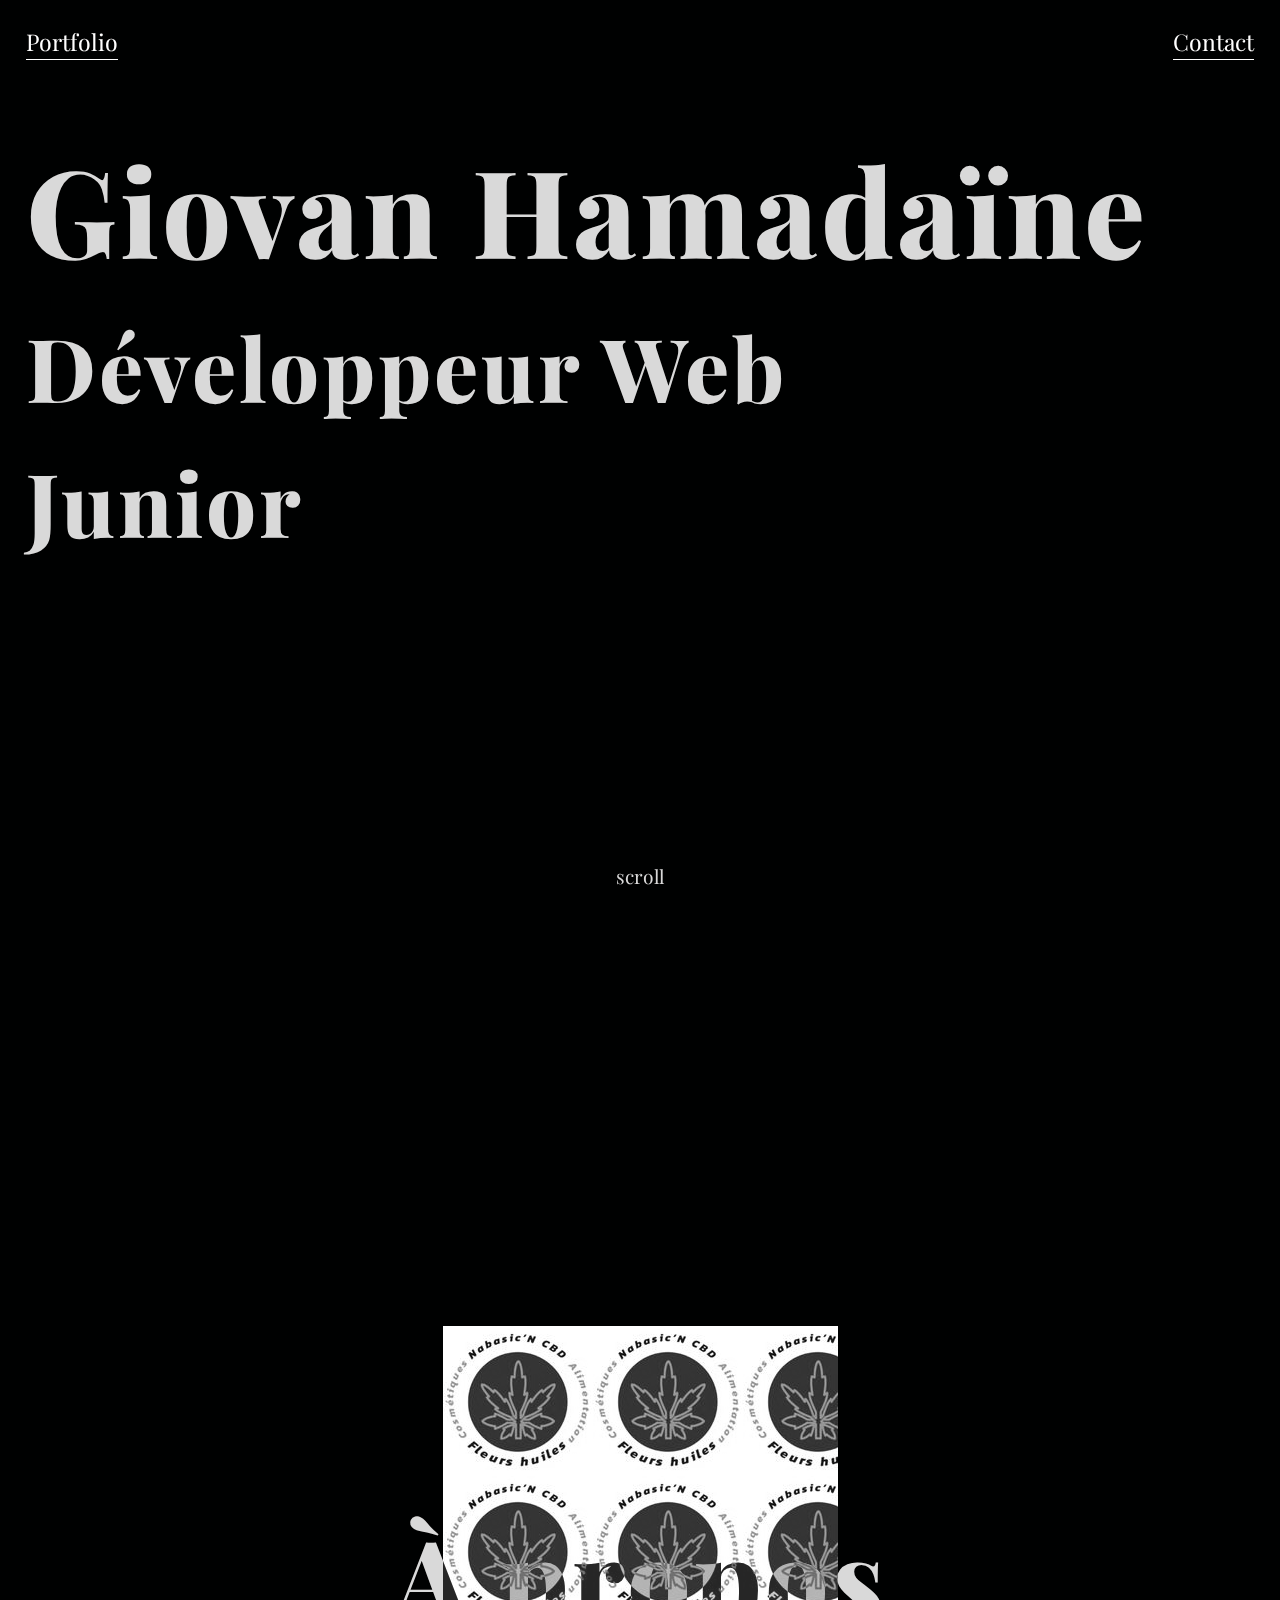
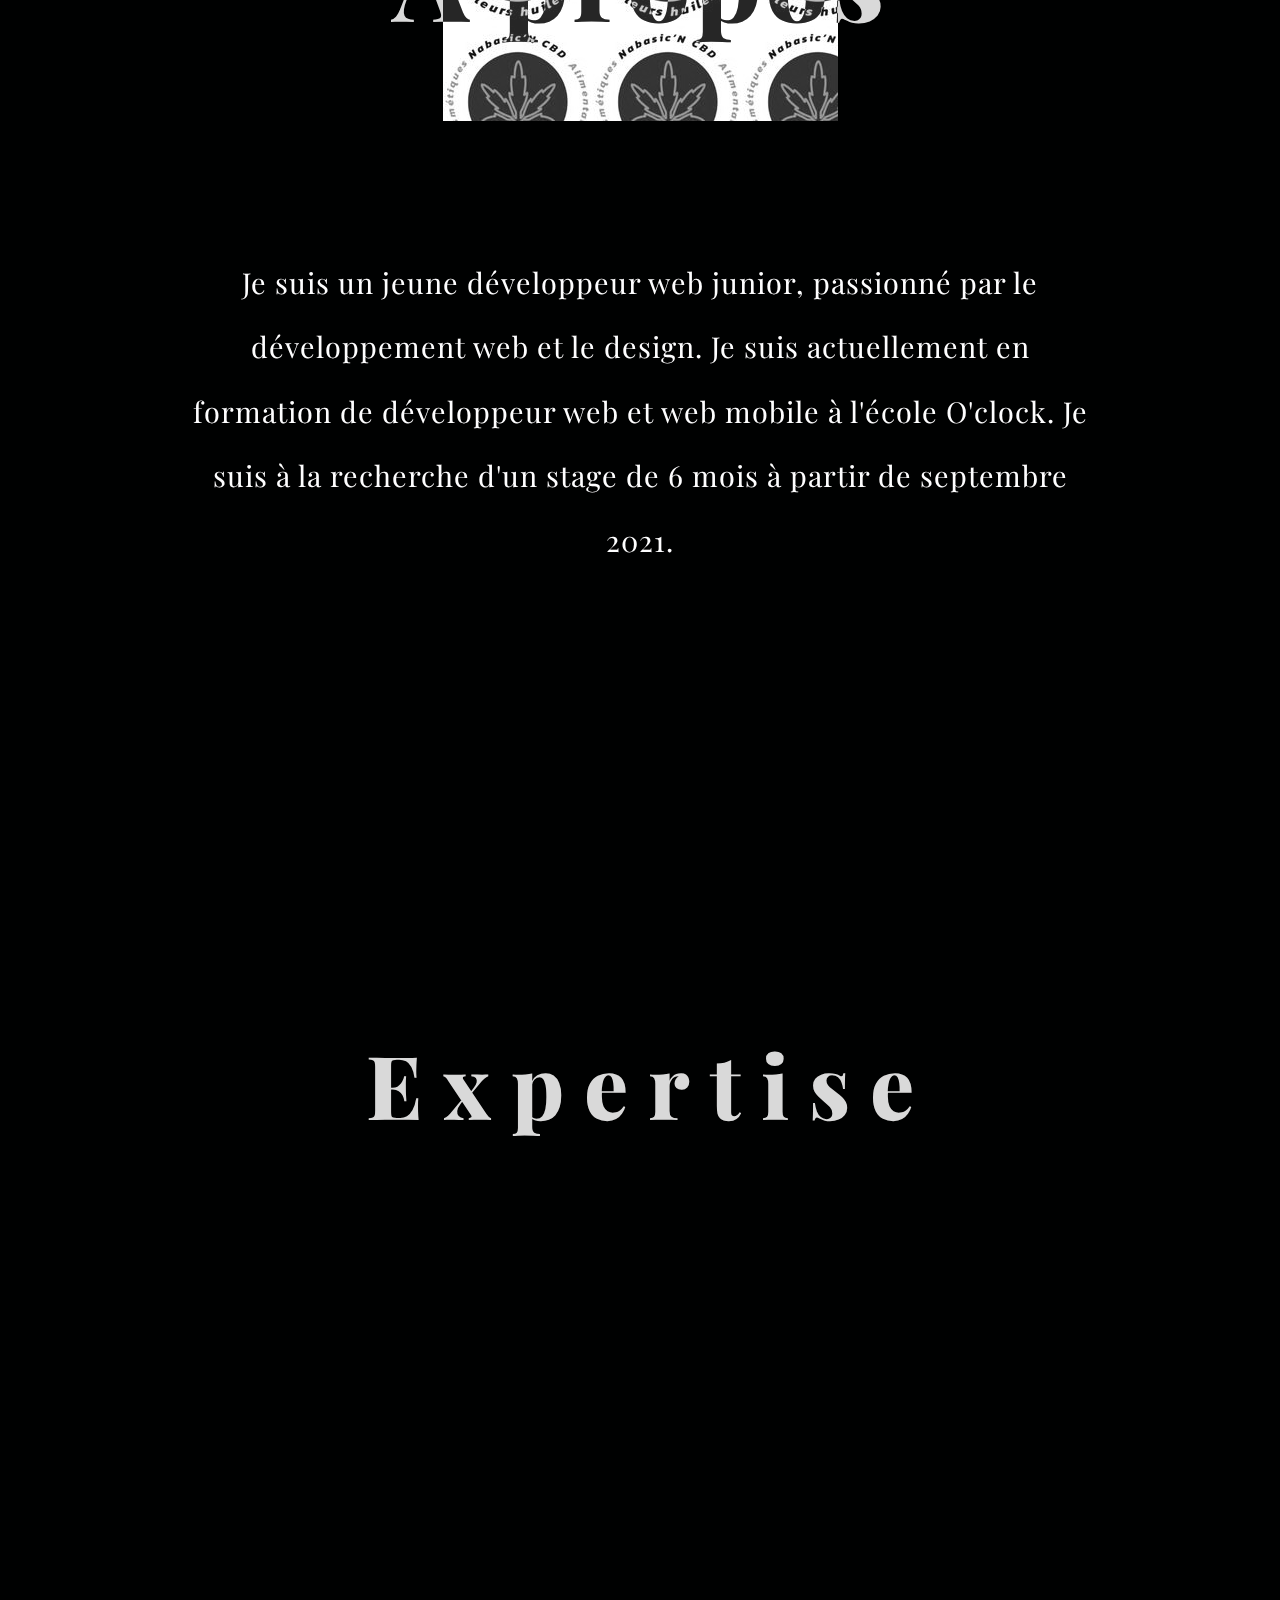
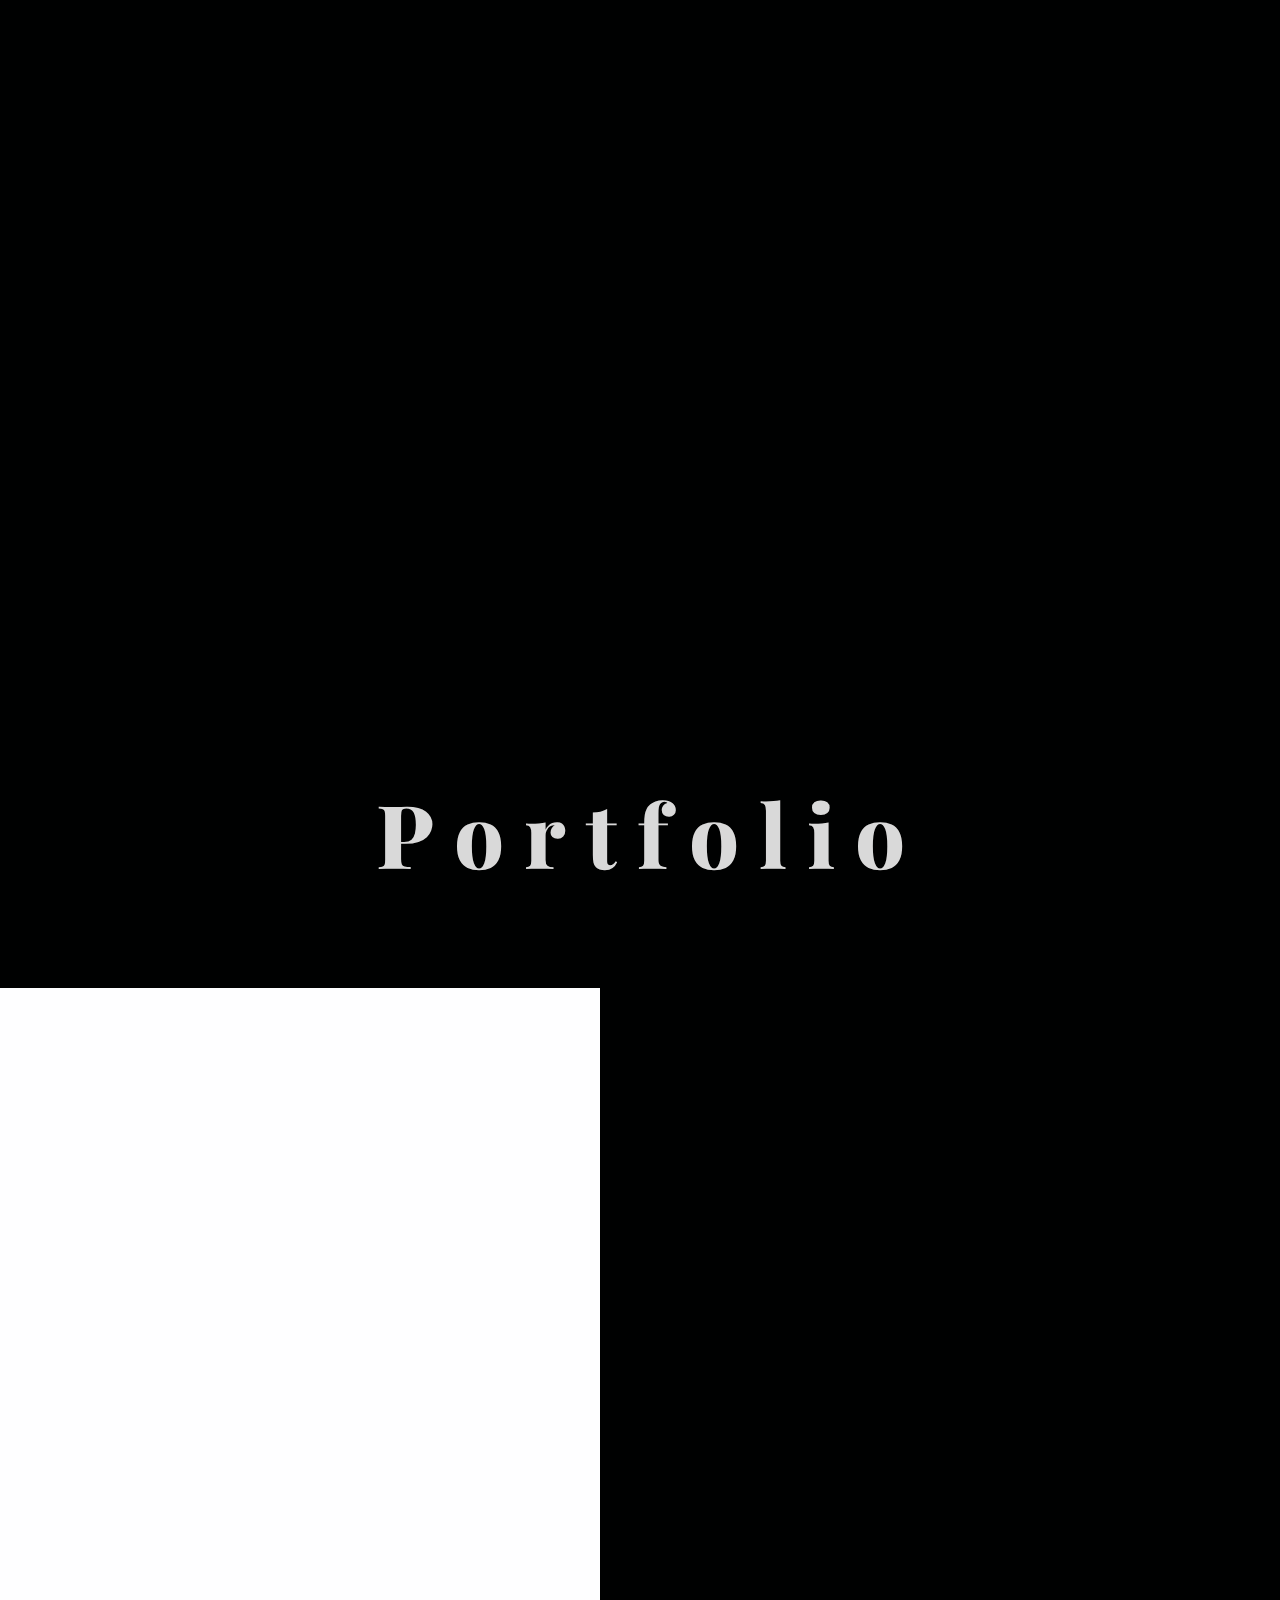
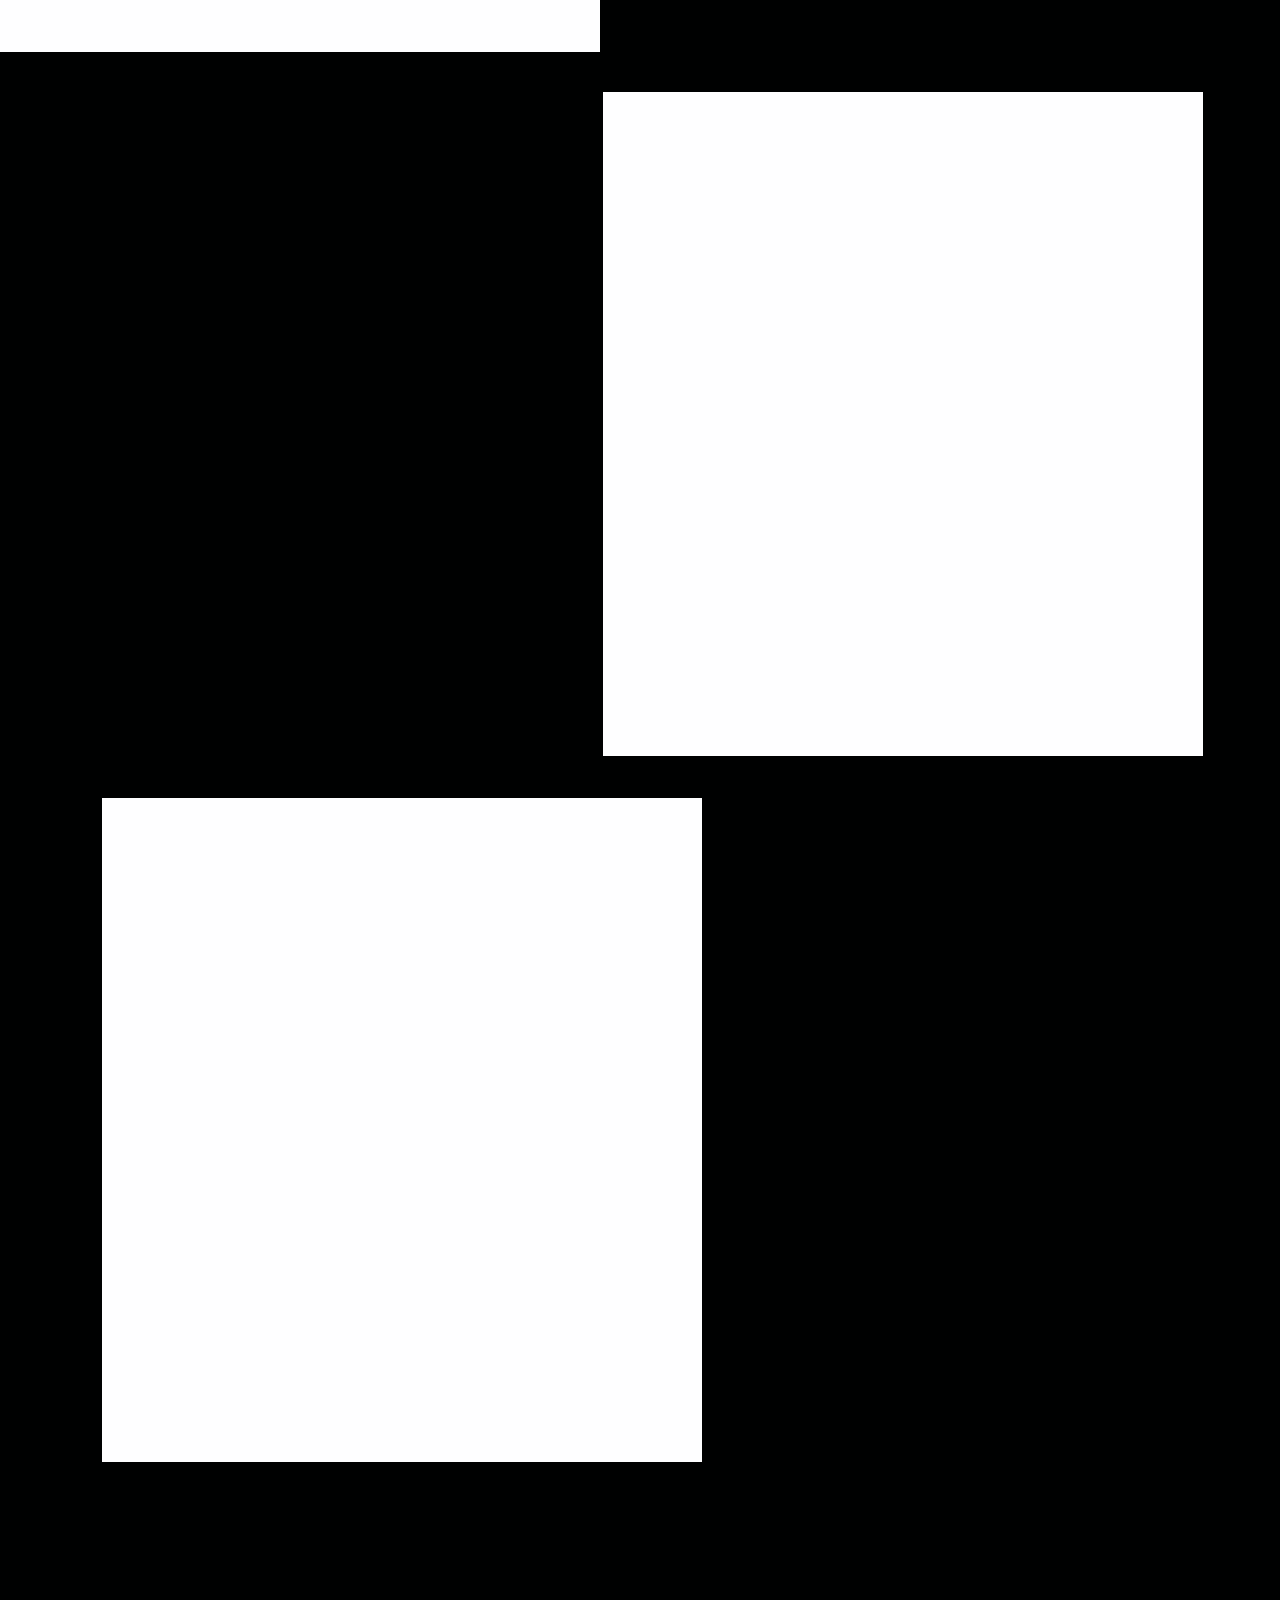
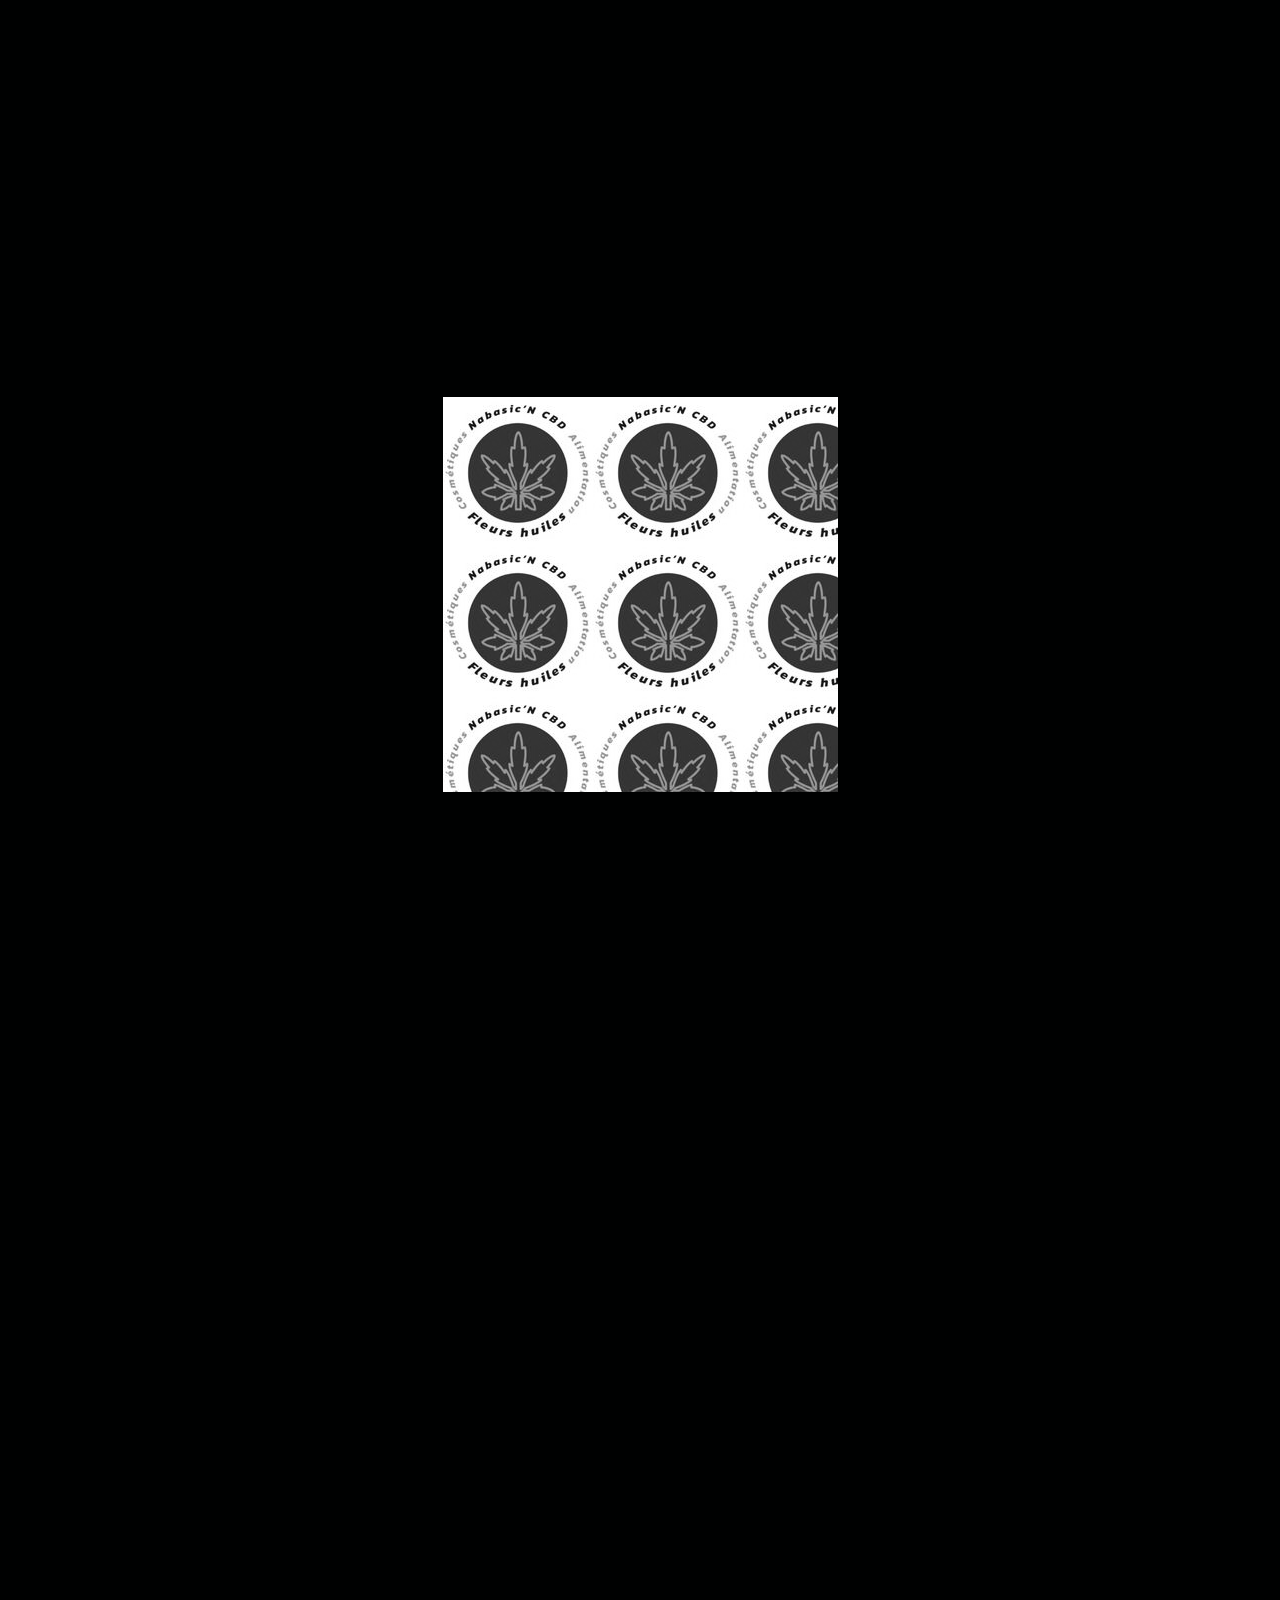
==== index.html @ 1a4fcc8e "Update index.html" ====
<!DOCTYPE html>
<html lang="fr" class="is-smooth-scroll-compatible is-loaded is-ready has-scroll-init has-scroll-smooth">
<head>
    <meta charset="UTF-8">
    <meta http-equiv="X-UA-Compatible" content="IE=edge">
    <meta name="viewport" content="width=device-width, initial-scale=1.0">
    <title>Site Vitrine</title>
    <link rel="stylesheet" href="./asset/lib/locomotive-scroll.css">
    <link rel="stylesheet" href="./asset/styles/style.css">
</head>
<body>
    <div data-scroll-container>
    <header>
        <div class="links">
            <a href="#portfolio" data-scroll-to>Portfolio</a>
            <a href="mailto:giovan.hamadaine@hotmail.com">Contact</a>
        </div>
        <div class="wrapper">
            <div data-scroll class="appear" id="h1-wrapper">
                <h1 data-scroll data-scroll-speed="4" data-scroll-position="left">Giovan Hamadaïne</h1>
            </div>
        </div>
        <div data-scroll data-scroll-repeat="true" class="wrapper" id="color">
            <div data-scroll class="appear" id="h2-1">
                <h2 
                data-scroll data-scroll-speed="6" 
                data-scroll-direction="horizontal" 
                data-scroll-position="left"
                 >Développeur Web</h2>
            </div>
        </div>
        <div class="wrapper">
            <div data-scroll class="appear" id="h2-2">
                <h2
                data-scroll data-scroll-speed="-6" 
                data-scroll-direction="horizontal"
                data-scroll-position="left"
                >Junior</h2>
            </div>
        </div>
        <div class="scroll-wrapper">
            <p
            data-scroll data-scroll-speed="-3" 
            data-scroll-position="top"            
            >scroll</p>
        </div>
    </header>
    <section class="about">
        <div data-scroll data-scroll-speed="-1"  data-scroll data-scroll-speed="-1" class="img1-wrapper">
            <div class="img img1"></div>
        </div>
        <div data-scroll data-scroll-speed="3"
        " class="h2-wrapper">
            <h2>À propos</h2>    
        </div>
        <p>Je suis un jeune développeur web junior, passionné par le développement web et le design. Je suis actuellement en formation de développeur web et web mobile à l'école O'clock. Je suis à la recherche d'un stage de 6 mois à partir de septembre 2021.</p>
    </section>

    <div data-scroll class="line-wrapper">
        <div class="line"></div>
    </div>

    <section class="skills">
        <h2 class="title">
            <span data-scroll data-scroll-speed="1" >E</span>
            <span data-scroll data-scroll-speed="0" >x</span>
            <span data-scroll data-scroll-speed="1" >p</span>
            <span data-scroll data-scroll-speed="2" >e</span>
            <span data-scroll data-scroll-speed="0" >r</span>
            <span data-scroll data-scroll-speed="1" >t</span>
            <span data-scroll data-scroll-speed="2" >i</span>
            <span data-scroll data-scroll-speed="1" >s</span>
            <span data-scroll data-scroll-speed="0" >e</span>
        </h2>
        <div class="wrapper">
            <div data-scroll class="appear">
                <p
                data-scroll data-scroll-speed="2" 
                data-scroll-direction="horizontal"
                >JavaScript</p>
            </div>
        </div>
        <div class="wrapper">
            <div data-scroll class="appear">
                <p
                data-scroll data-scroll-speed="-3" 
                data-scroll-direction="horizontal"
                >Front-end</p>
            </div>
        </div>
        <div class="wrapper">
            <div data-scroll class="appear">
                <p
                data-scroll data-scroll-speed="6" 
                data-scroll-direction="horizontal"
                >CSS</p>
            </div>
        </div>
        <div class="wrapper">
            <div data-scroll class="appear">
                <p
                data-scroll data-scroll-speed="-2" 
                data-scroll-direction="horizontal"
                >SEO</p>
            </div>
    </section>

    <div data-scroll class="line-wrapper">
        <div class="line"></div>
    </div>

    <section class="portfolio" id="portfolio">
        <h2 class="title">
            <span data-scroll data-scroll-speed="1" >P</span>
            <span data-scroll data-scroll-speed="0" >o</span>
            <span data-scroll data-scroll-speed="1" >r</span>
            <span data-scroll data-scroll-speed="2" >t</span>
            <span data-scroll data-scroll-speed="0" >f</span>
            <span data-scroll data-scroll-speed="1" >o</span>
            <span data-scroll data-scroll-speed="2" >l</span>
            <span data-scroll data-scroll-speed="1" >i</span>
            <span data-scroll data-scroll-speed="0" >o</span>
        </h2>
        <div class="projects-container">
            <div data-scroll data-scroll-speed="1" class="project" id="p1">
                <img src="./asset/Media/image/307111055_154417633896016_7622140852365068724_n.jpg" alt="Projet 1">
                <div class="projects-infos">
                    <a href="http://www.google.fr/" target="_blank">Projet 1</a>
                    <p>2020</p>
                </div>
            </div>
        </div>
        <div class="projects-container">
            <div data-scroll class="project" id="p2">
                <img src="./asset/Media/image/307111055_154417633896016_7622140852365068724_n.jpg" alt="Projet 2">
                <div class="projects-infos">
                    <a href="http://www.google.fr/" target="_blank">Projet 2</a>
                    <p>2021</p>
                </div>
            </div>
        </div>
        <div class="projects-container">
            <div data-scroll class="project" id="p3">
                <img src="./asset/Media/image/307111055_154417633896016_7622140852365068724_n.jpg" alt="Projet 3">
                <div class="projects-infos">
                    <a href="http://www.google.fr/" target="_blank">Projet 3</a>
                    <p>2022</p>
                </div>
            </div>
        </div>
    </section>

    <div data-scroll class="line-wrapper">
        <div class="line"></div>
    </div>

    <footer>
        <div class="wrapper">
            <div data-scroll class="appear">
                <p>
                Vous avez un projet ?
                </p>
            </div>
        </div>
        <div class="wrapper">
            <div data-scroll class="appear" id="l2">
                <p>Je serais ravi d'en <a href="mailto:giovan.hamadaine@hotmail.com">discuter</a></p>
            </div>
        </div>
        <div class="wrapper">
            <div data-scroll class="appear" id="l3">
                <p>
                avec vous.
                </p>
            </div>
        </div>
        <div data-scroll data-scroll-speed="7" data-scroll-position="bottom" class="img-wrapper">
            <div class="img img2"></div>
        </div>
        <br><br><br><br>
    </footer>
    </div>
   <script src="./asset/lib/locomotive-scroll.js"></script>     
   <script src="./asset/js/index.js"></script>
</body>
</html>
---- asset/lib/locomotive-scroll.css ----
/*! locomotive-scroll v4.1.3 | MIT License | https://github.com/locomotivemtl/locomotive-scroll */html.has-scroll-smooth{overflow:hidden}html.has-scroll-dragging{-webkit-user-select:none;-moz-user-select:none;-ms-user-select:none;user-select:none}.has-scroll-smooth body{overflow:hidden}.has-scroll-smooth [data-scroll-container]{min-height:100vh}[data-scroll-direction=horizontal] [data-scroll-container]{display:inline-block;height:100vh;white-space:nowrap}[data-scroll-direction=horizontal] [data-scroll-section]{display:inline-block;height:100%;vertical-align:top;white-space:nowrap}.c-scrollbar{height:100%;opacity:0;position:absolute;right:0;top:0;transform-origin:center right;transition:transform .3s,opacity .3s;width:11px}.c-scrollbar:hover{transform:scaleX(1.45)}.c-scrollbar:hover,.has-scroll-dragging .c-scrollbar,.has-scroll-scrolling .c-scrollbar{opacity:1}[data-scroll-direction=horizontal] .c-scrollbar{bottom:0;height:10px;top:auto;transform:scaleY(1);width:100%}[data-scroll-direction=horizontal] .c-scrollbar:hover{transform:scaleY(1.3)}.c-scrollbar_thumb{background-color:#000;border-radius:10px;cursor:-webkit-grab;cursor:grab;margin:2px;opacity:.5;position:absolute;right:0;top:0;width:7px}.has-scroll-dragging .c-scrollbar_thumb{cursor:-webkit-grabbing;cursor:grabbing}[data-scroll-direction=horizontal] .c-scrollbar_thumb{bottom:0;right:auto}
---- asset/styles/style.css ----
/* Paramètre généraux */
@font-face {
    font-family: 'Font-regular';
    src: url('/asset/fonts/PlayfairDisplay-Regular.ttf');
}
@font-face {
    font-family: 'Font-bold';
    src: url('/asset/fonts/PlayfairDisplay-ExtraBold.ttf');
}

* {
    margin: 0;
    padding: 0;
}

*::selection{
    background-color: #000;
    color: #fff;
}

html{
    scroll-behavior: smooth;
}

body{
    font-family: 'Font-regular', sans-serif;
    color: #fff;
    background: #000;
    transition: 0.7s ease-in-out;
}

h2 {
    font-size:calc(3rem + 5vw);
    text-align: center;
    color: rgb(217, 217, 217);
    font-family: 'Font-bold';
    letter-spacing: 3px;
}

.title {
    font-size:calc(1.5rem + 5vw);
    letter-spacing: 0;
}

span {
    display: inline-block;
}

a, a:visited {
    text-decoration: none;
    color: #fff;
    cursor: pointer;
    position: relative;
    transition: 0.1s linear;
    font-size: calc(0.8rem + 0.8vw);
}

a::after {
    content: '';
    position: absolute;
    width: 100%;
    background: #fff;
    height: 1px;
    bottom: -3px;
    left: 0;
    transform-origin: left;
}

a:hover {
    color: rgb(206, 206, 206);
    transform: scale(1.1);
}

a:hover::after {
    animation: animlink 1.4s infinite ease-in-out;
}

@keyframes animlink {
    50% {
        transform: scale(0.2);
    }
    100% {
        transform: scale(1);
    }
}

.img {
    width: 100vw;
    height: 395px;
    max-width: 395px;
    margin: 0 auto;
    filter: grayscale(100%);
    transition: 1.6s;
}

.img:hover {
    filter: grayscale(0%);
}

.line {
    width: 70%;
    height: 2px;
    background: #000;
    margin: 0 auto;
    transition: 1s cubic-bezier(0.77,0,0.18,1);
    transform-origin: center;
    transition-delay: 0.4s;
    opacity: 0;
    transform: scaleX(0);
}

.line-wrapper.is-inview .line {
    opacity: 1;
    transform: scaleX(1);
}

.wrapper {
    perspective: 900px;
}

.appear {
    opacity: 0;
    transform: translateY(100%) rotateX(-80deg);
    transform-origin: top center;
    transform-style: preserve-3d;
    transition: 0.8s cubic-bezier(0.215, 0.61, 0.355, 1);
}

.appear.is-inview {
    transition-delay: 1s;
    opacity: 1;
    transform: translateY(0) rotateX(0deg);
}
/* paramètre par ordre d'apparition */

/* Header */
header {
    position: relative;
    margin: 2vw 2vw 0 ;
    height: 100vh;
}

.links {
    display: flex;
    justify-content: space-between;
}

#h1-wrapper {
    transition-delay: 0.3s;
}

h1 {
    font-size: calc(2rem + 7vw);
    font-family: 'Font-bold', serif;
    margin-top: 70px;
    letter-spacing: 3px;
    color: rgb(217, 217, 217);
}

header h2 {
    font-size: calc(1.5rem + 5vw);
    margin: 18px 0;
    text-align: left;
}

#h2-1 {
    transition-delay: 0.8s;
}

#h2-2 {
    transition-delay: 1.1s;
}

.scroll-wrapper {
    position: absolute;
    bottom: 0;
    left: 0;
    width: 100%;
    height: 100px;
    display: flex;
    justify-content: center;
    align-items: center;
    transition: 0.7s ease-in-out;
    color: rgb(217, 217, 217);
    font-size: calc(0.8rem + 0.5vw);
}

/* About */

.about {
    margin: 400px 0 250px;
}

.img1 {
    background: url('/asset/Media/image/307111055_154417633896016_7622140852365068724_n.jpg');
}

.h2-wrapper {
    mix-blend-mode: exclusion;
    margin: -220px 0 200px;
}

.about p {
    width: 70%;
    min-width: 200px;
    text-align: center;
    margin: 0 auto;
    font-size: calc(1rem + 1vw);
    line-height: calc(7px + 4.5vw);
    letter-spacing: 1px;
}

/* Skills */

.skills {
    margin: 200px 0 250px;
}

.skills h2 {
    margin-bottom: 150px;
}

.skills .wrapper {
    margin: 30px 0;
}

.skills .appear {
    text-align: center;
    transition-delay: 0.6s;
}

.skills p {
    font-size: calc(1rem + 6vw);
    font-family: "Font-bold", serif;
    letter-spacing: 3px;
    background: #000;
    color: #fff;
    display: inline-block;
    padding: 0 12px 12px;
}

/* portfolio */

.portfolio {
    margin: 200px 0;
}

.projects-container {
    margin-top: 100px;
}

.project {
    position: relative;
    width: 60vw;
    max-width: 600px;
}

.project::before {
    content: '';
    position: absolute;
    width: 100%;
    height: 110%;
    top: -3px;
    background: #fefeff;
    transition: width 1s ease-out;
    transition-delay: 0.85s;
}

.project.is-inview::before {
    width: 0;
}

#p2 {
    margin: 0 6vw 0 auto;
}

#p3 {
    margin: 8vw;
}

.project img {
    transition: 0.4s ease-out;
    width: 100%;
}

.project:hover img {
    filter: brightness(20%);
}

.project:hover .projects-infos {
    opacity: 1;
    transform: translate(0, -50%);
}

.projects-infos {
    position: absolute;
    top: 50%;
    transform: translate(-50px, -50%);
    margin-left: 8vw;
    transition: 0.4s ease-out;
    opacity: 0;
}

.projects-infos a {
    font-size: calc(1rem + 3vw);
}

.projects-infos p {
    font-size: 2rem;
    margin-top: 1.5vw;
    color: rgb(206, 206, 206);
}

/* footer */

footer {
    margin: 150px 0 120px;
}

footer p {
    font-size: calc(1rem + 2vw);
    margin: 25px 0;
    text-align: center;
}

#l2 {
    transition-delay: 1.2s;
}

#l3 {
    transition-delay: 1.6s;
}   

footer a {
    font-family: "Font-bold", serif;
    color: #000101; 
    font-size: calc(1rem + 2vw);
}

.img2 {
    background: url('/asset/Media/image/307111055_154417633896016_7622140852365068724_n.jpg');
}
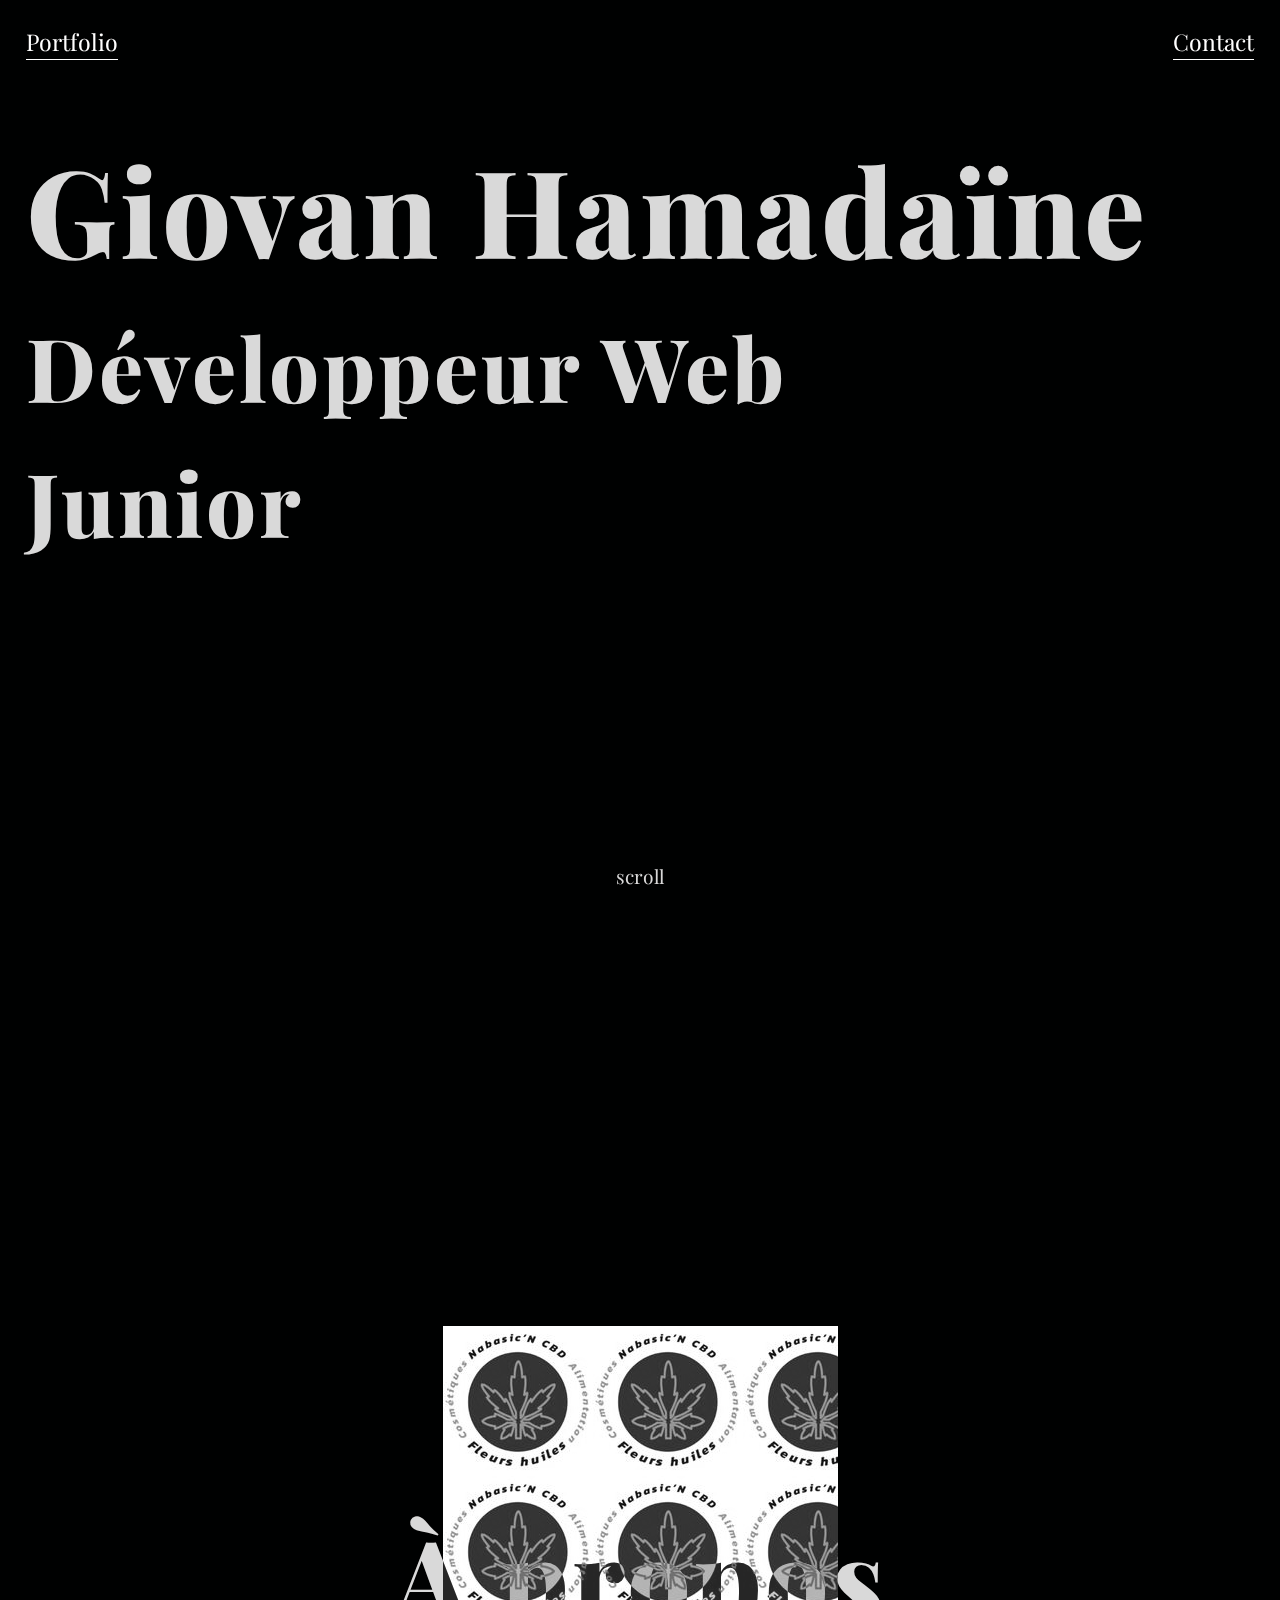
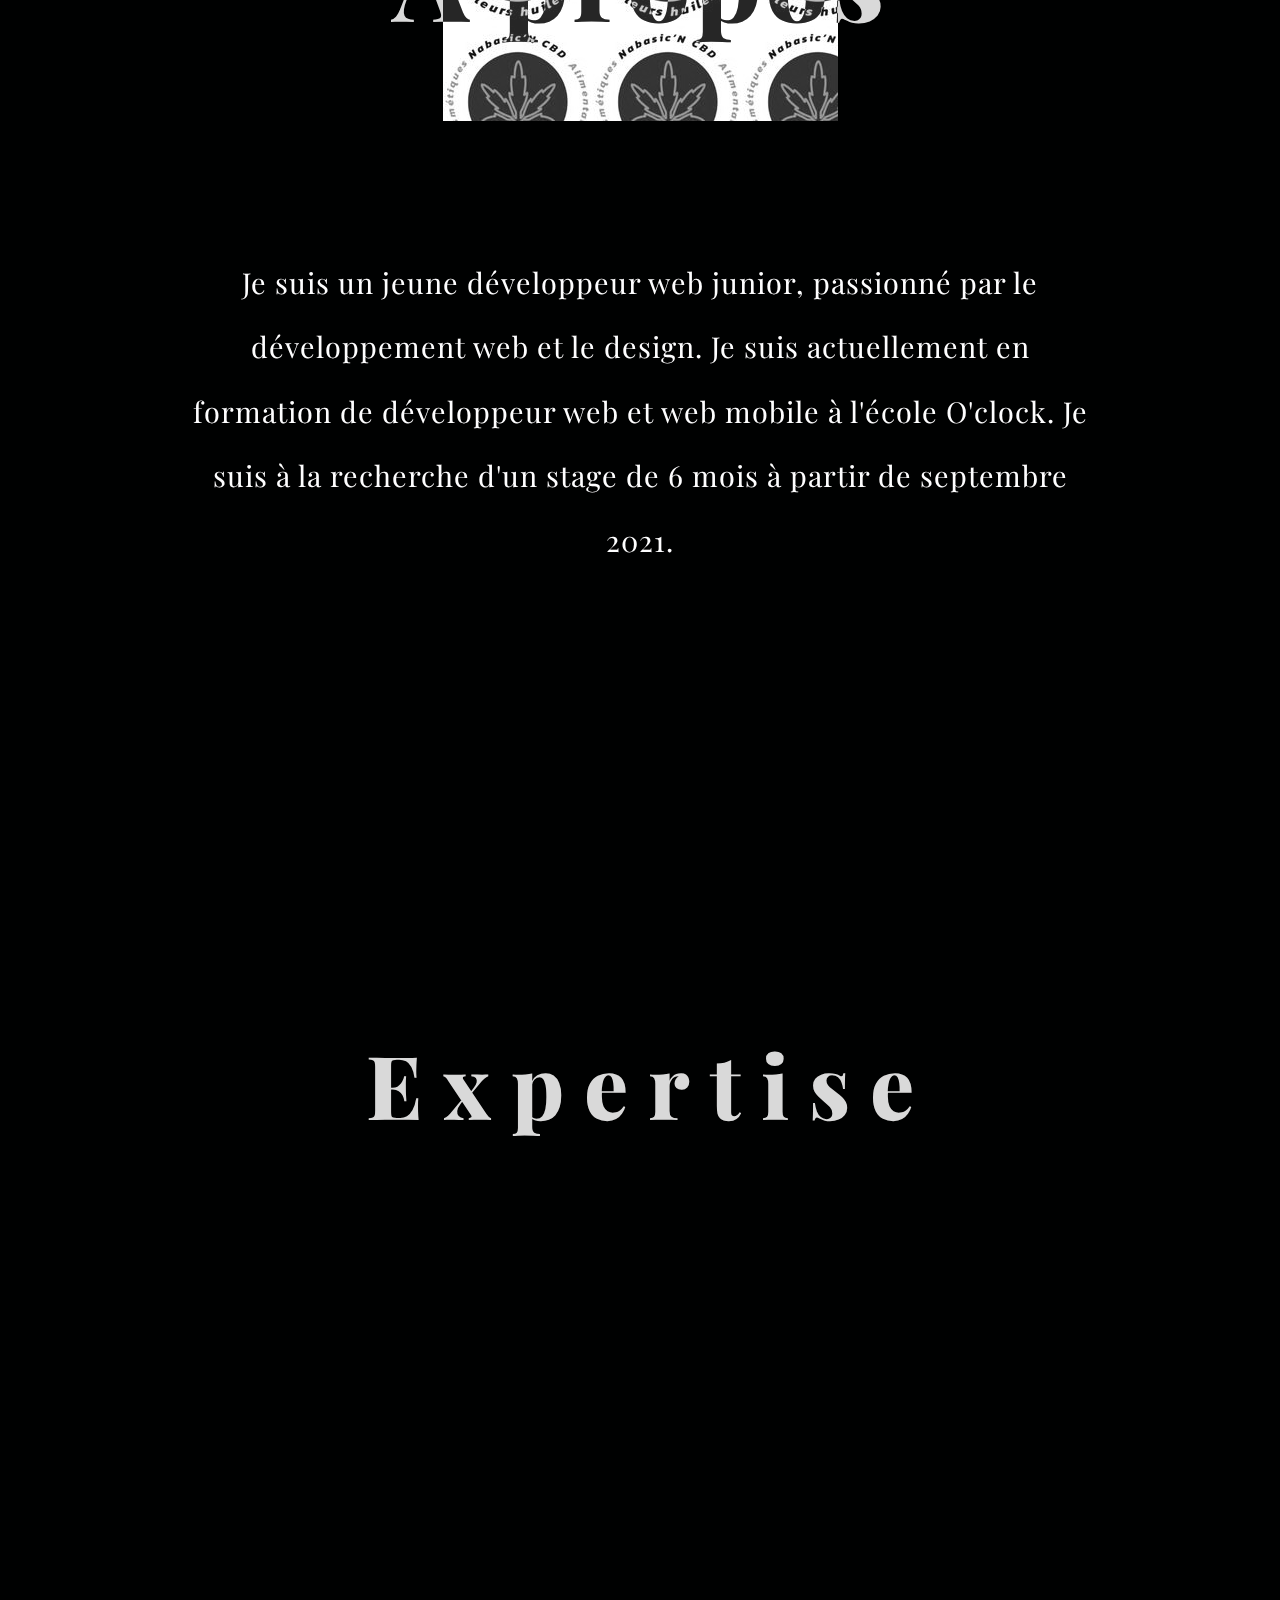
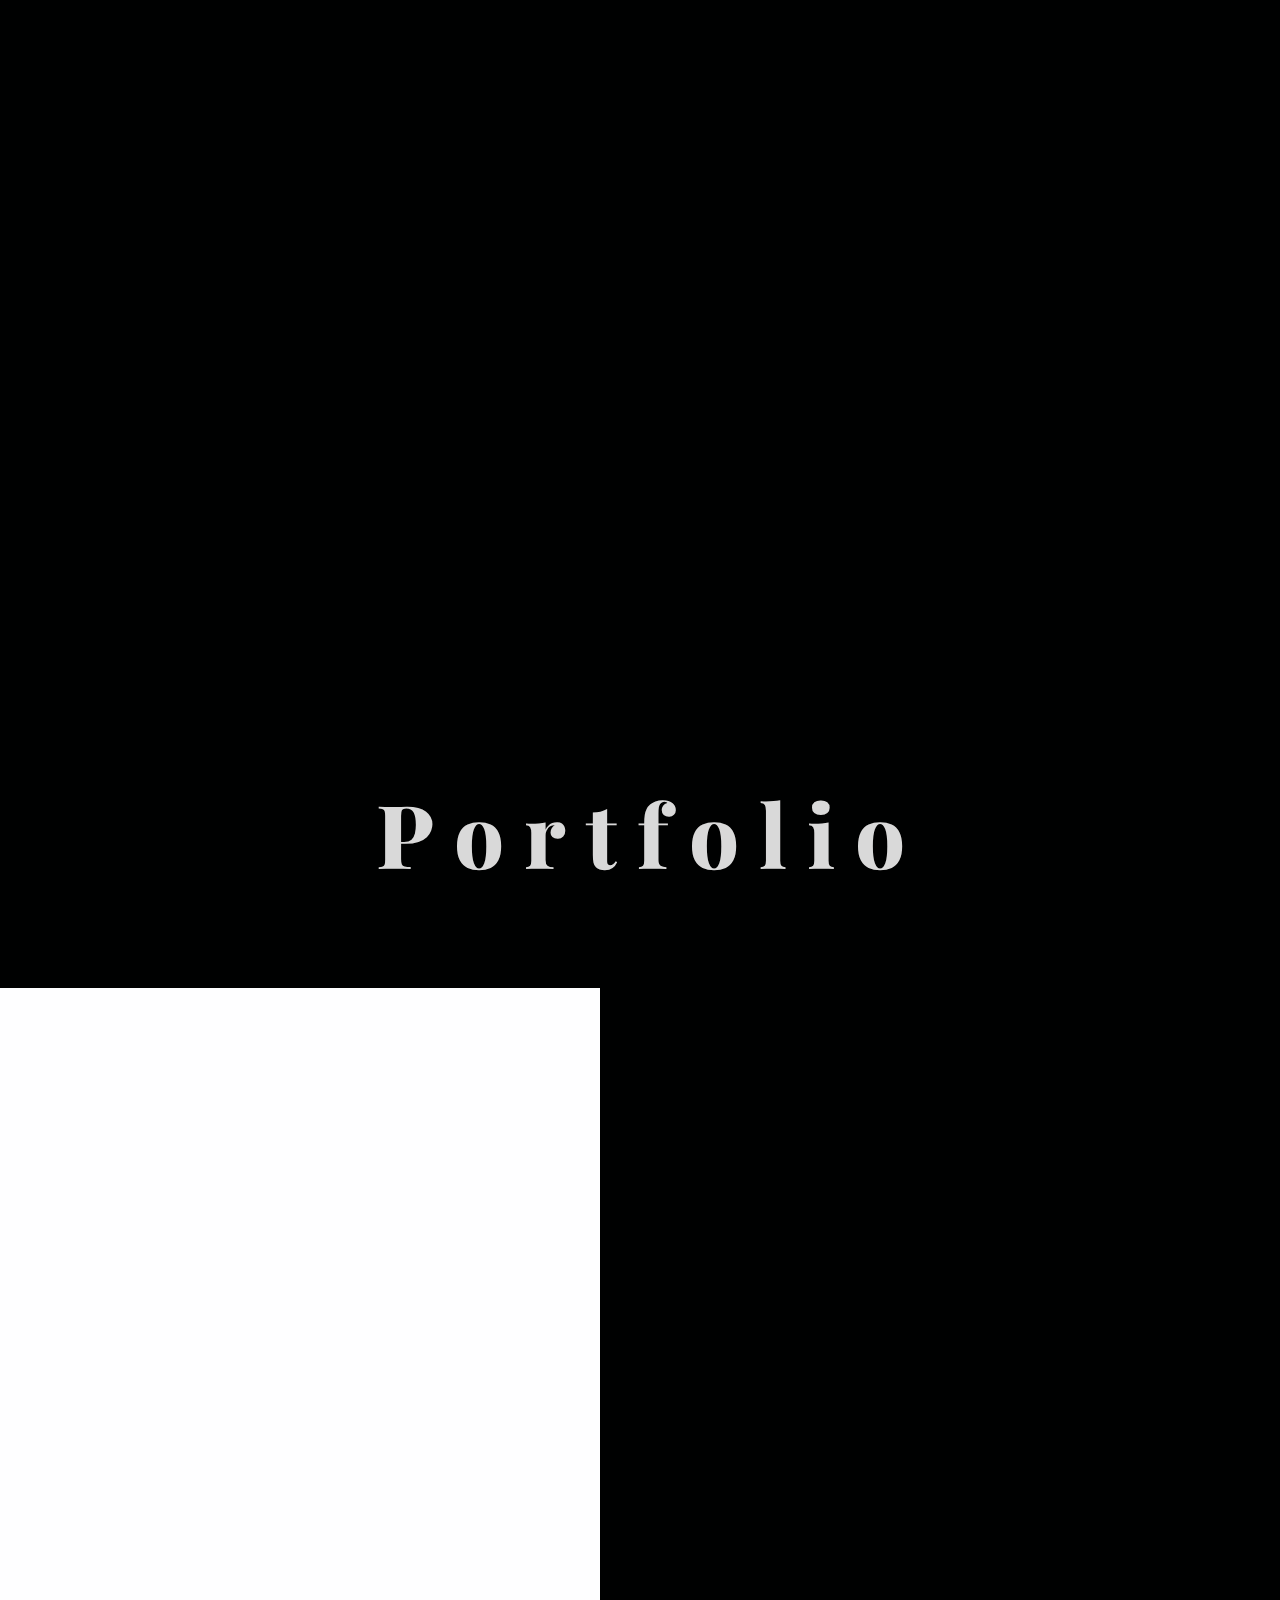
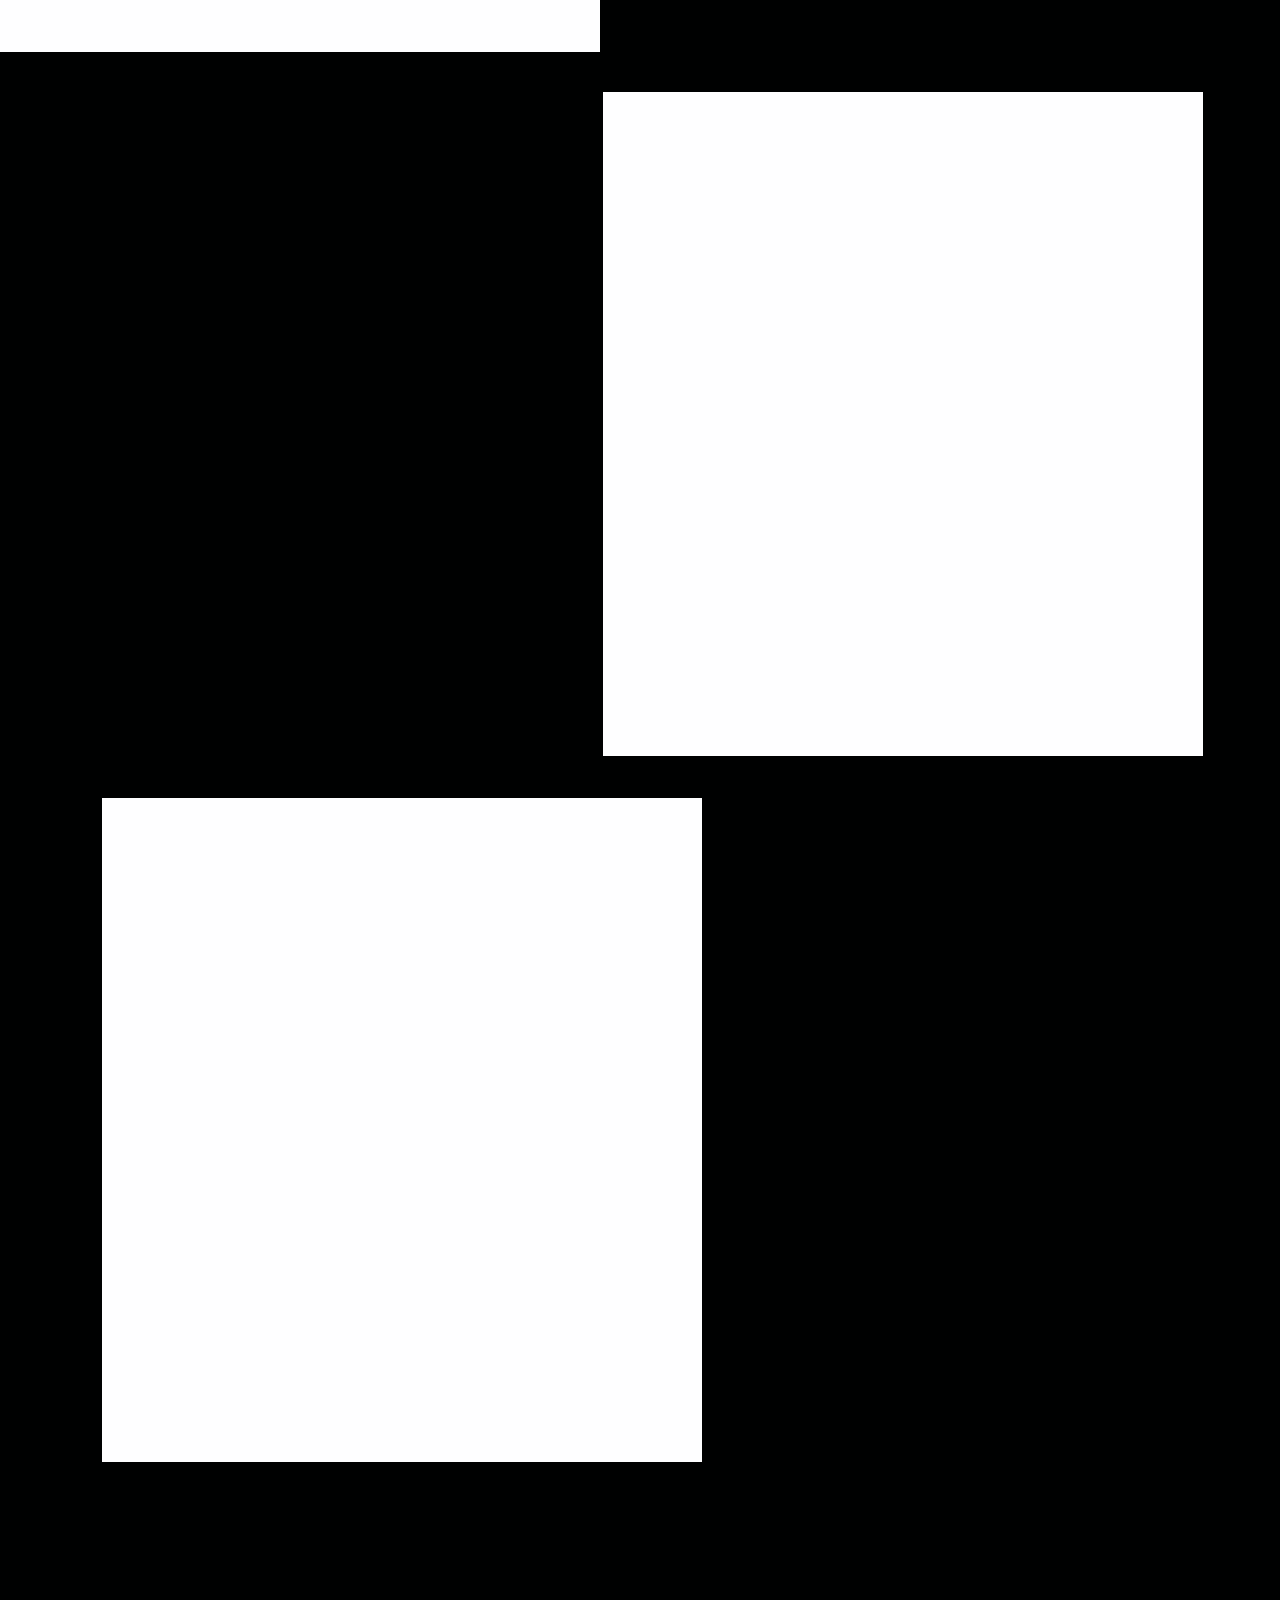
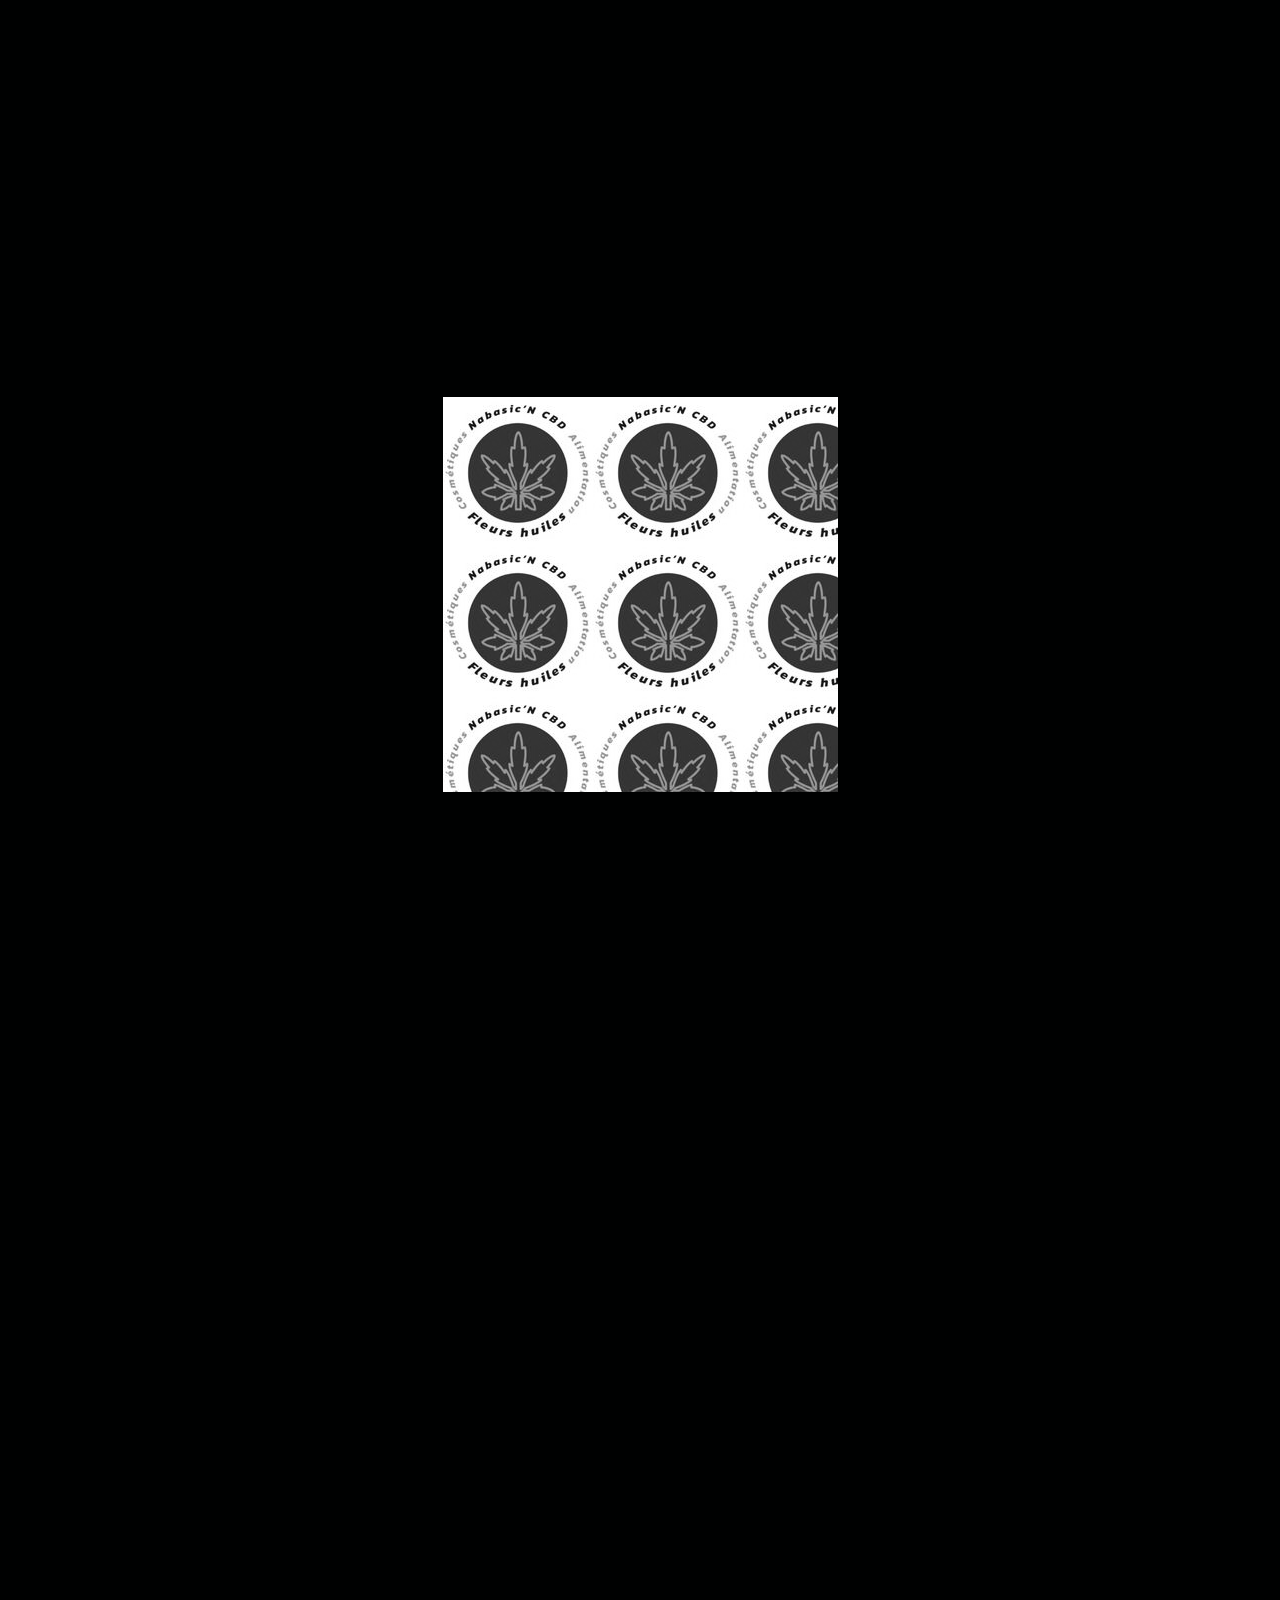
==== commit 961bc297: "Update index.html" ====
--- a/index.html
+++ b/index.html
@@ -177,7 +177,7 @@
         <div data-scroll data-scroll-speed="7" data-scroll-position="bottom" class="img-wrapper">
             <div class="img img2"></div>
         </div>
-        <br><br><br><br>
+        <br><br>
     </footer>
     </div>
    <script src="./asset/lib/locomotive-scroll.js"></script>     
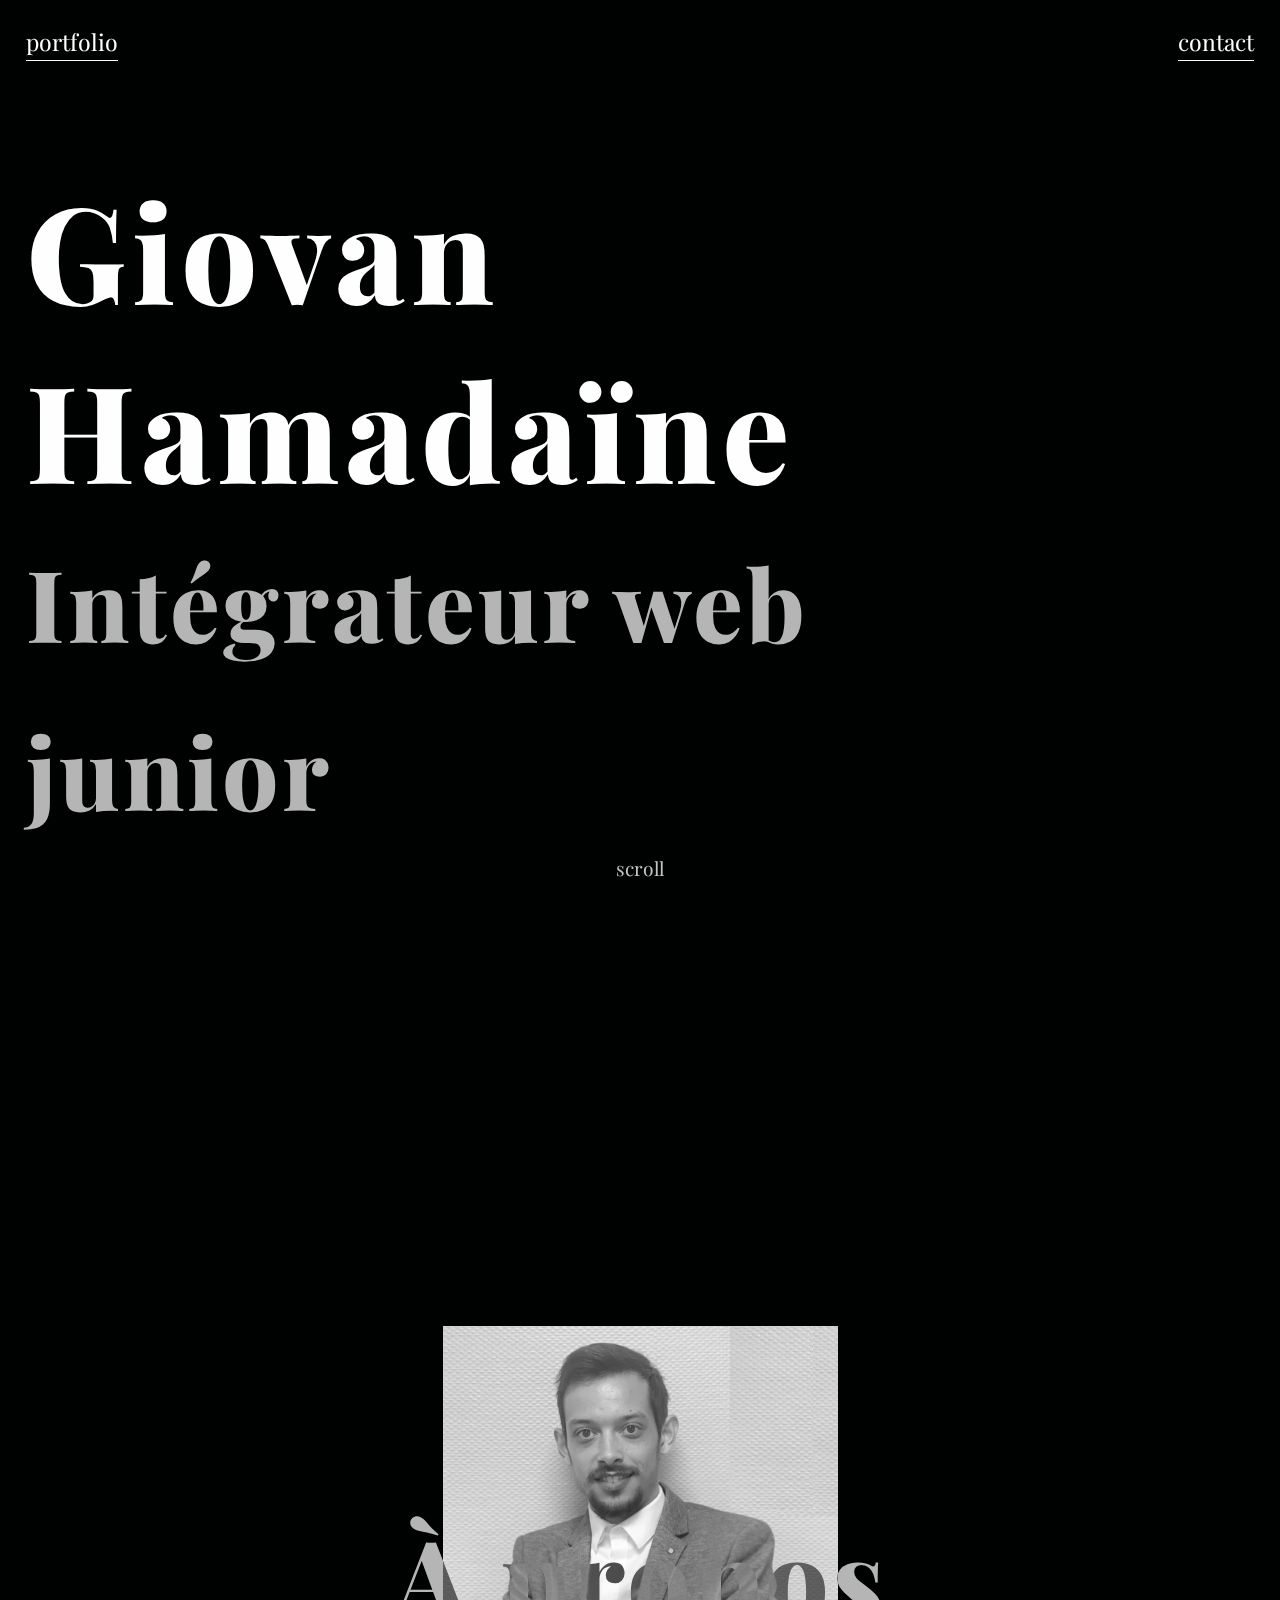
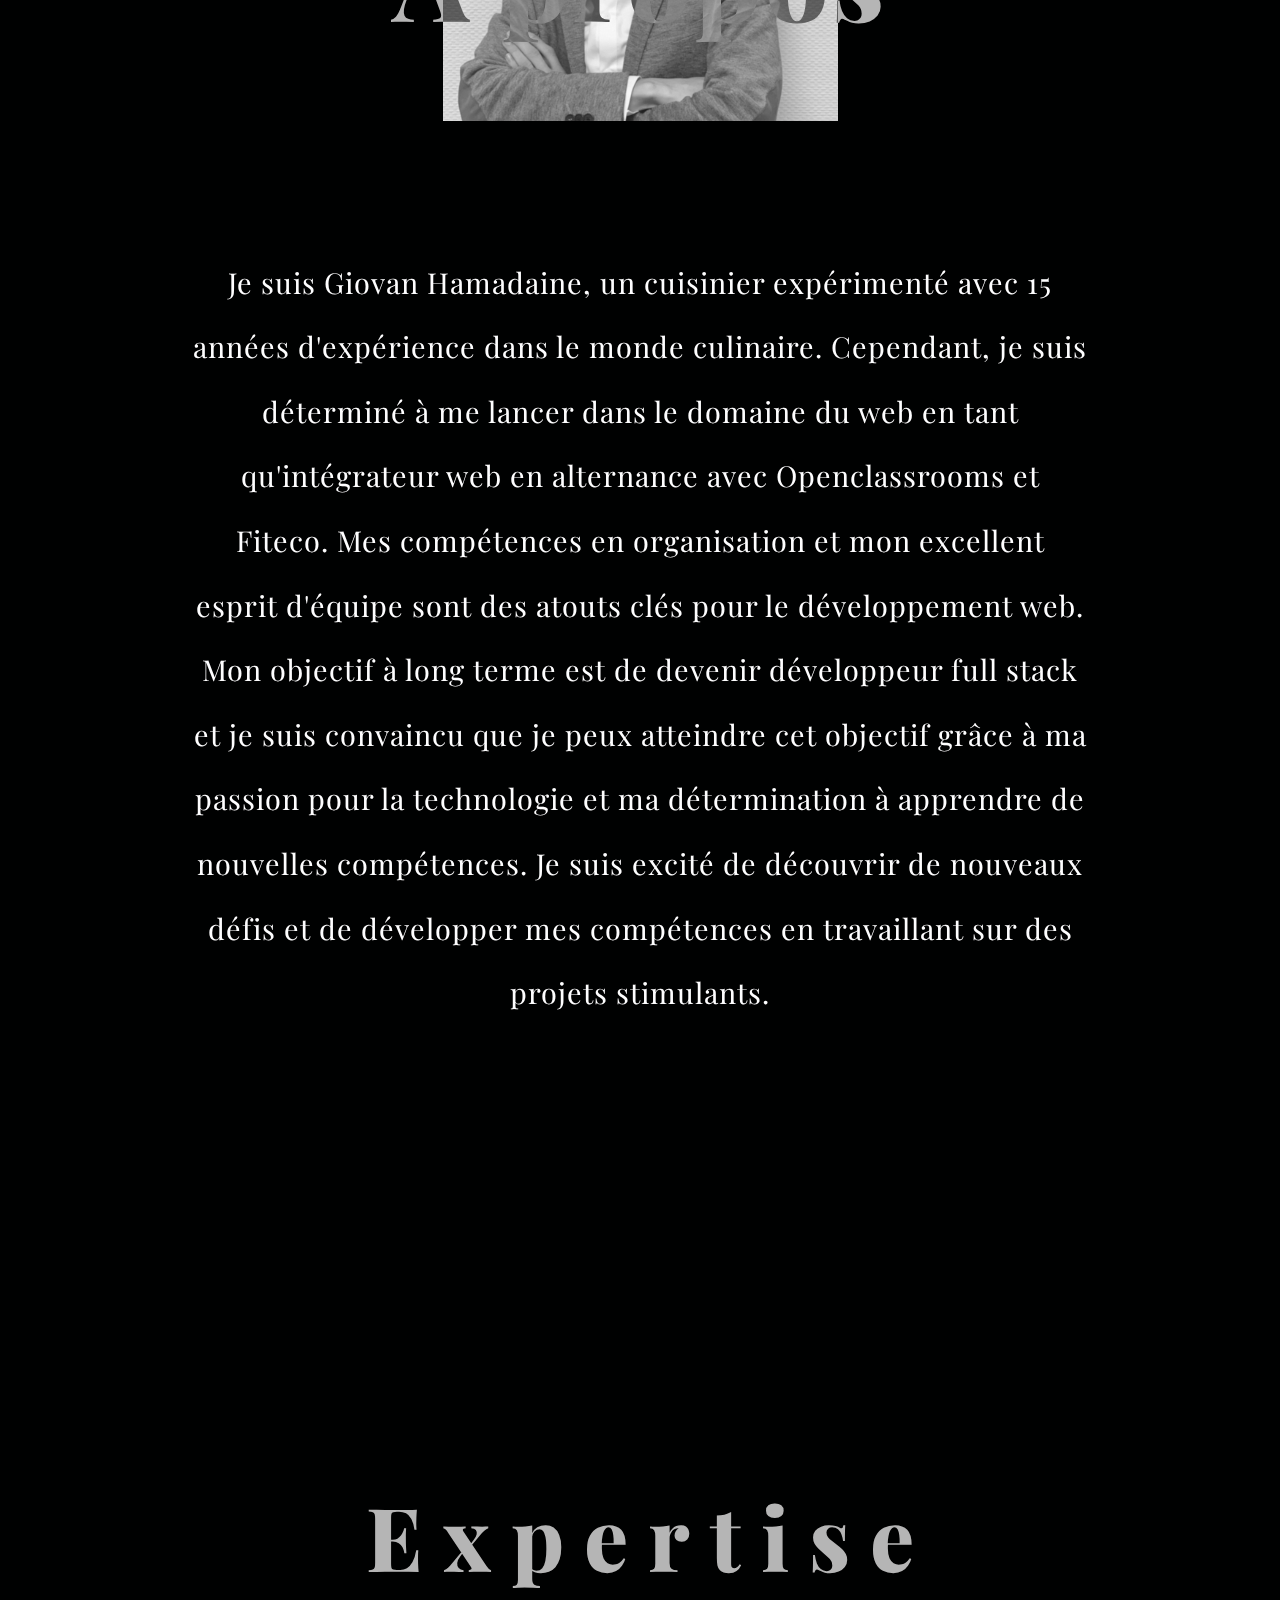
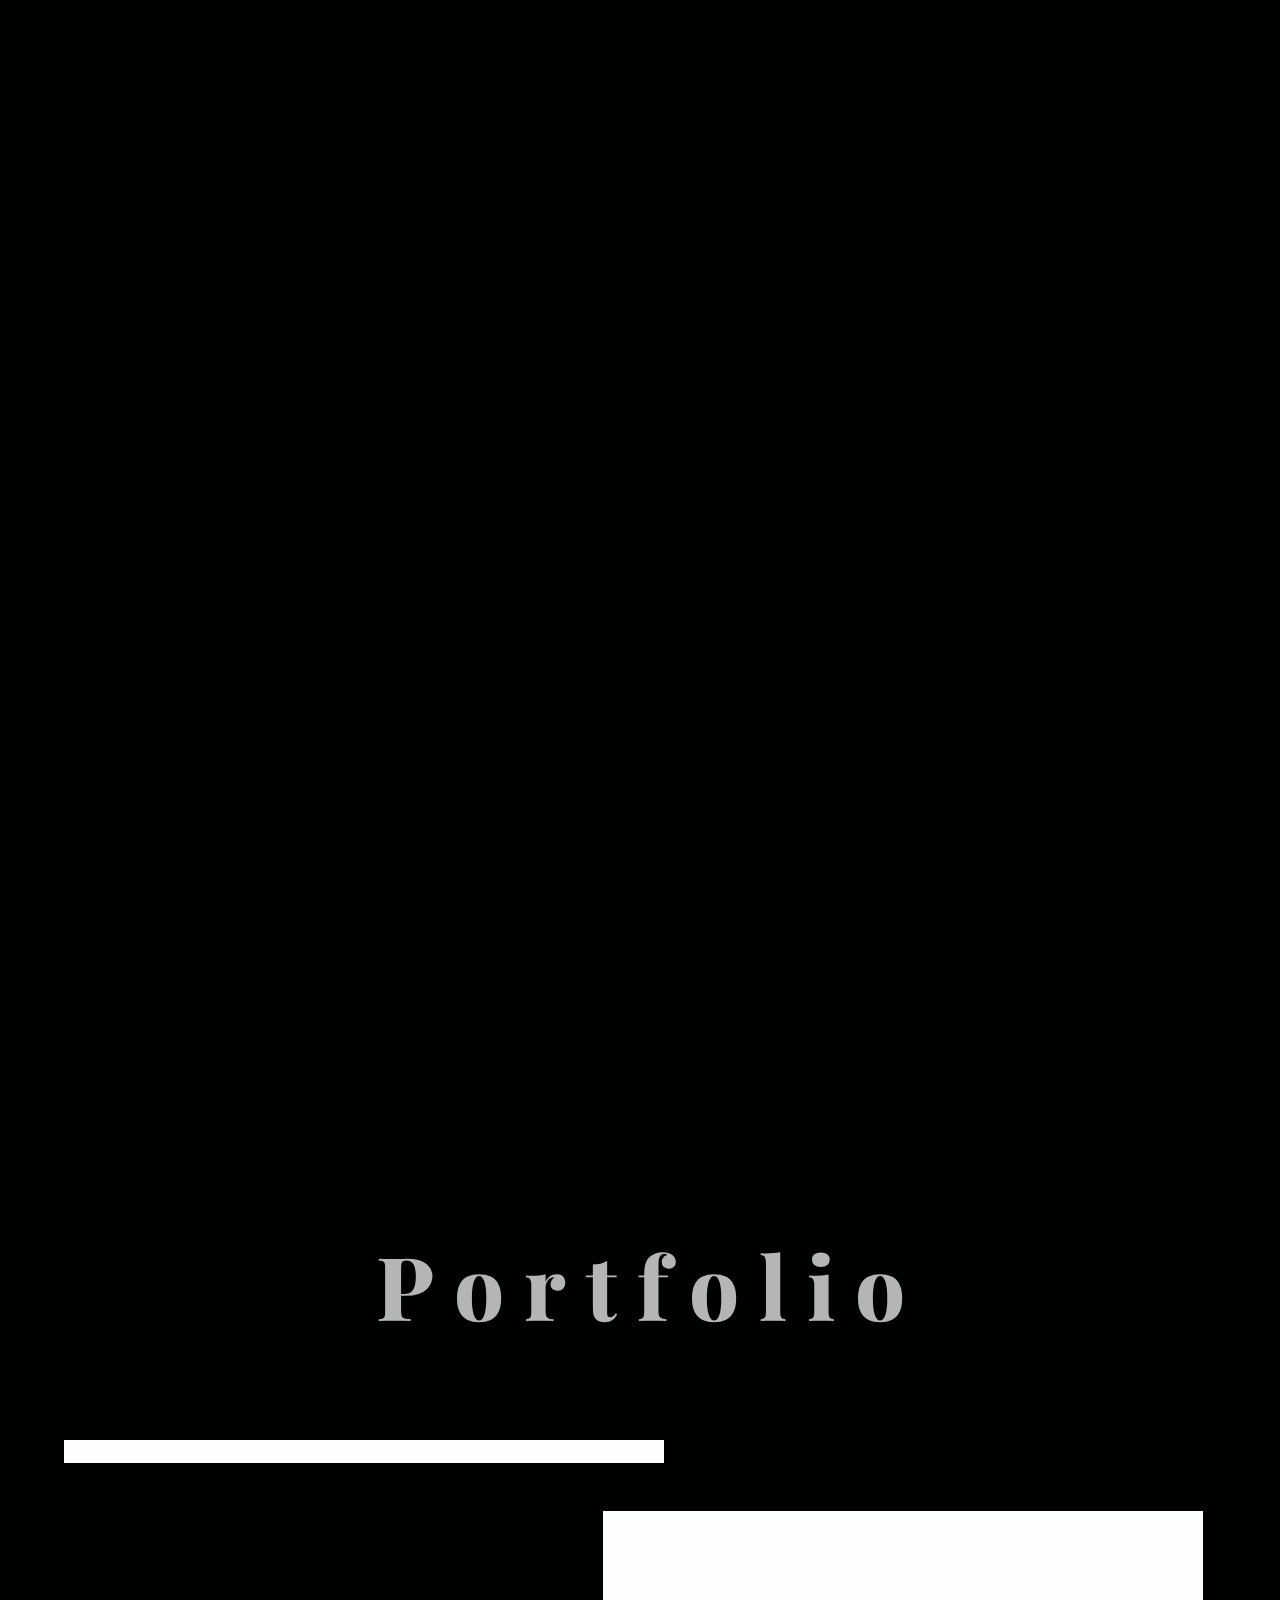
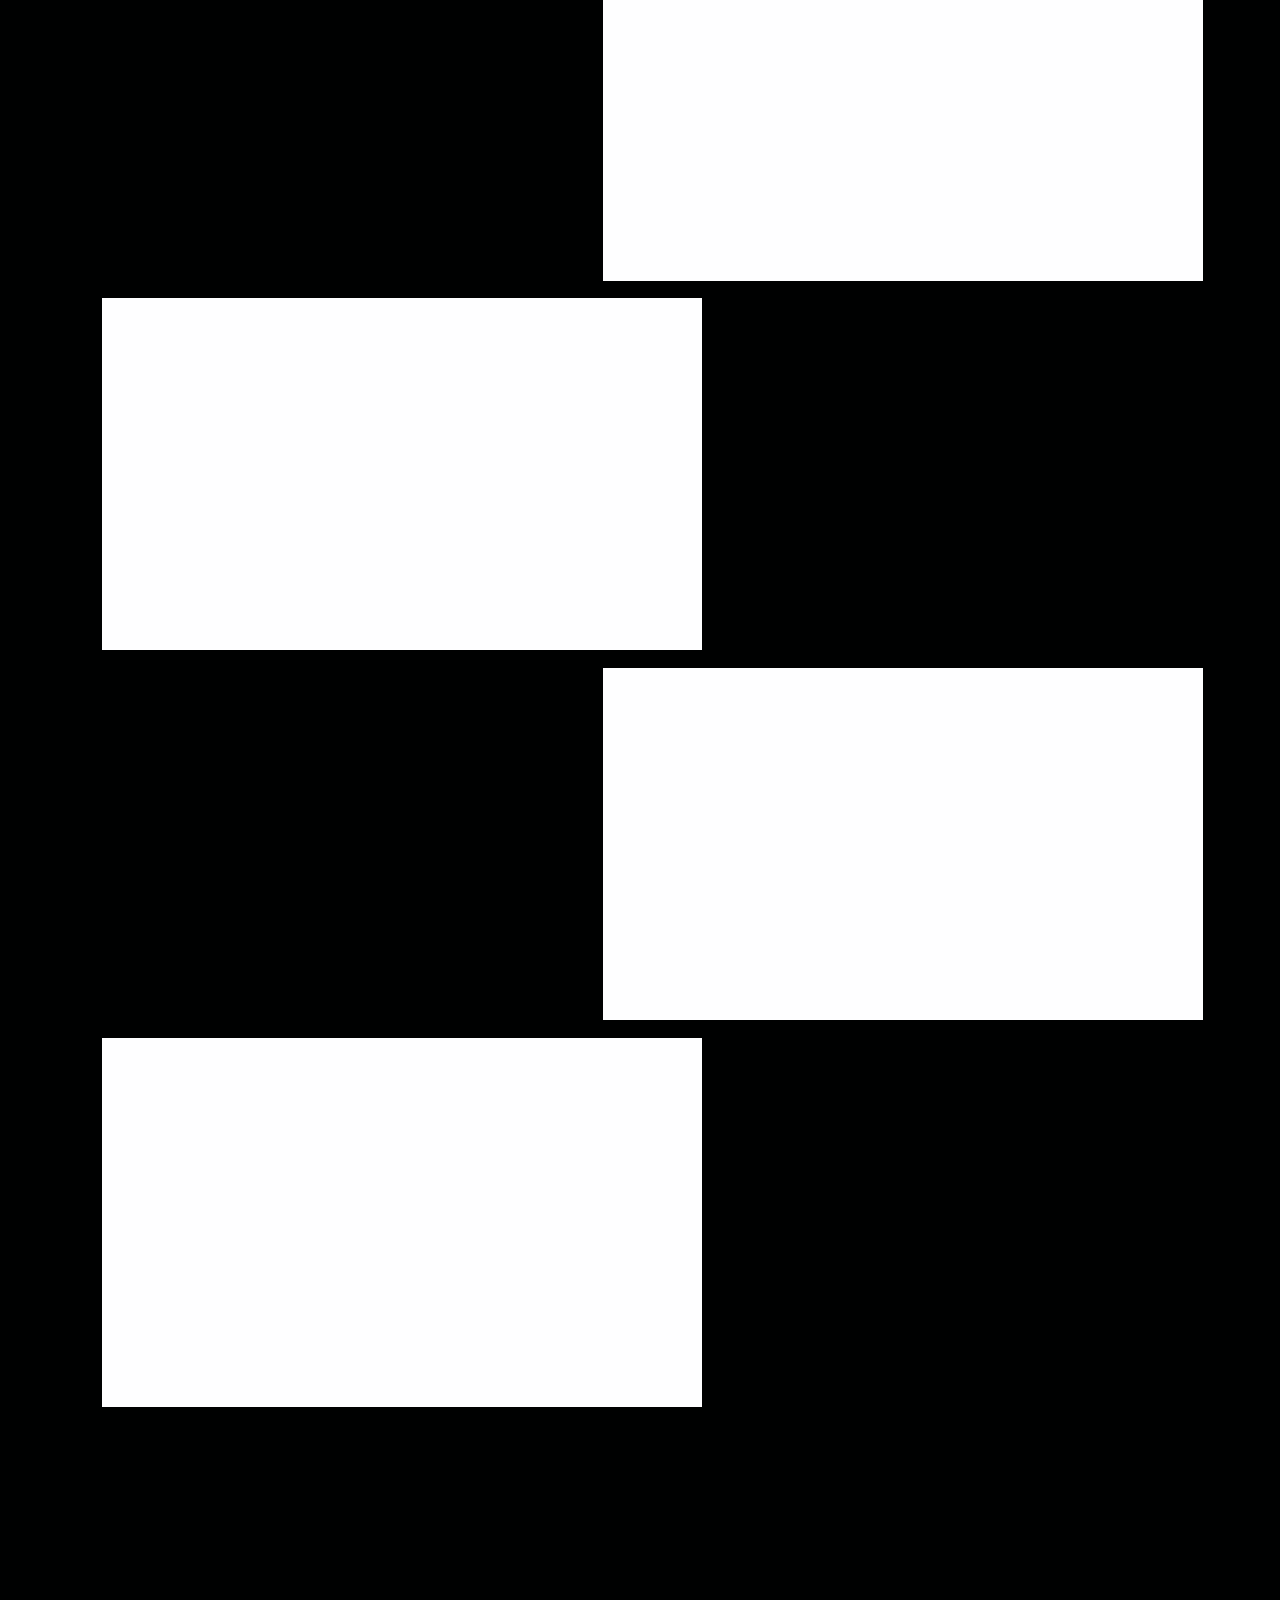
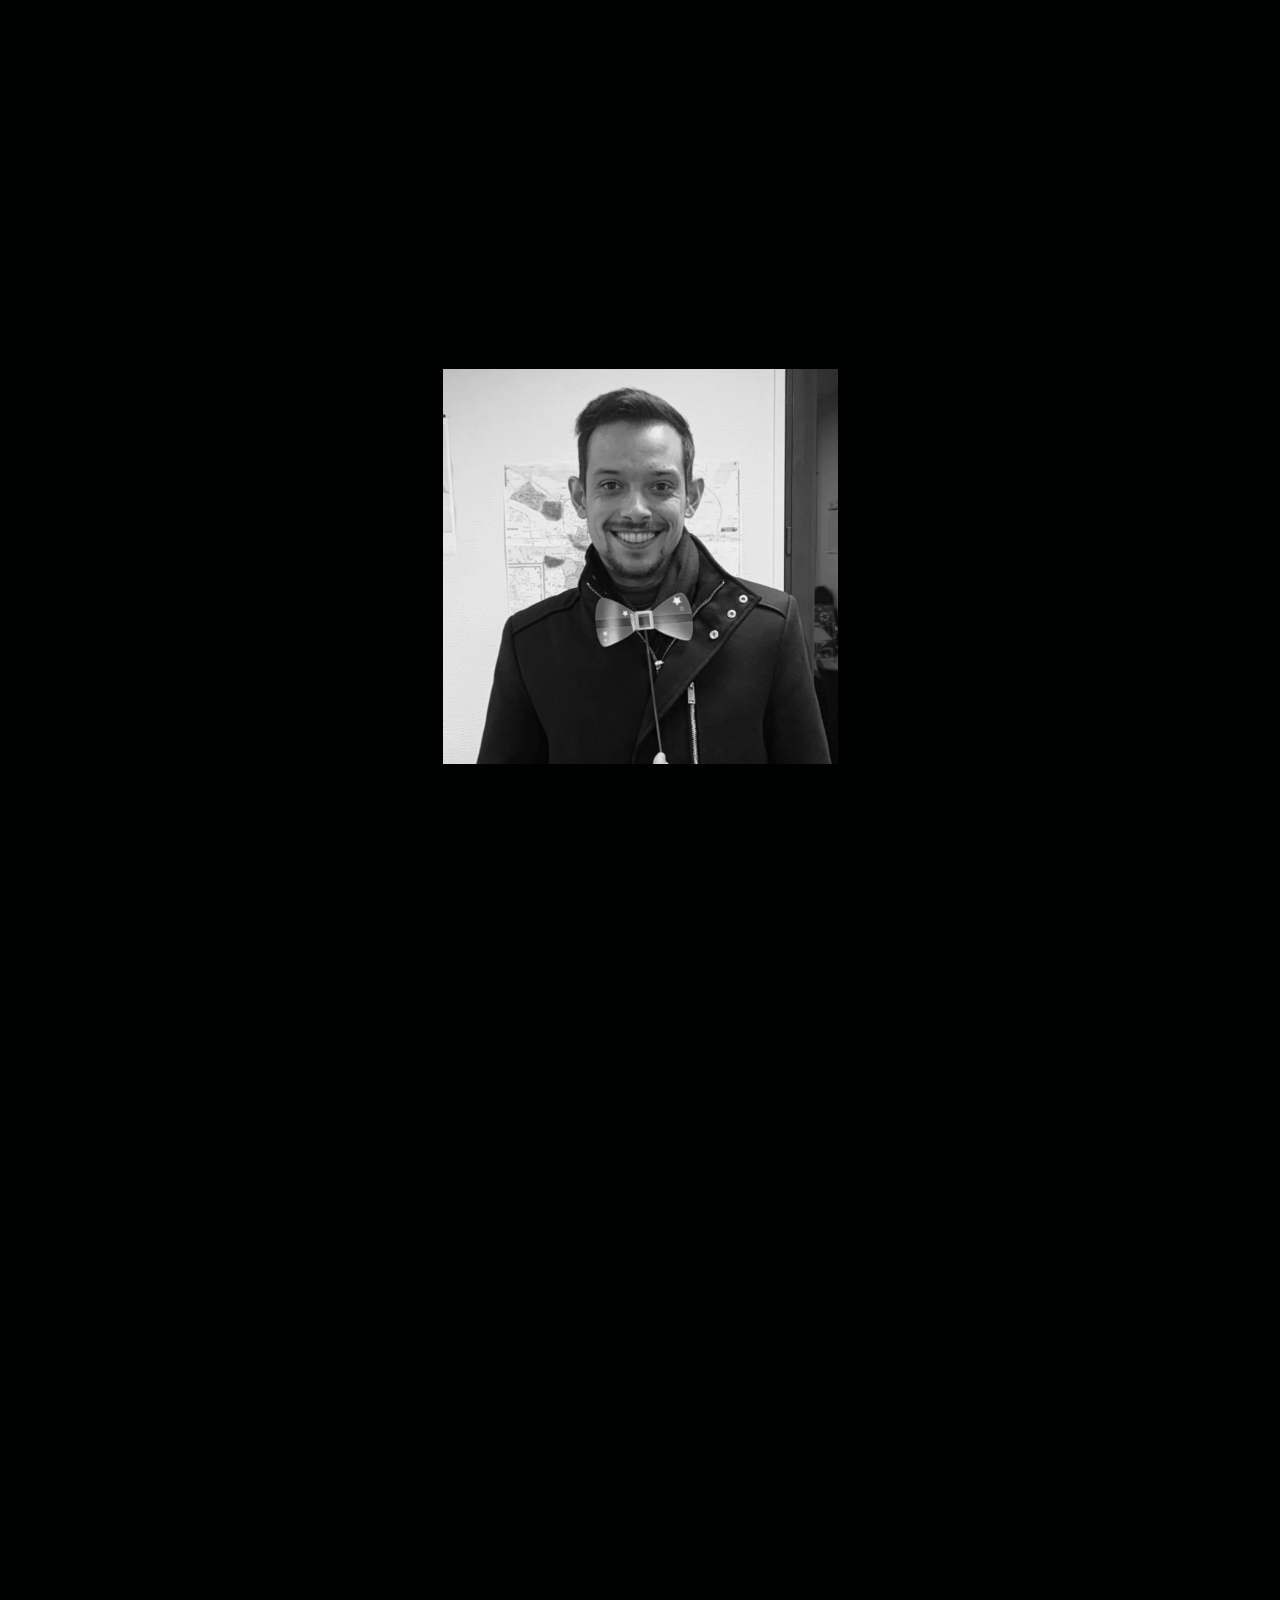
==== commit ade87c1a: "version final portfolio" ====
--- a/index.html
+++ b/index.html
@@ -1,186 +1,257 @@
-<!DOCTYPE html>
-<html lang="fr" class="is-smooth-scroll-compatible is-loaded is-ready has-scroll-init has-scroll-smooth">
-<head>
-    <meta charset="UTF-8">
-    <meta http-equiv="X-UA-Compatible" content="IE=edge">
-    <meta name="viewport" content="width=device-width, initial-scale=1.0">
-    <title>Site Vitrine</title>
-    <link rel="stylesheet" href="./asset/lib/locomotive-scroll.css">
-    <link rel="stylesheet" href="./asset/styles/style.css">
-</head>
-<body>
-    <div data-scroll-container>
-    <header>
-        <div class="links">
-            <a href="#portfolio" data-scroll-to>Portfolio</a>
-            <a href="mailto:giovan.hamadaine@hotmail.com">Contact</a>
-        </div>
-        <div class="wrapper">
-            <div data-scroll class="appear" id="h1-wrapper">
-                <h1 data-scroll data-scroll-speed="4" data-scroll-position="left">Giovan Hamadaïne</h1>
-            </div>
-        </div>
-        <div data-scroll data-scroll-repeat="true" class="wrapper" id="color">
-            <div data-scroll class="appear" id="h2-1">
-                <h2 
-                data-scroll data-scroll-speed="6" 
-                data-scroll-direction="horizontal" 
-                data-scroll-position="left"
-                 >Développeur Web</h2>
-            </div>
-        </div>
-        <div class="wrapper">
-            <div data-scroll class="appear" id="h2-2">
-                <h2
-                data-scroll data-scroll-speed="-6" 
-                data-scroll-direction="horizontal"
-                data-scroll-position="left"
-                >Junior</h2>
-            </div>
-        </div>
-        <div class="scroll-wrapper">
-            <p
-            data-scroll data-scroll-speed="-3" 
-            data-scroll-position="top"            
-            >scroll</p>
-        </div>
-    </header>
-    <section class="about">
-        <div data-scroll data-scroll-speed="-1"  data-scroll data-scroll-speed="-1" class="img1-wrapper">
-            <div class="img img1"></div>
-        </div>
-        <div data-scroll data-scroll-speed="3"
-        " class="h2-wrapper">
-            <h2>À propos</h2>    
-        </div>
-        <p>Je suis un jeune développeur web junior, passionné par le développement web et le design. Je suis actuellement en formation de développeur web et web mobile à l'école O'clock. Je suis à la recherche d'un stage de 6 mois à partir de septembre 2021.</p>
-    </section>
-
-    <div data-scroll class="line-wrapper">
-        <div class="line"></div>
-    </div>
-
-    <section class="skills">
-        <h2 class="title">
-            <span data-scroll data-scroll-speed="1" >E</span>
-            <span data-scroll data-scroll-speed="0" >x</span>
-            <span data-scroll data-scroll-speed="1" >p</span>
-            <span data-scroll data-scroll-speed="2" >e</span>
-            <span data-scroll data-scroll-speed="0" >r</span>
-            <span data-scroll data-scroll-speed="1" >t</span>
-            <span data-scroll data-scroll-speed="2" >i</span>
-            <span data-scroll data-scroll-speed="1" >s</span>
-            <span data-scroll data-scroll-speed="0" >e</span>
-        </h2>
-        <div class="wrapper">
-            <div data-scroll class="appear">
-                <p
-                data-scroll data-scroll-speed="2" 
-                data-scroll-direction="horizontal"
-                >JavaScript</p>
-            </div>
-        </div>
-        <div class="wrapper">
-            <div data-scroll class="appear">
-                <p
-                data-scroll data-scroll-speed="-3" 
-                data-scroll-direction="horizontal"
-                >Front-end</p>
-            </div>
-        </div>
-        <div class="wrapper">
-            <div data-scroll class="appear">
-                <p
-                data-scroll data-scroll-speed="6" 
-                data-scroll-direction="horizontal"
-                >CSS</p>
-            </div>
-        </div>
-        <div class="wrapper">
-            <div data-scroll class="appear">
-                <p
-                data-scroll data-scroll-speed="-2" 
-                data-scroll-direction="horizontal"
-                >SEO</p>
-            </div>
-    </section>
-
-    <div data-scroll class="line-wrapper">
-        <div class="line"></div>
-    </div>
-
-    <section class="portfolio" id="portfolio">
-        <h2 class="title">
-            <span data-scroll data-scroll-speed="1" >P</span>
-            <span data-scroll data-scroll-speed="0" >o</span>
-            <span data-scroll data-scroll-speed="1" >r</span>
-            <span data-scroll data-scroll-speed="2" >t</span>
-            <span data-scroll data-scroll-speed="0" >f</span>
-            <span data-scroll data-scroll-speed="1" >o</span>
-            <span data-scroll data-scroll-speed="2" >l</span>
-            <span data-scroll data-scroll-speed="1" >i</span>
-            <span data-scroll data-scroll-speed="0" >o</span>
-        </h2>
-        <div class="projects-container">
-            <div data-scroll data-scroll-speed="1" class="project" id="p1">
-                <img src="./asset/Media/image/307111055_154417633896016_7622140852365068724_n.jpg" alt="Projet 1">
-                <div class="projects-infos">
-                    <a href="http://www.google.fr/" target="_blank">Projet 1</a>
-                    <p>2020</p>
-                </div>
-            </div>
-        </div>
-        <div class="projects-container">
-            <div data-scroll class="project" id="p2">
-                <img src="./asset/Media/image/307111055_154417633896016_7622140852365068724_n.jpg" alt="Projet 2">
-                <div class="projects-infos">
-                    <a href="http://www.google.fr/" target="_blank">Projet 2</a>
-                    <p>2021</p>
-                </div>
-            </div>
-        </div>
-        <div class="projects-container">
-            <div data-scroll class="project" id="p3">
-                <img src="./asset/Media/image/307111055_154417633896016_7622140852365068724_n.jpg" alt="Projet 3">
-                <div class="projects-infos">
-                    <a href="http://www.google.fr/" target="_blank">Projet 3</a>
-                    <p>2022</p>
-                </div>
-            </div>
-        </div>
-    </section>
-
-    <div data-scroll class="line-wrapper">
-        <div class="line"></div>
-    </div>
-
-    <footer>
-        <div class="wrapper">
-            <div data-scroll class="appear">
-                <p>
-                Vous avez un projet ?
-                </p>
-            </div>
-        </div>
-        <div class="wrapper">
-            <div data-scroll class="appear" id="l2">
-                <p>Je serais ravi d'en <a href="mailto:giovan.hamadaine@hotmail.com">discuter</a></p>
-            </div>
-        </div>
-        <div class="wrapper">
-            <div data-scroll class="appear" id="l3">
-                <p>
-                avec vous.
-                </p>
-            </div>
-        </div>
-        <div data-scroll data-scroll-speed="7" data-scroll-position="bottom" class="img-wrapper">
-            <div class="img img2"></div>
-        </div>
-        <br><br>
-    </footer>
-    </div>
-   <script src="./asset/lib/locomotive-scroll.js"></script>     
-   <script src="./asset/js/index.js"></script>
-</body>
-</html>
+<!DOCTYPE html>
+<html
+  lang="fr"
+  class="is-smooth-scroll-compatible is-loaded is-ready has-scroll-init has-scroll-smooth"
+>
+  <head>
+    <meta charset="UTF-8" />
+    <meta http-equiv="X-UA-Compatible" content="IE=edge" />
+    <meta name="viewport" content="width=device-width, initial-scale=1.0" />
+    <title>Portfolio Giovan Hamadaïne</title>
+
+    <link rel="stylesheet" href="./assets/lib/locomotive-scroll.min.css" />
+    <link rel="stylesheet" href="./assets/styles/style.css" />
+  </head>
+  <body>
+    <div data-scroll-container>
+      <header data-scroll>
+        <div class="links">
+          <a href="#portfolio" data-scroll-to>portfolio</a>
+          <a href="mailto:giovan.hamadaine@hotmail.com">contact</a>
+        </div>
+        <div class="flex-center">
+          <div class="wrapper">
+            <div data-scroll class="appear" id="h1-wrapper">
+              <h1 data-scroll data-scroll-speed="4" data-scroll-position="left">
+                Giovan Hamadaïne
+              </h1>
+            </div>
+          </div>
+          <div data-scroll data-scroll-repeat="true" class="wrapper" id="color">
+            <div data-scroll class="appear" id="h2-1">
+              <h2
+                data-scroll
+                data-scroll-speed="6"
+                data-scroll-direction="horizontal"
+                data-scroll-position="left"
+              >
+                Intégrateur web
+              </h2>
+            </div>
+          </div>
+          <div class="wrapper">
+            <div data-scroll class="appear" id="h2-2">
+              <h2
+                data-scroll
+                data-scroll-speed="-6"
+                data-scroll-direction="horizontal"
+                data-scroll-position="left"
+              >
+                junior
+              </h2>
+            </div>
+          </div>
+        </div>
+        <div class="scroll-wrapper">
+          <p data-scroll data-scroll-speed="-3" data-scroll-position="top">
+            scroll
+          </p>
+        </div>
+      </header>
+
+      <section class="about">
+        <div data-scroll data-scroll-speed="-1" class="img1-wrapper">
+          <div class="img img1"></div>
+        </div>
+        <div data-scroll data-scroll-speed="3" class="h2-wrapper">
+          <h2>À propos</h2>
+        </div>
+        <p>
+          Je suis Giovan Hamadaine, un cuisinier expérimenté avec 15 années
+          d'expérience dans le monde culinaire. Cependant, je suis déterminé à
+          me lancer dans le domaine du web en tant qu'intégrateur web en
+          alternance avec Openclassrooms et Fiteco. Mes compétences en
+          organisation et mon excellent esprit d'équipe sont des atouts clés
+          pour le développement web. Mon objectif à long terme est de devenir
+          développeur full stack et je suis convaincu que je peux atteindre cet
+          objectif grâce à ma passion pour la technologie et ma détermination à
+          apprendre de nouvelles compétences. Je suis excité de découvrir de
+          nouveaux défis et de développer mes compétences en travaillant sur des
+          projets stimulants.
+        </p>
+      </section>
+
+      <div data-scroll class="line-wrapper">
+        <div class="line"></div>
+      </div>
+
+      <section class="skills">
+        <h2 class="title">
+          <span data-scroll data-scroll-speed="1">E</span>
+          <span data-scroll data-scroll-speed="0">x</span>
+          <span data-scroll data-scroll-speed="1">p</span>
+          <span data-scroll data-scroll-speed="2">e</span>
+          <span data-scroll data-scroll-speed="0">r</span>
+          <span data-scroll data-scroll-speed="1">t</span>
+          <span data-scroll data-scroll-speed="2">i</span>
+          <span data-scroll data-scroll-speed="1">s</span>
+          <span data-scroll data-scroll-speed="0">e</span>
+        </h2>
+
+        <div class="wrapper">
+          <div data-scroll class="appear">
+            <p
+              data-scroll
+              data-scroll-speed="-2"
+              data-scroll-direction="horizontal"
+            >
+              HTML
+            </p>
+          </div>
+        </div>
+        <div class="wrapper">
+          <div data-scroll class="appear">
+            <p
+              data-scroll
+              data-scroll-speed="1"
+              data-scroll-direction="horizontal"
+            >
+              design
+            </p>
+          </div>
+        </div>
+        <div class="wrapper">
+          <div data-scroll class="appear">
+            <p
+              data-scroll
+              data-scroll-speed="-6"
+              data-scroll-direction="horizontal"
+            >
+              SASS
+            </p>
+          </div>
+        </div>
+        <div class="wrapper">
+          <div data-scroll class="appear">
+            <p
+              data-scroll
+              data-scroll-speed="3"
+              data-scroll-direction="horizontal"
+            >
+              SEO
+            </p>
+          </div>
+        </div>
+      </section>
+
+      <div data-scroll class="line-wrapper">
+        <div class="line"></div>
+      </div>
+
+      <section class="portfolio" id="portfolio">
+        <h2 class="title">
+          <span data-scroll data-scroll-speed="1">P</span>
+          <span data-scroll data-scroll-speed="0">o</span>
+          <span data-scroll data-scroll-speed="1">r</span>
+          <span data-scroll data-scroll-speed="2">t</span>
+          <span data-scroll data-scroll-speed="0">f</span>
+          <span data-scroll data-scroll-speed="1">o</span>
+          <span data-scroll data-scroll-speed="2">l</span>
+          <span data-scroll data-scroll-speed="1">i</span>
+          <span data-scroll data-scroll-speed="0">o</span>
+        </h2>
+        <div class="projects-container">
+          <div data-scroll data-scroll-speed="1" class="project" id="p1">
+            <img src="./assets/img/projet-1.png" alt="projet 1" />
+            <div class="project-infos">
+              <a
+                href="/assets/projet/robbie-photographe/index.html"
+                target="_blank"
+                >Robbie Lens</a
+              >
+              <p>2023</p>
+            </div>
+          </div>
+          <div data-scroll class="project project-right">
+            <img src="./assets/img/helium.png" alt="projet 2" />
+            <div class="project-infos">
+              <a href="/assets/projet/helium/index.html" target="_blank"
+                >Helium</a
+              >
+              <p>2023</p>
+            </div>
+          </div>
+          <div data-scroll class="project project-left">
+            <img src="./assets/img/run.png" alt="projet 3" />
+            <div class="project-infos">
+              <a href="/assets/projet/Run/index.html" target="_blank">Run</a>
+              <p>2023</p>
+            </div>
+          </div>
+          <div data-scroll class="project project-right">
+            <img src="./assets/img/montagne.png" alt="projet 4" />
+            <div class="project-infos">
+              <a href="/assets/projet/la-montagne/index.html" target="_blank"
+                >La Montagne</a
+              >
+              <p>2023</p>
+            </div>
+          </div>
+          <div data-scroll class="project project-left">
+            <img src="./assets/img/gaming-campus.png" alt="projet 5" />
+            <div class="project-infos">
+              <a href="/assets/projet/Gaming-campus/index.html" target="_blank"
+                >Gaming Campus</a
+              >
+              <p>2023</p>
+            </div>
+          </div>
+          <!-- <div data-scroll class="project project-right">
+            <img src="./assets/img/projet-3.jpg" alt="projet 6" />
+            <div class="project-infos">
+              <a href="https://www.google.com" target="_blank">Resto</a>
+              <p>2023</p>
+            </div>
+          </div> -->
+        </div>
+      </section>
+
+      <div data-scroll class="line-wrapper">
+        <div class="line"></div>
+      </div>
+
+      <footer>
+        <div class="wrapper">
+          <div data-scroll class="appear">
+            <p>Vous avez des questions ?</p>
+          </div>
+        </div>
+        <div class="wrapper">
+          <div data-scroll class="appear" id="l2">
+            <p>
+              Je serai ravi d'en
+              <a href="mailto:giovan.hamadaine@hotmail.com">discuter</a>
+            </p>
+          </div>
+        </div>
+        <div class="wrapper">
+          <div data-scroll class="appear" id="l3">
+            <p>avec vous</p>
+          </div>
+        </div>
+        <div
+          data-scroll
+          data-scroll-speed="7"
+          data-scroll-position="bottom"
+          class="img-wrapper"
+        >
+          <div class="img img2"></div>
+        </div>
+        <br /><br /><br /><br /><br /><br /><br /><br /><br />
+      </footer>
+    </div>
+
+    <script src="./assets/lib/locomotive-scroll.min.js"></script>
+    <script src="./assets/js/index.js"></script>
+  </body>
+</html>
--- a/assets/styles/style.css
+++ b/assets/styles/style.css
@@ -0,0 +1,281 @@
+/* Paramètres généraux */
+@font-face {
+  font-family: "font-reg";
+  src: url(../fonts/PlayfairDisplay-Regular.ttf);
+}
+@font-face {
+  font-family: "font-bold";
+  src: url(../fonts/PlayfairDisplay-ExtraBold.ttf);
+}
+
+* {
+  padding: 0;
+  margin: 0;
+}
+*::selection {
+  background: #000101;
+  color: #fefeff;
+}
+html {
+  scroll-behavior: smooth;
+}
+body {
+  font-family: "font-reg", serif;
+  background: #101010;
+  color: #fefeff;
+  transition: 0.7s ease-in-out;
+}
+.wrapper {
+  perspective: 900px;
+}
+.appear {
+  opacity: 0;
+  transform: translateY(100%) rotateX(-80deg);
+  transform-origin: top center;
+  transform-style: preserve-3d;
+  transition: 0.8s cubic-bezier(0.215, 0.61, 0.355, 1);
+}
+.appear.is-inview {
+  transition-delay: 1s;
+  opacity: 1;
+  transform: none;
+}
+h2 {
+  font-size: calc(3rem + 5vw);
+  text-align: center;
+  color: rgb(181, 181, 181);
+  font-family: "font-bold", serif;
+  letter-spacing: 3px;
+}
+.title {
+  font-size: calc(1.5rem + 5vw);
+  letter-spacing: 0;
+}
+span {
+  display: inline-block;
+}
+a,
+a:visited {
+  cursor: pointer;
+  position: relative;
+  text-decoration: none;
+  color: #fefeff;
+  transition: 0.1s linear;
+  font-size: calc(0.8rem + 0.8vw);
+}
+a::after {
+  content: "";
+  position: absolute;
+  width: 100%;
+  background: #fefeff;
+  height: 1px;
+  bottom: -4px;
+  left: 0;
+  transform-origin: left;
+}
+a:hover {
+  transform: scale(1.04);
+  color: rgb(217, 217, 217);
+}
+a:hover::after {
+  animation: animLink 1.4s infinite ease-in-out;
+}
+@keyframes animLink {
+  50% {
+    transform: scaleX(0.2);
+  }
+  100% {
+    transform: scaleX(1);
+  }
+}
+.img {
+  height: 395px;
+  width: 100vw;
+  max-width: 395px;
+  margin: 0 auto;
+  filter: grayscale(100%);
+  transition: 1.6s;
+}
+.img:hover {
+  filter: grayscale(10%);
+}
+.line {
+  height: 2px;
+  width: 70%;
+  margin: 0 auto;
+  background: #000101;
+  transition: 1s cubic-bezier(0.77, 0, 0.18, 1);
+  transition-delay: 0.45s;
+  opacity: 0;
+  transform: scaleX(0);
+}
+.line-wrapper.is-inview .line {
+  opacity: 1;
+  transform: scaleX(1);
+}
+
+/* Paramètres par ordre d'apparition */
+header {
+  height: 100vh;
+  position: relative;
+  margin: 2vw 2vw 0;
+}
+.links {
+  display: flex;
+  justify-content: space-between;
+}
+.flex-center {
+  display: flex;
+  flex-direction: column;
+  justify-content: center;
+  height: 100%;
+}
+#h1-wrapper {
+  transition-delay: 0.3s;
+}
+h1 {
+  font-size: calc(2rem + 8vw);
+  font-family: "font-bold", serif;
+  letter-spacing: 6px;
+  color: #fefeff;
+}
+header h2 {
+  font-size: calc(1rem + 6.5vw);
+  margin: 18px 0;
+  text-align: left;
+}
+#h2-1 {
+  transition-delay: 0.9s;
+}
+#h2-2 {
+  transition-delay: 1.2s;
+}
+.scroll-wrapper {
+  position: absolute;
+  left: 50%;
+  transform: translateX(-50%);
+  bottom: 3.5vw;
+  color: rgb(196, 196, 196);
+  font-size: calc(0.8rem + 0.5vw);
+}
+.about {
+  margin: 400px 0 250px;
+}
+.img1 {
+  background: url(../img/Giovan-1.png) top/cover;
+}
+.h2-wrapper {
+  mix-blend-mode: exclusion;
+  margin: -220px 0 200px;
+}
+.about p {
+  width: 70%;
+  min-width: 280px;
+  text-align: center;
+  margin: 0 auto;
+  line-height: calc(7px + 4.5vw);
+  font-size: calc(1rem + 1vw);
+  letter-spacing: 1px;
+}
+.skills {
+  margin: 200px 0 250px;
+}
+.skills h2 {
+  margin-bottom: 150px;
+}
+.skills .wrapper {
+  margin: 30px 0;
+}
+.skills .appear {
+  text-align: center;
+  transition-delay: 0.6s;
+}
+.skills p {
+  font-size: calc(1rem + 6vw);
+  font-family: "font-bold", serif;
+  letter-spacing: 4px;
+  background: #000101;
+  color: #fefeff;
+  display: inline-block;
+  padding: 0 12px 12px;
+}
+.portfolio {
+  margin: 200px 0;
+}
+.projects-container {
+  margin-top: 100px;
+}
+.project {
+  position: relative;
+  width: 60vw;
+  max-width: 600px;
+  margin: 50px 5vw;
+}
+.project::before {
+  content: "";
+  position: absolute;
+  height: 110%;
+  width: 100%;
+  top: -3px;
+  background: #fefeff;
+  transition: width 1s ease-out;
+  transition-delay: 0.85s;
+}
+.project.is-inview::before {
+  width: 0;
+}
+.project-right {
+  margin: 0 6vw 0 auto;
+}
+.project-left {
+  margin-left: 8vw;
+}
+.project img {
+  transition: 0.4s ease-out;
+  width: 100%;
+}
+.project:hover img {
+  filter: brightness(20%);
+}
+.project:hover .project-infos {
+  opacity: 1;
+  transform: translate(0, -50%);
+}
+.project-infos {
+  position: absolute;
+  top: 50%;
+  transform: translate(-50px, -50%);
+  margin-left: 8vw;
+  transition: 0.4s ease-out;
+  opacity: 0;
+}
+.project-infos a {
+  font-size: calc(1rem + 3vw);
+}
+.project-infos p {
+  font-size: 2rem;
+  margin-top: 1.5vw;
+  color: #fefeff;
+}
+footer {
+  margin: 150px 0 120px;
+}
+footer p {
+  font-size: calc(1rem + 2vw);
+  margin: 25px 0;
+  text-align: center;
+}
+#l2 {
+  transition-delay: 1.2s;
+}
+#l3 {
+  transition-delay: 1.6s;
+}
+footer a {
+  font-family: "font-bold", serif;
+  color: #000101;
+  font-size: calc(1rem + 2vw);
+}
+.img2 {
+  background: url(../img/Giovan-2.png) center/cover;
+}
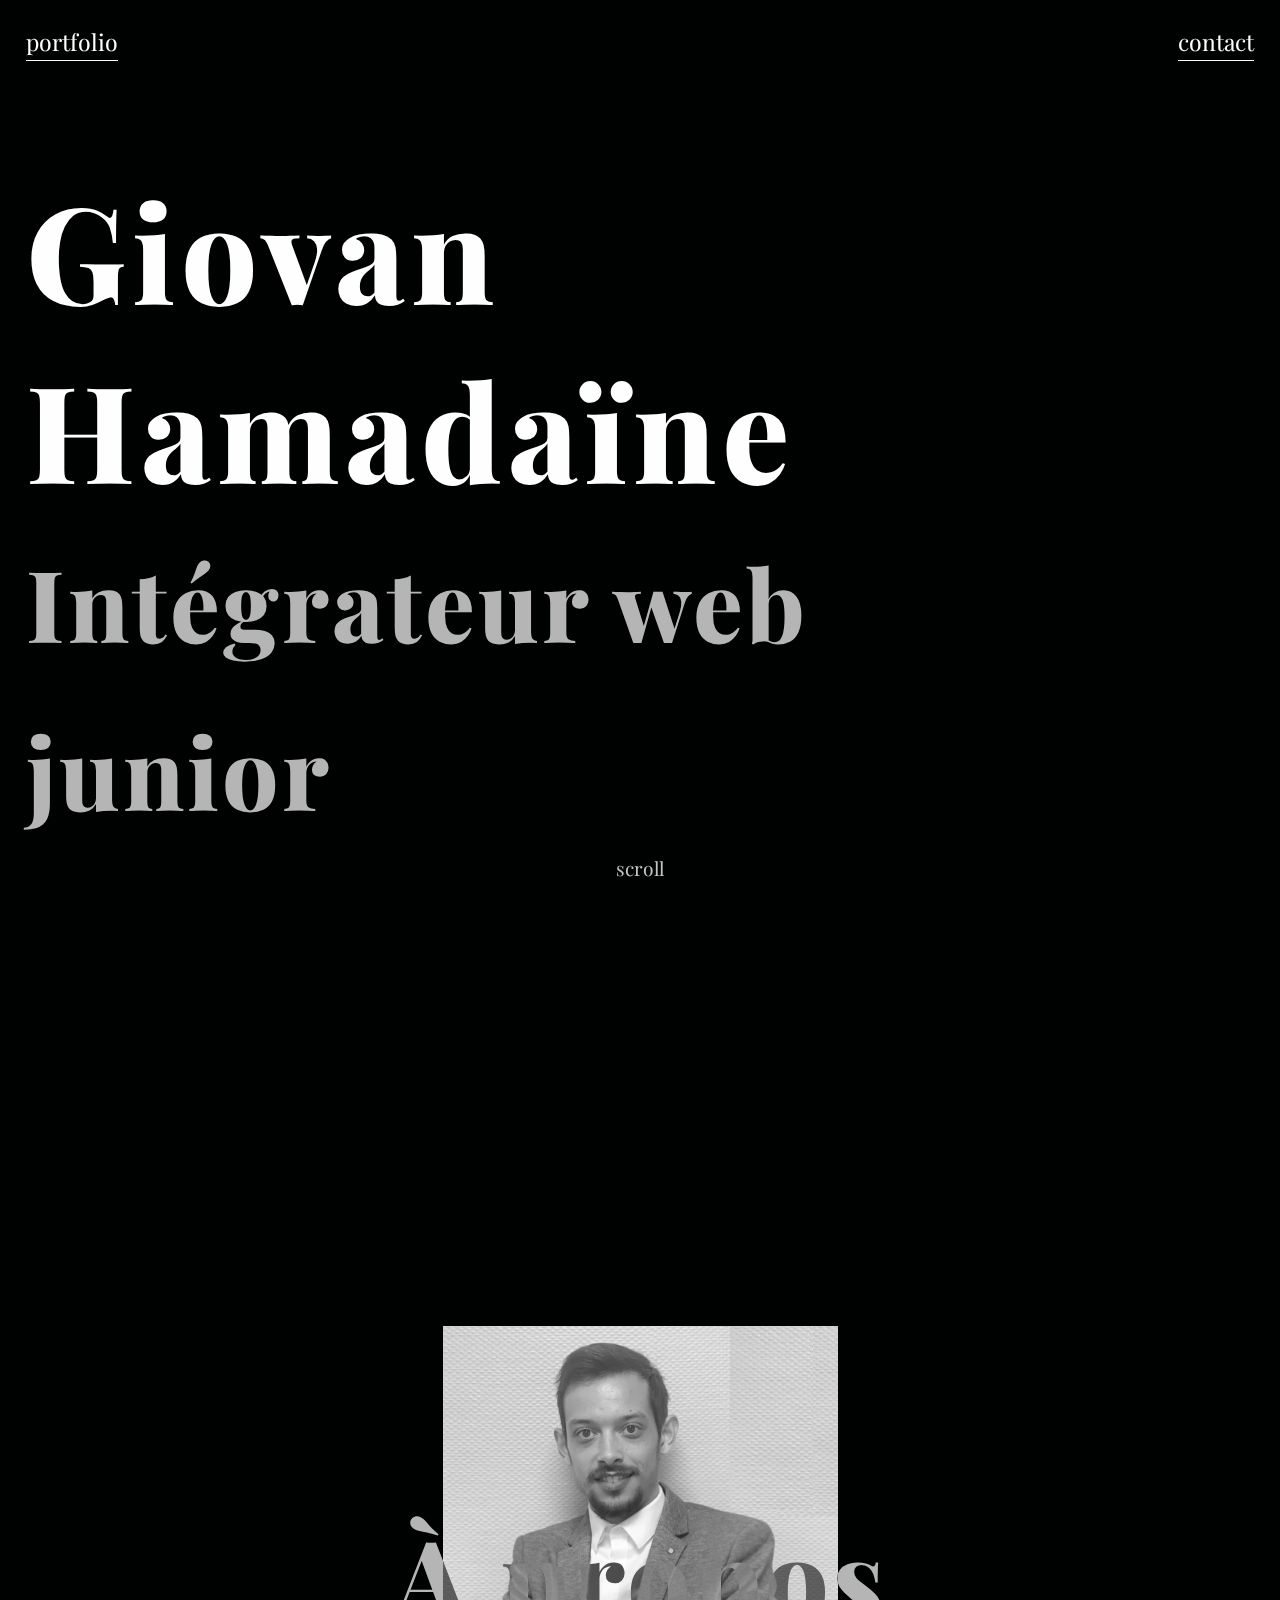
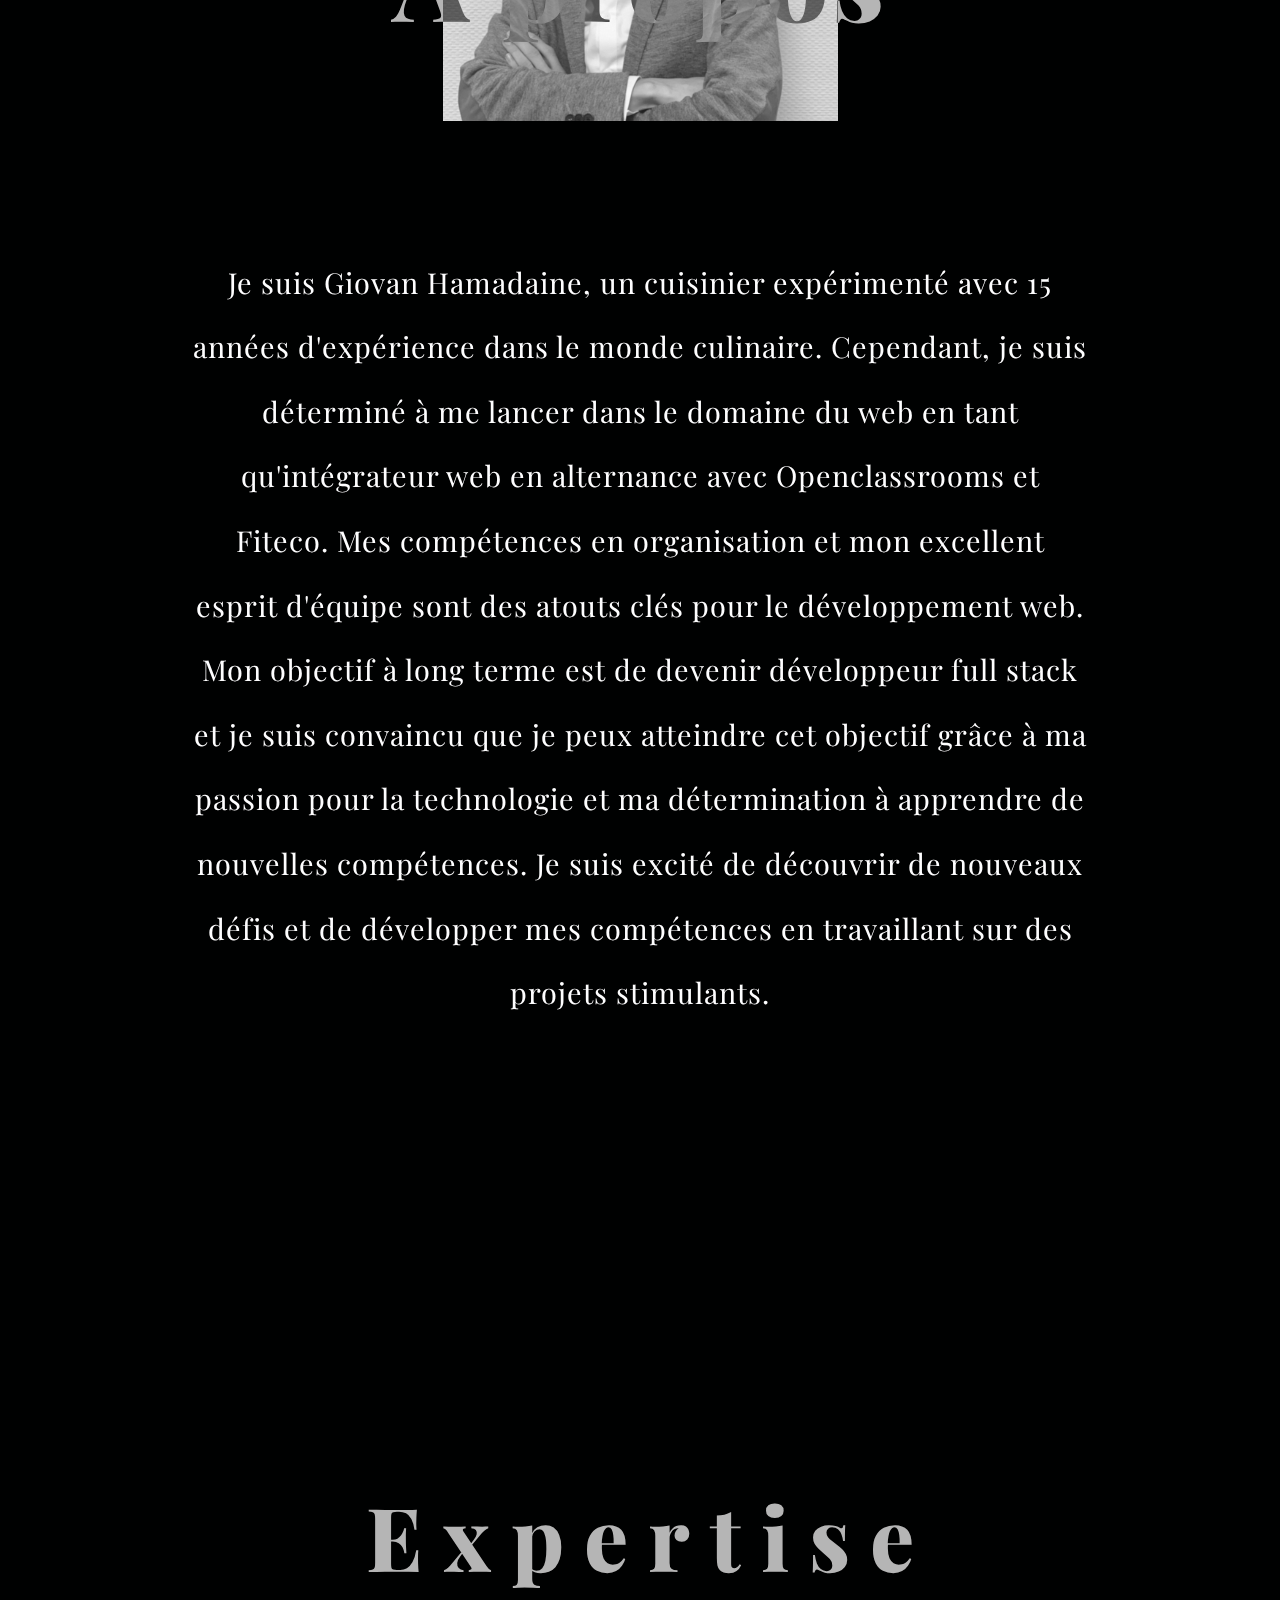
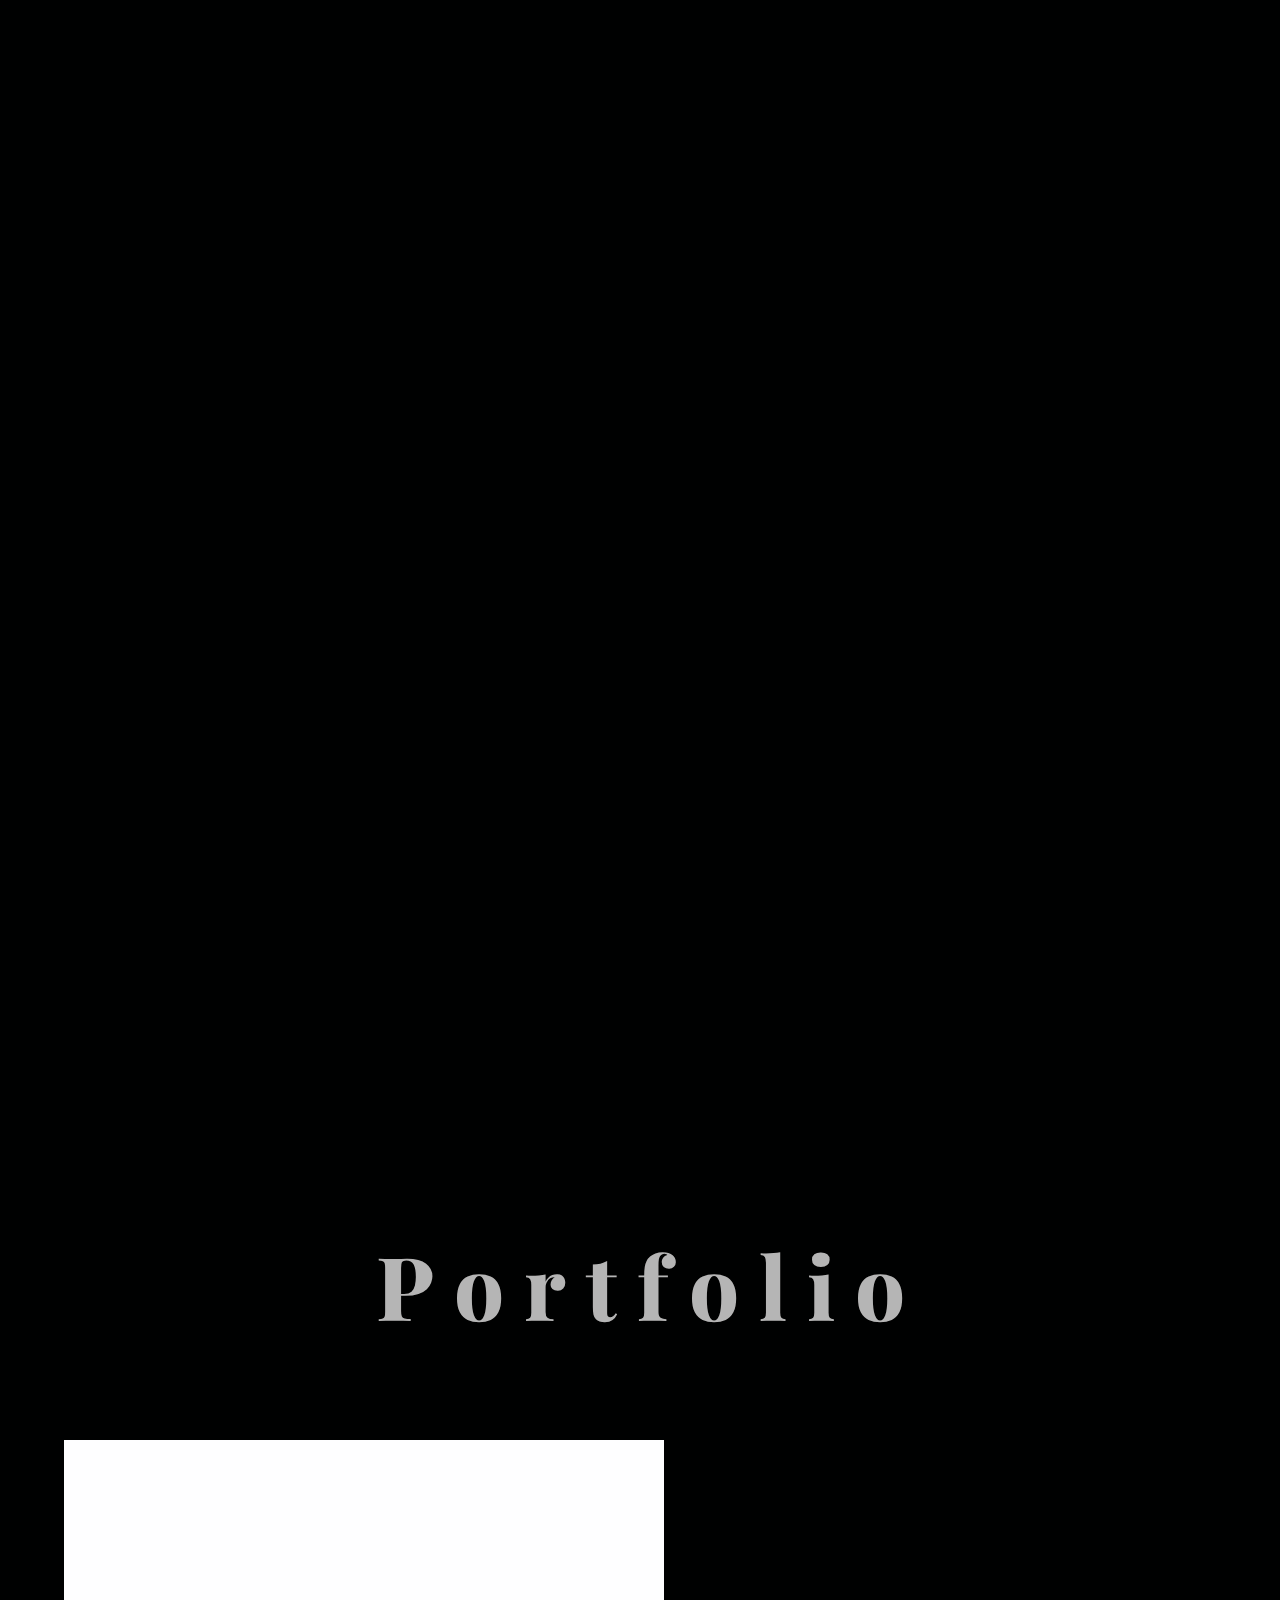
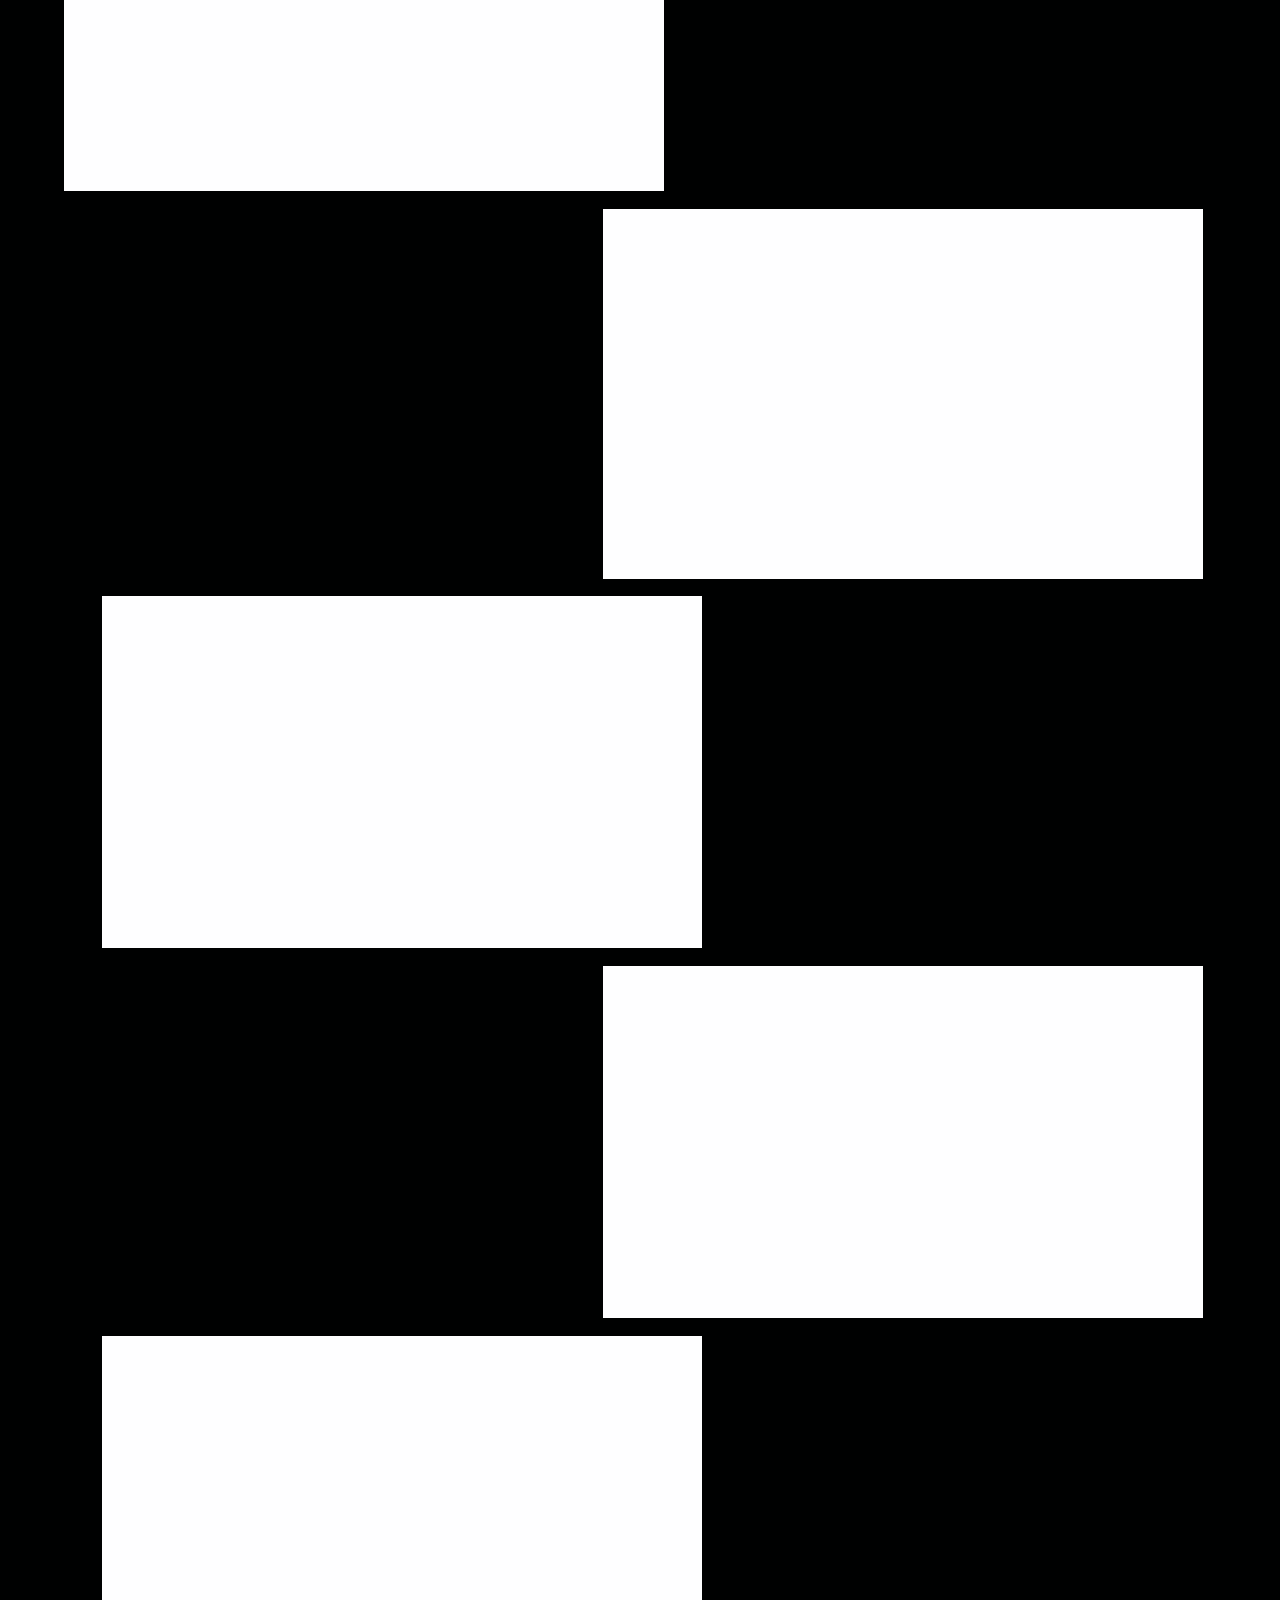
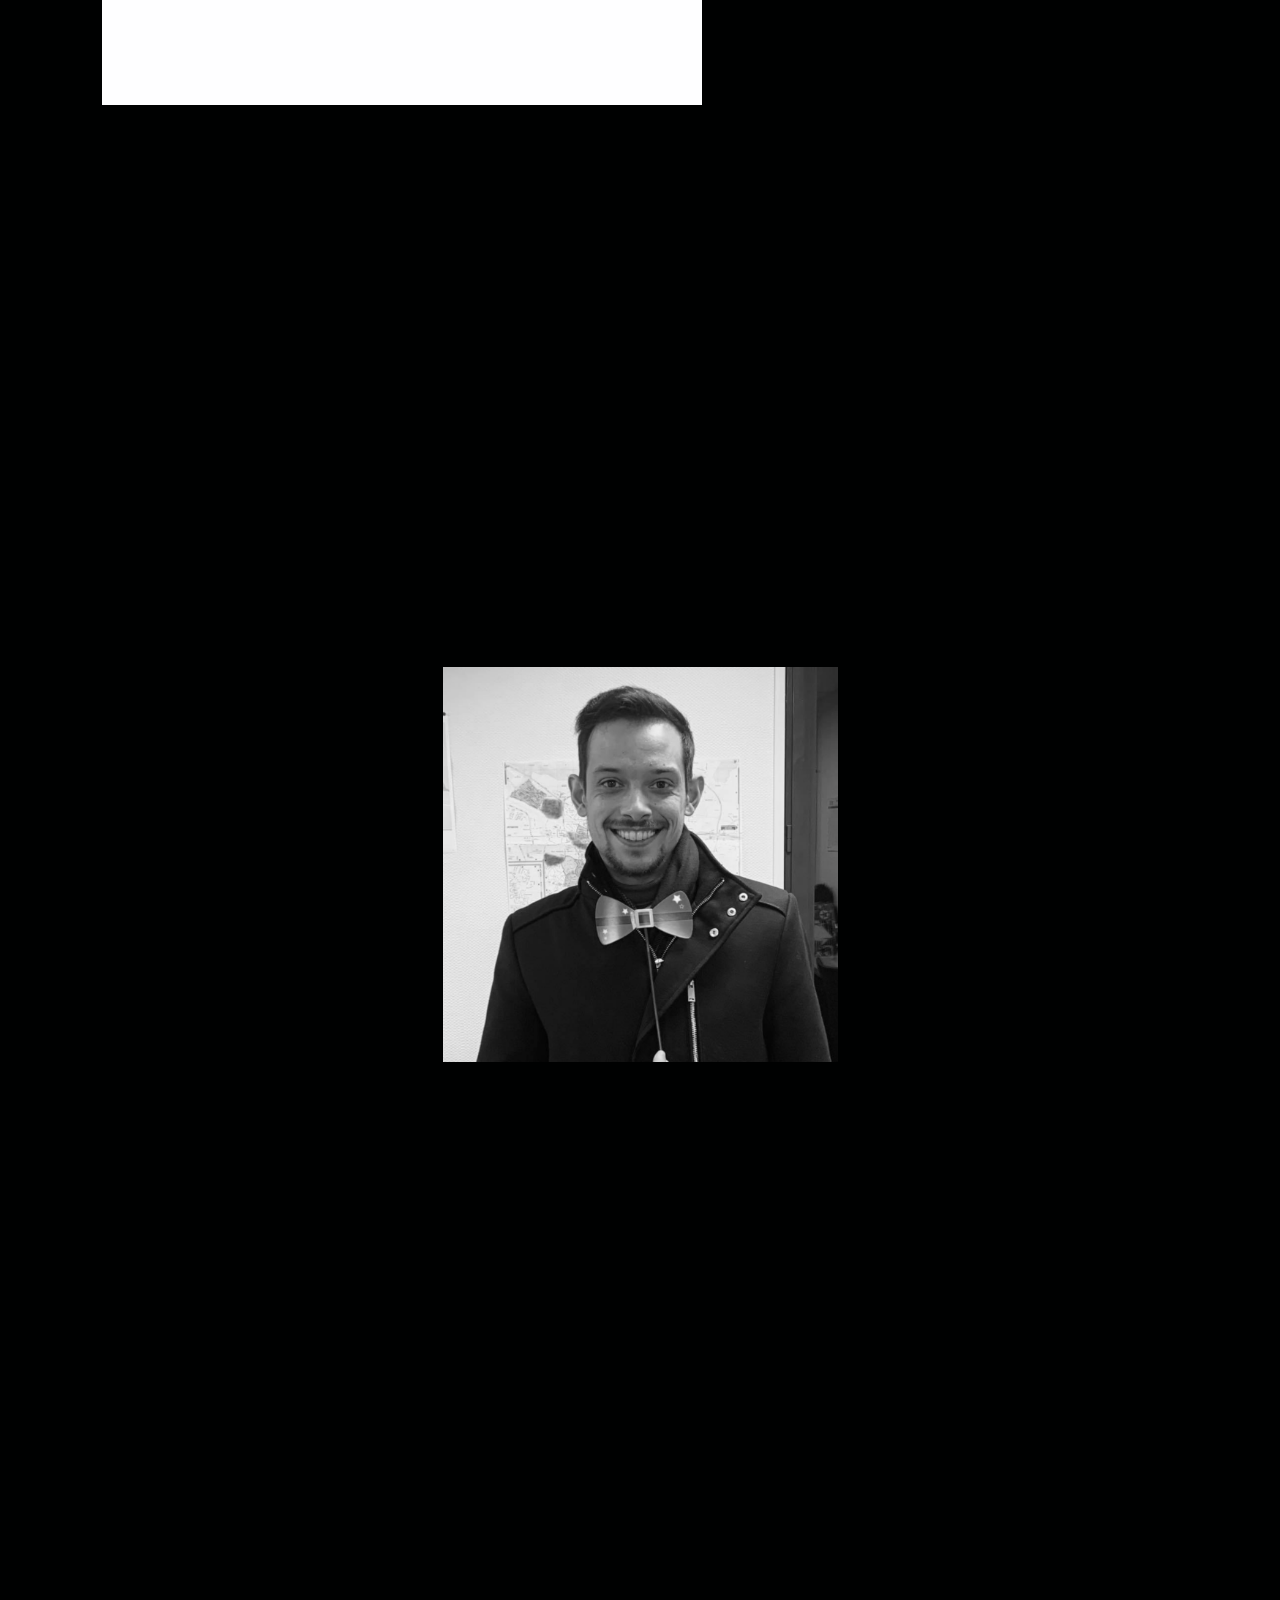
==== commit f54e61c5: "correction image projet 1" ====
--- a/index.html
+++ b/index.html
@@ -162,7 +162,7 @@
         </h2>
         <div class="projects-container">
           <div data-scroll data-scroll-speed="1" class="project" id="p1">
-            <img src="./assets/img/projet-1.png" alt="projet 1" />
+            <img src="/assets/img/Robbie.png" alt="projet 1" />
             <div class="project-infos">
               <a
                 href="/assets/projet/robbie-photographe/index.html"
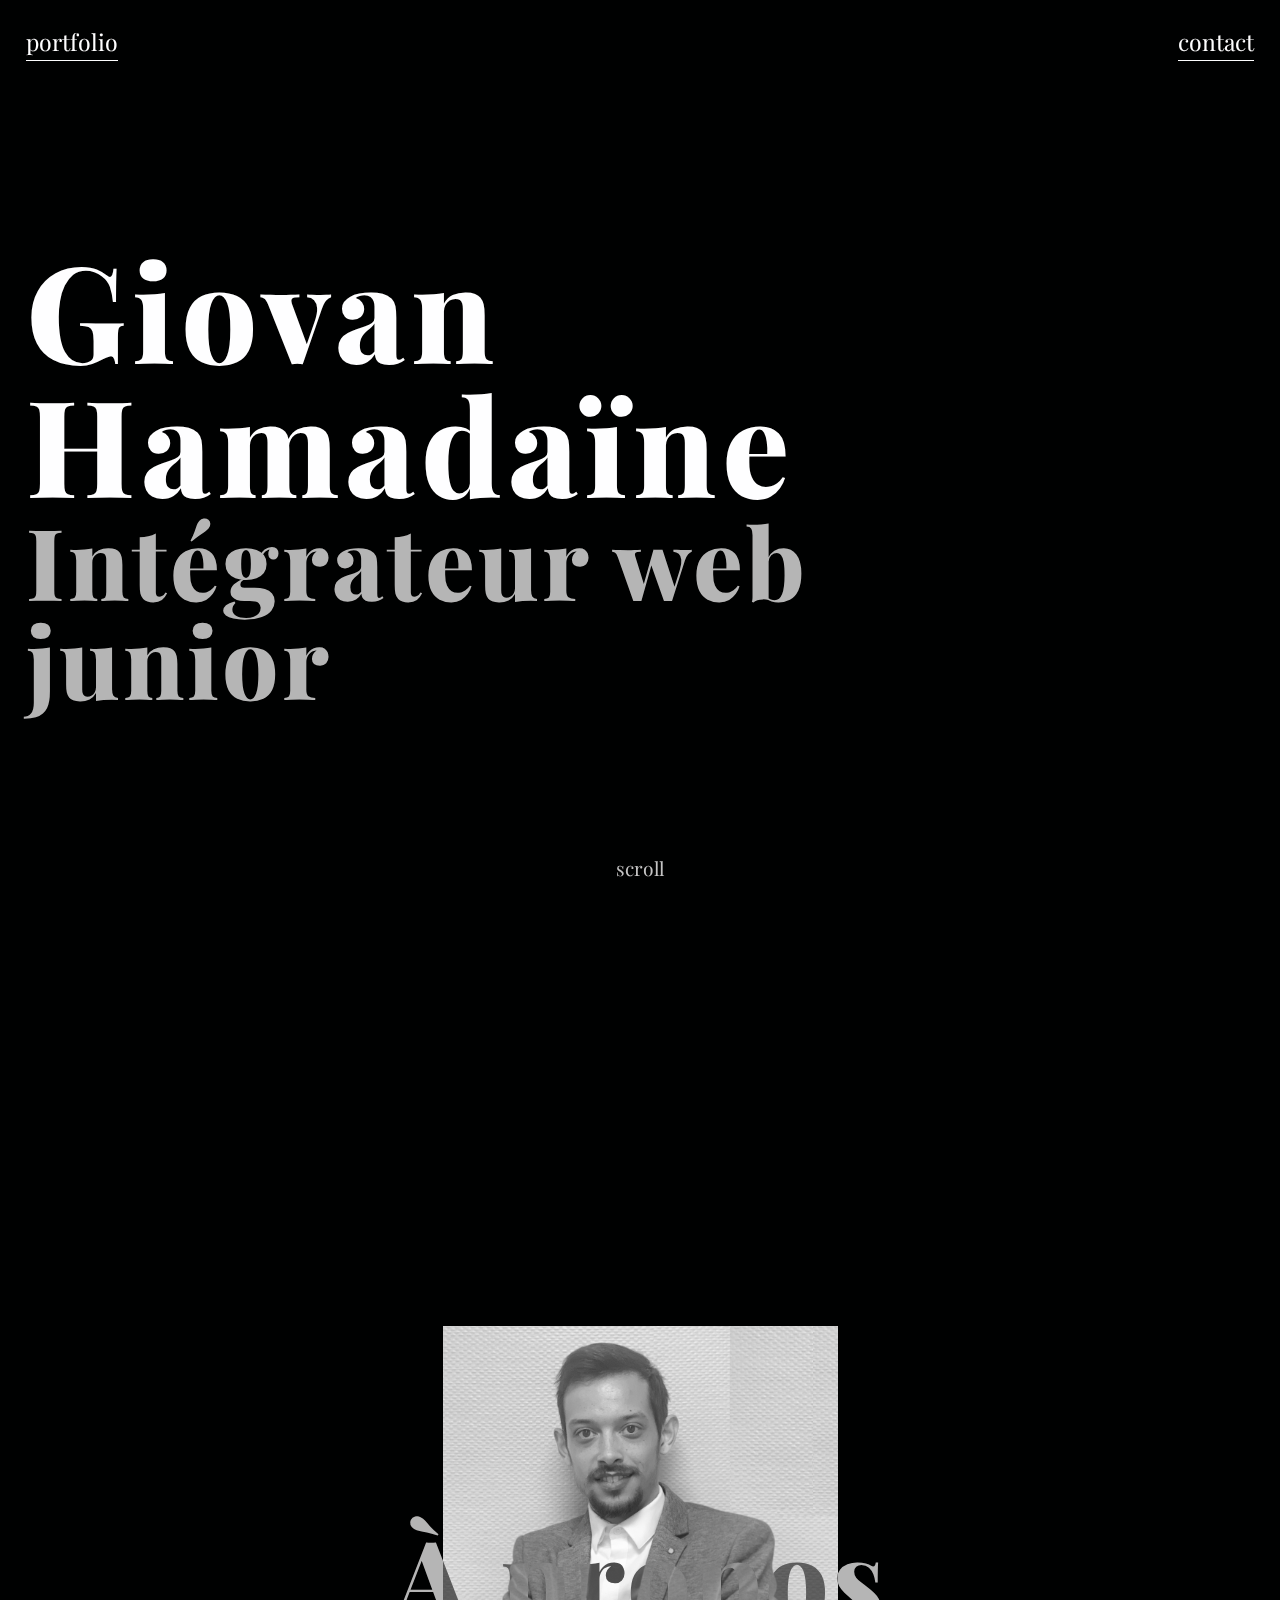
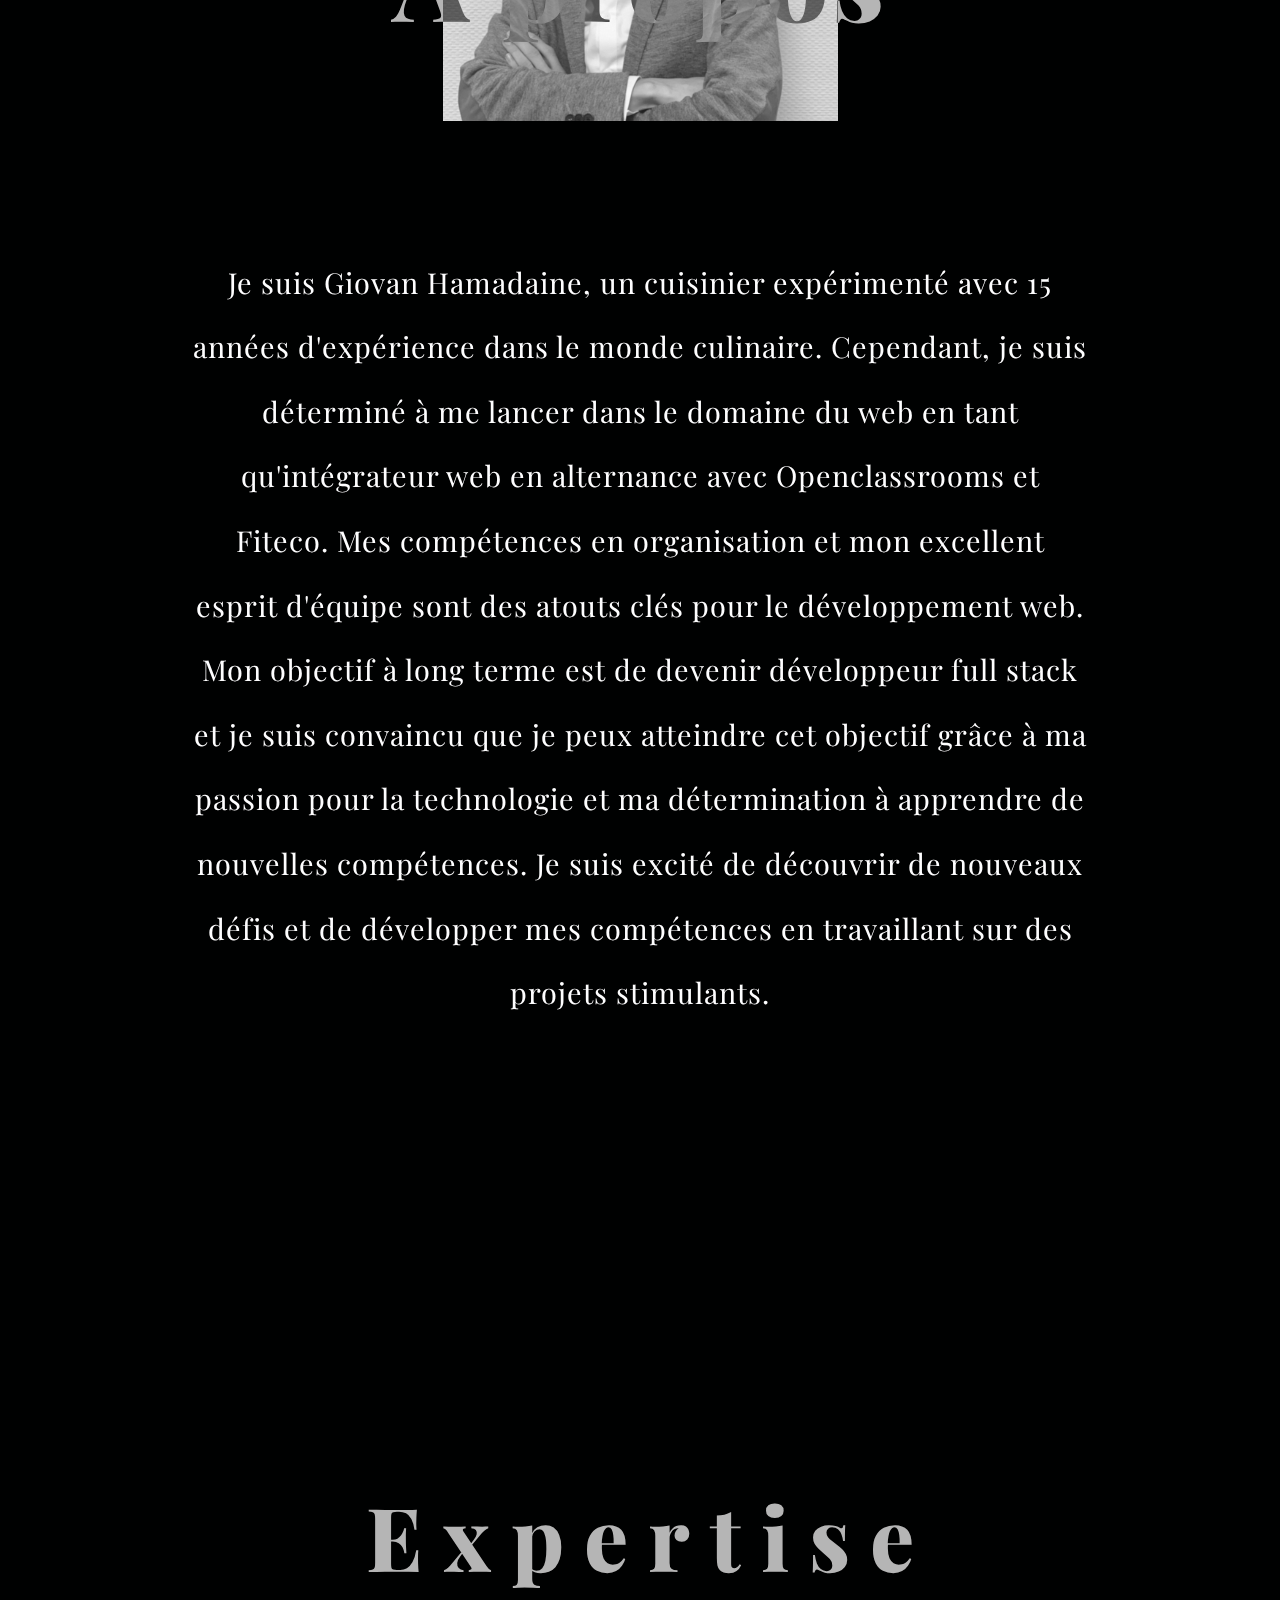
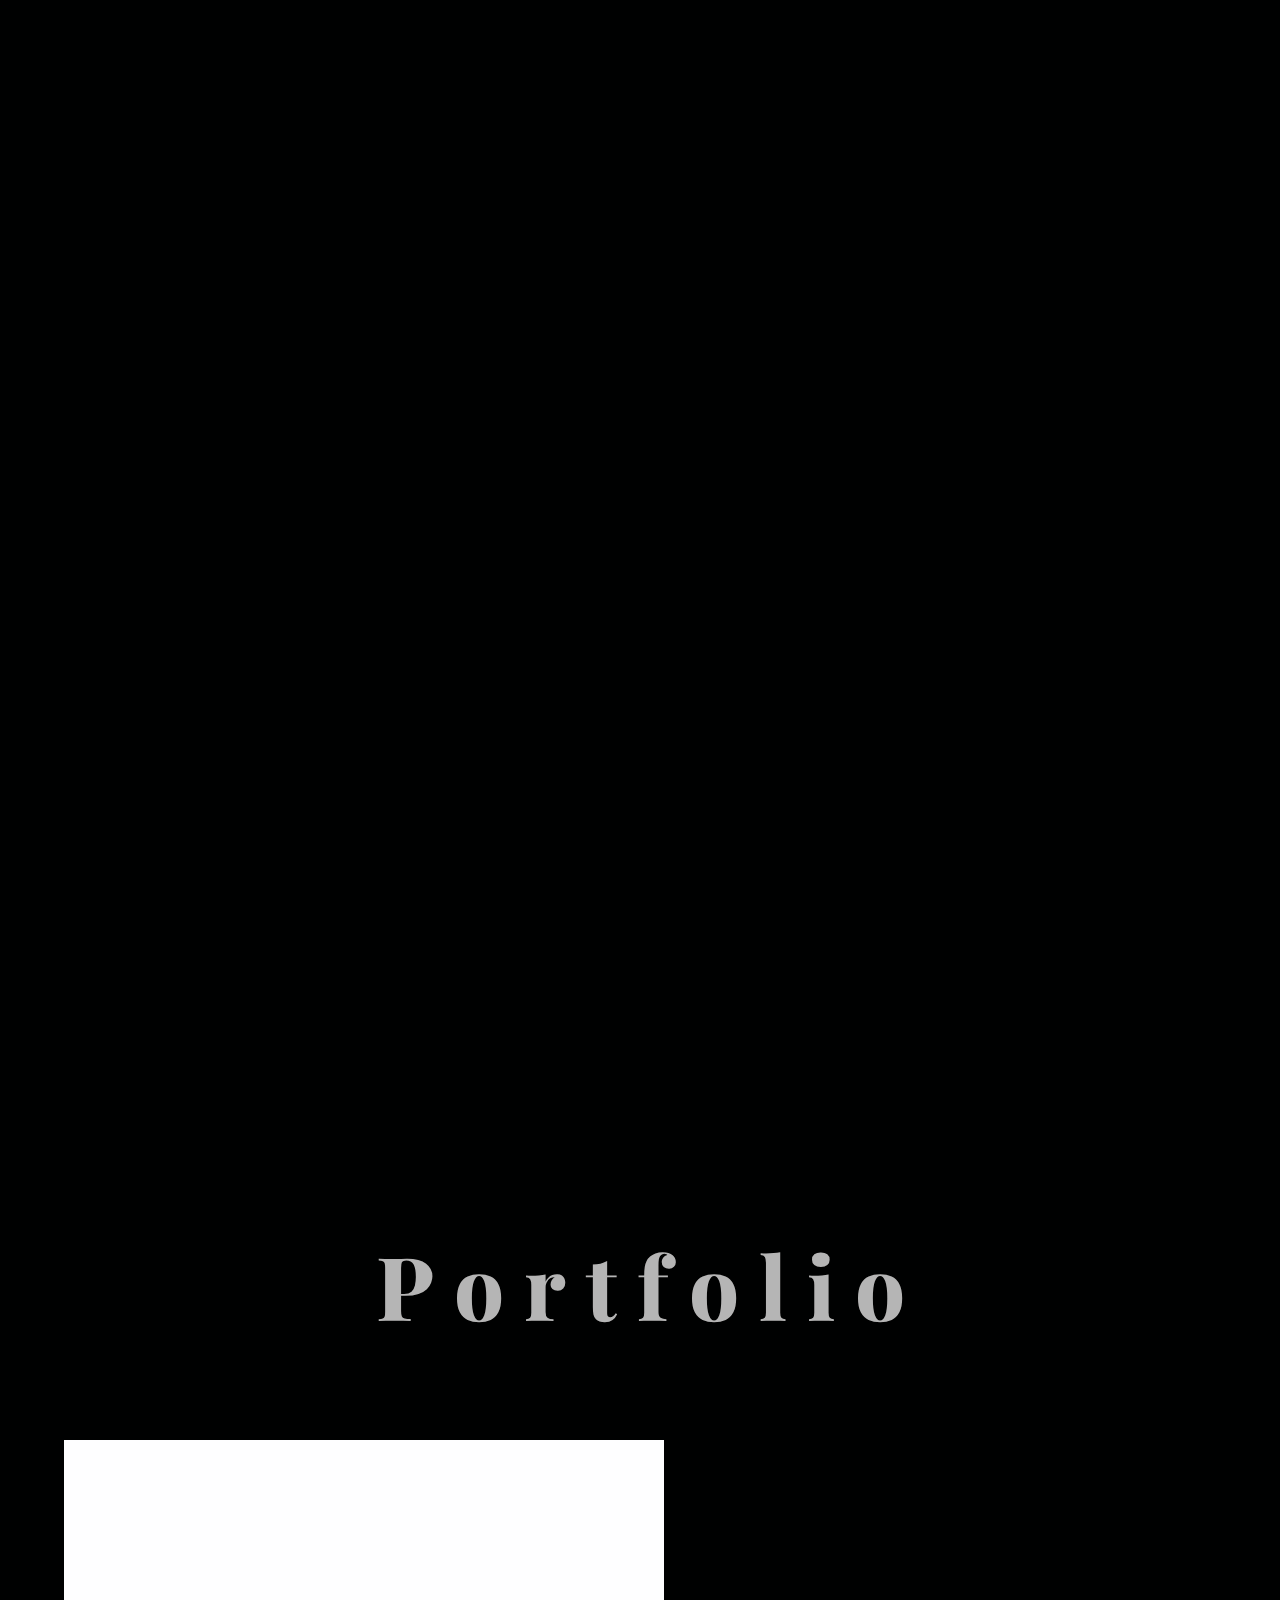
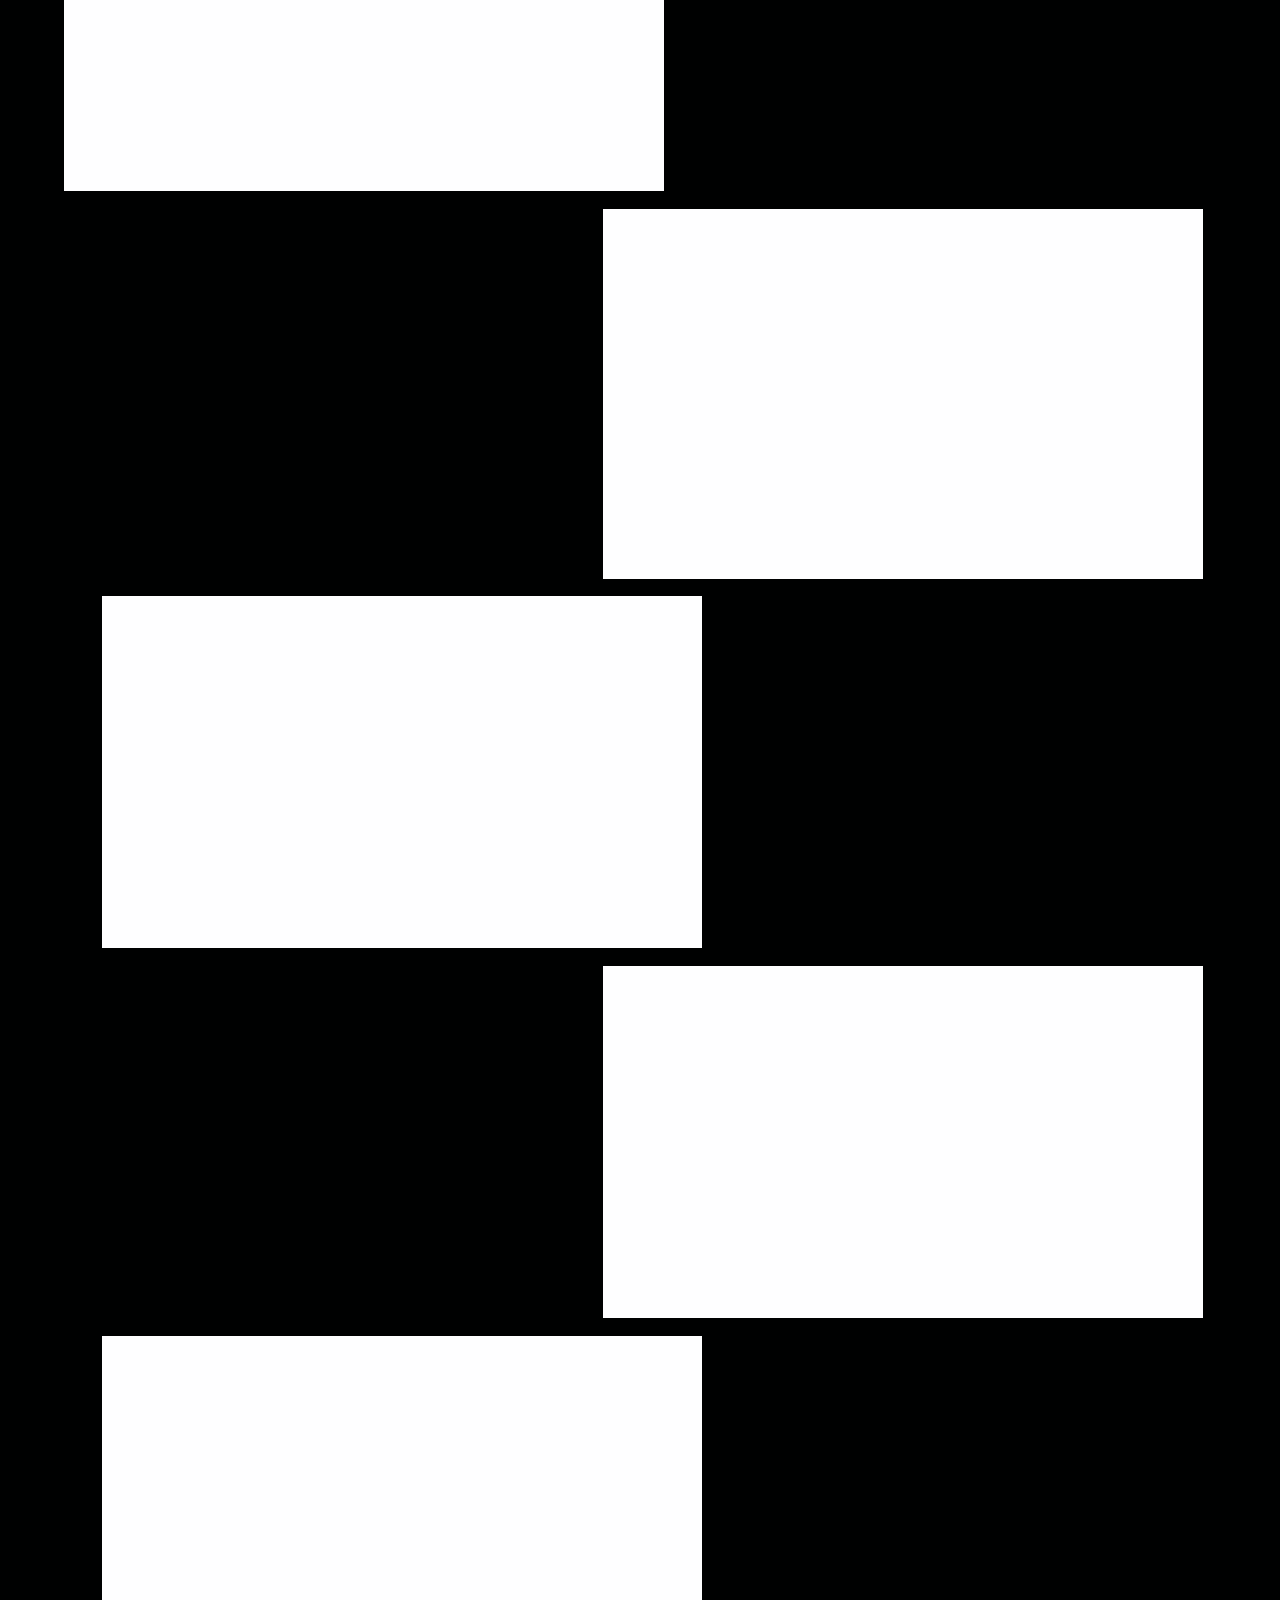
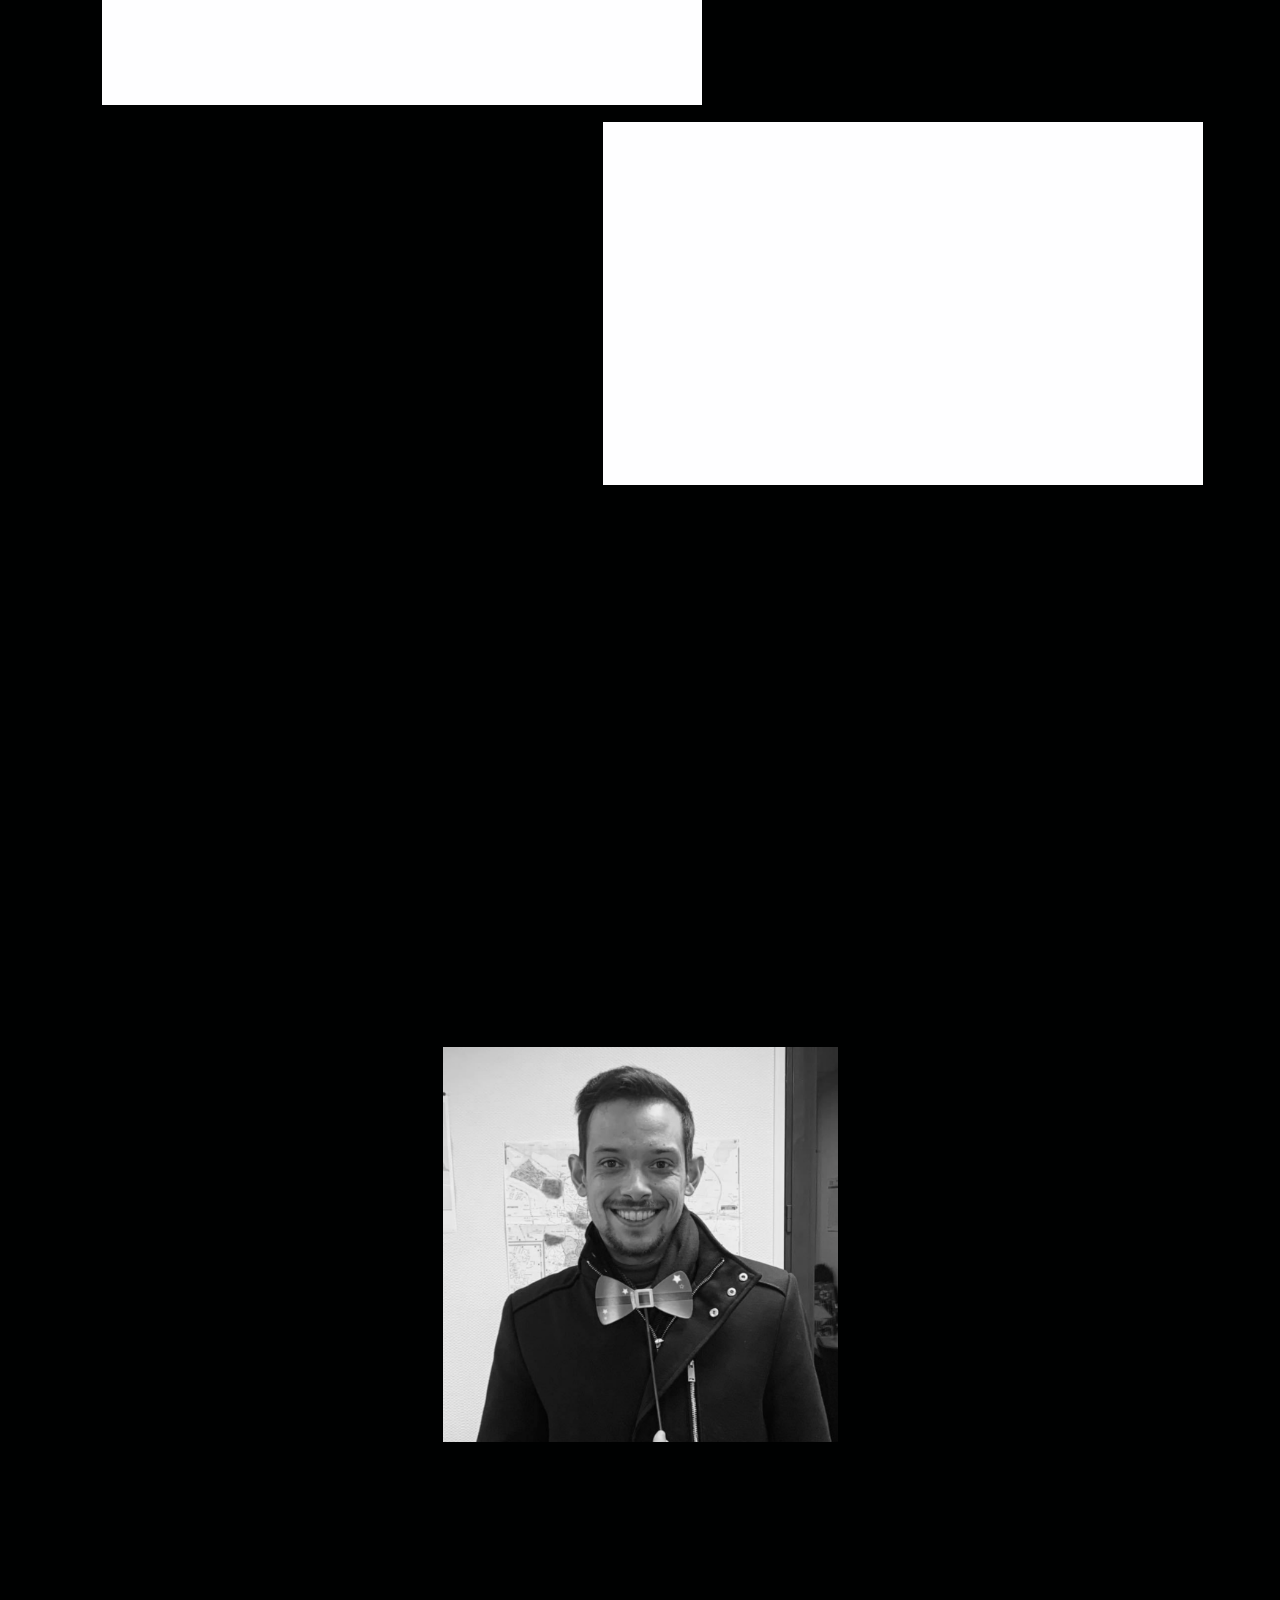
==== commit 3687fdab: "import projet openclassrooms" ====
--- a/index.html
+++ b/index.html
@@ -206,13 +206,15 @@
               <p>2023</p>
             </div>
           </div>
-          <!-- <div data-scroll class="project project-right">
-            <img src="./assets/img/projet-3.jpg" alt="projet 6" />
-            <div class="project-infos">
-              <a href="https://www.google.com" target="_blank">Resto</a>
-              <p>2023</p>
-            </div>
-          </div> -->
+          <div data-scroll class="project project-right">
+            <img src="./assets/img/OpenClassrooms.png" alt="projet 6" />
+            <div class="project-infos">
+              <a href="/assets/projet/openClassrooms/index.html" target="_blank"
+                >OpenClassrooms</a
+              >
+              <p>2023</p>
+            </div>
+          </div>
         </div>
       </section>
 
--- a/assets/styles/style.css
+++ b/assets/styles/style.css
@@ -123,6 +123,9 @@
 .links {
   display: flex;
   justify-content: space-between;
+  position: absolute;
+  width: 100%;
+  top: 0;
 }
 .flex-center {
   display: flex;
@@ -137,13 +140,26 @@
   font-size: calc(2rem + 8vw);
   font-family: "font-bold", serif;
   letter-spacing: 6px;
+  line-height: 1;
   color: #fefeff;
 }
 header h2 {
   font-size: calc(1rem + 6.5vw);
-  margin: 18px 0;
+  line-height: 1;
   text-align: left;
 }
+@media all and (max-width: 600px) {
+  h1 {
+    font-size: calc(2rem + 6vw);
+    line-height: 1.9;
+  }
+  header h2 {
+    font-size: calc(1rem + 4.5vw);
+    line-height: normal;
+    margin: 18px 0;
+  }
+}
+
 #h2-1 {
   transition-delay: 0.9s;
 }
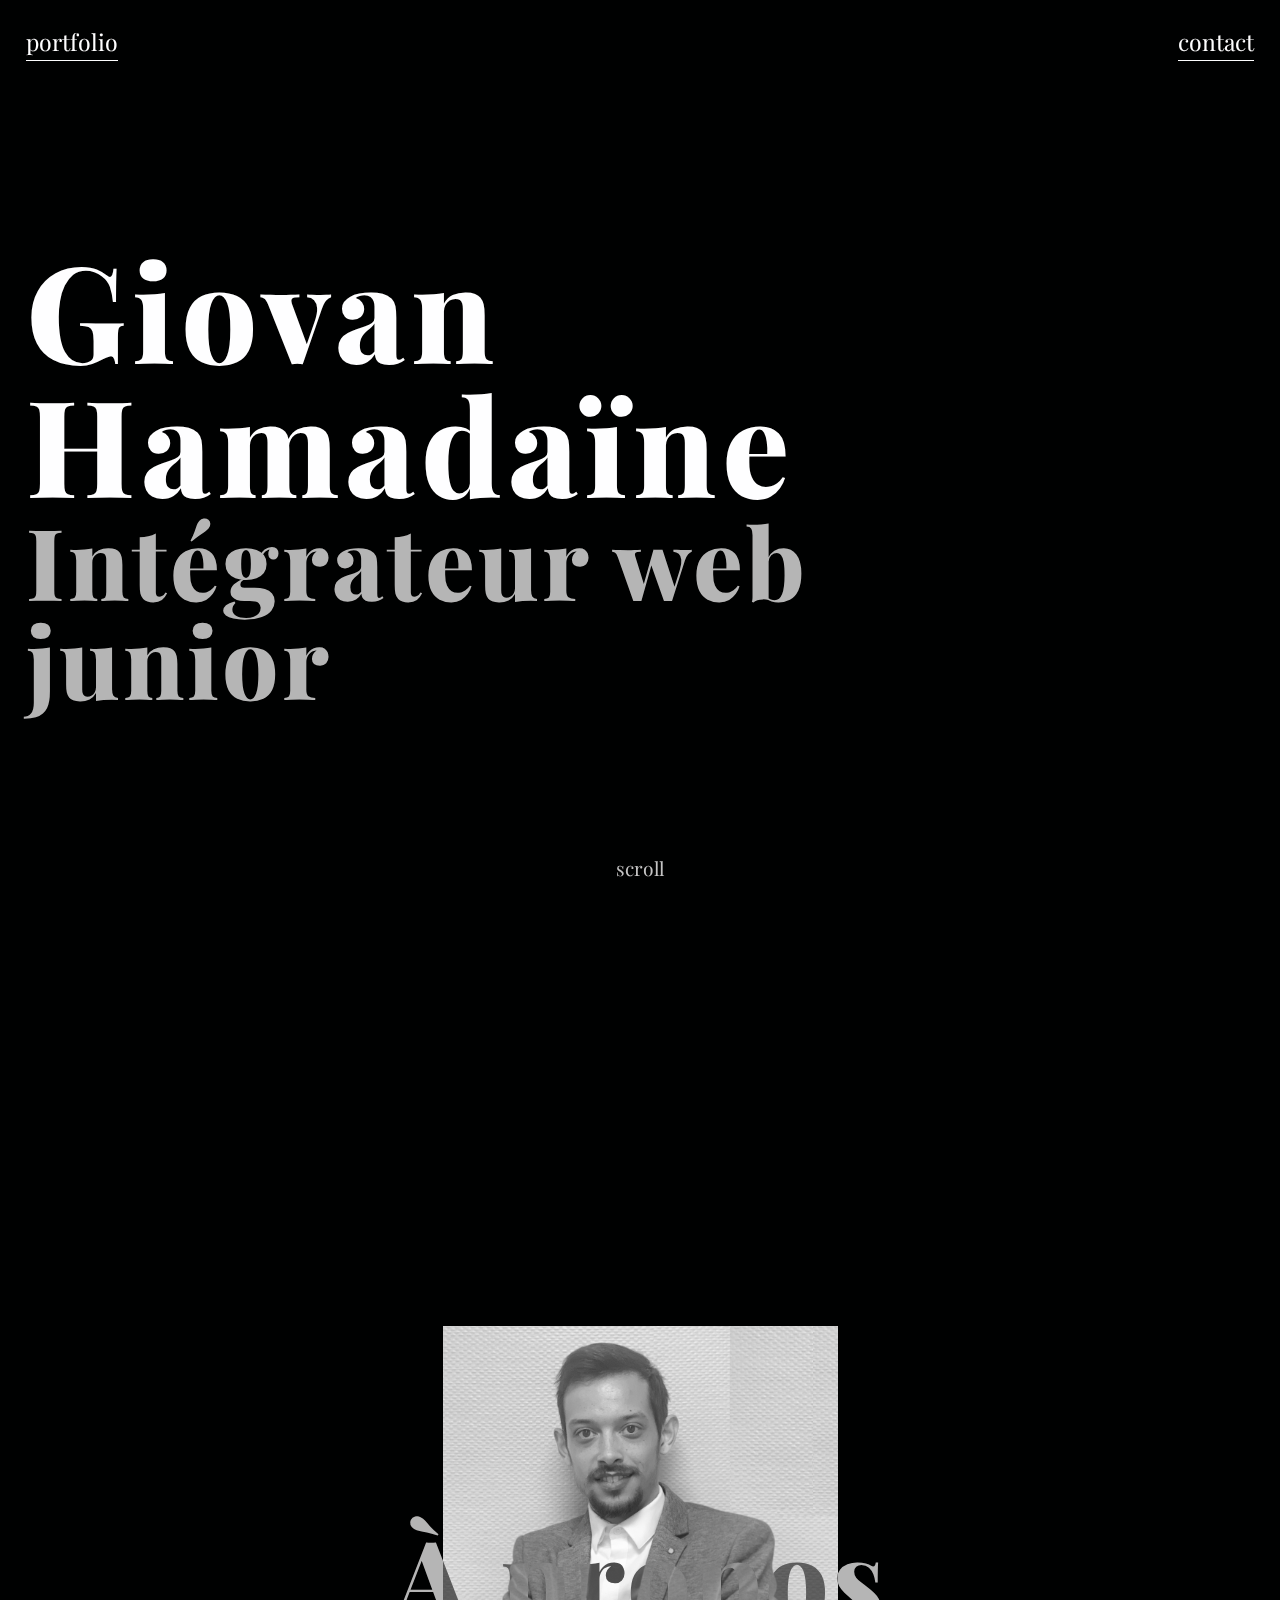
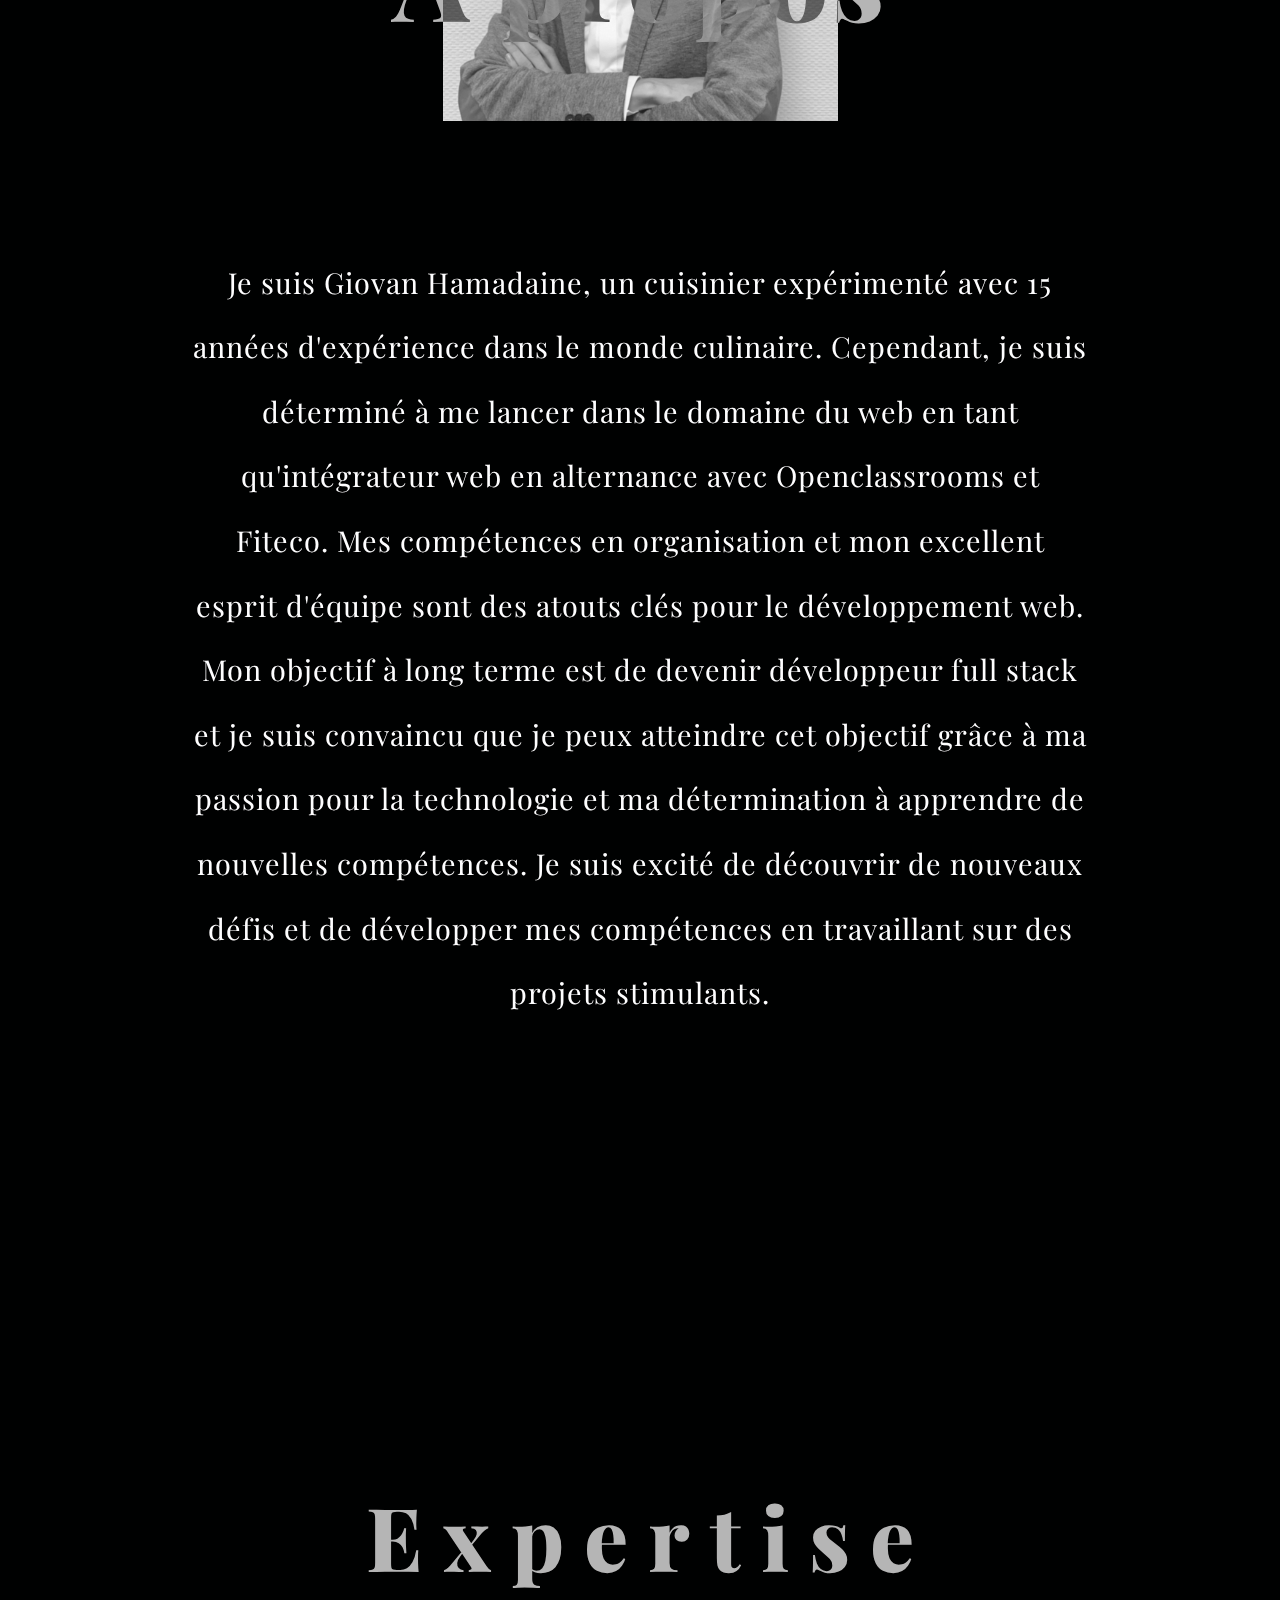
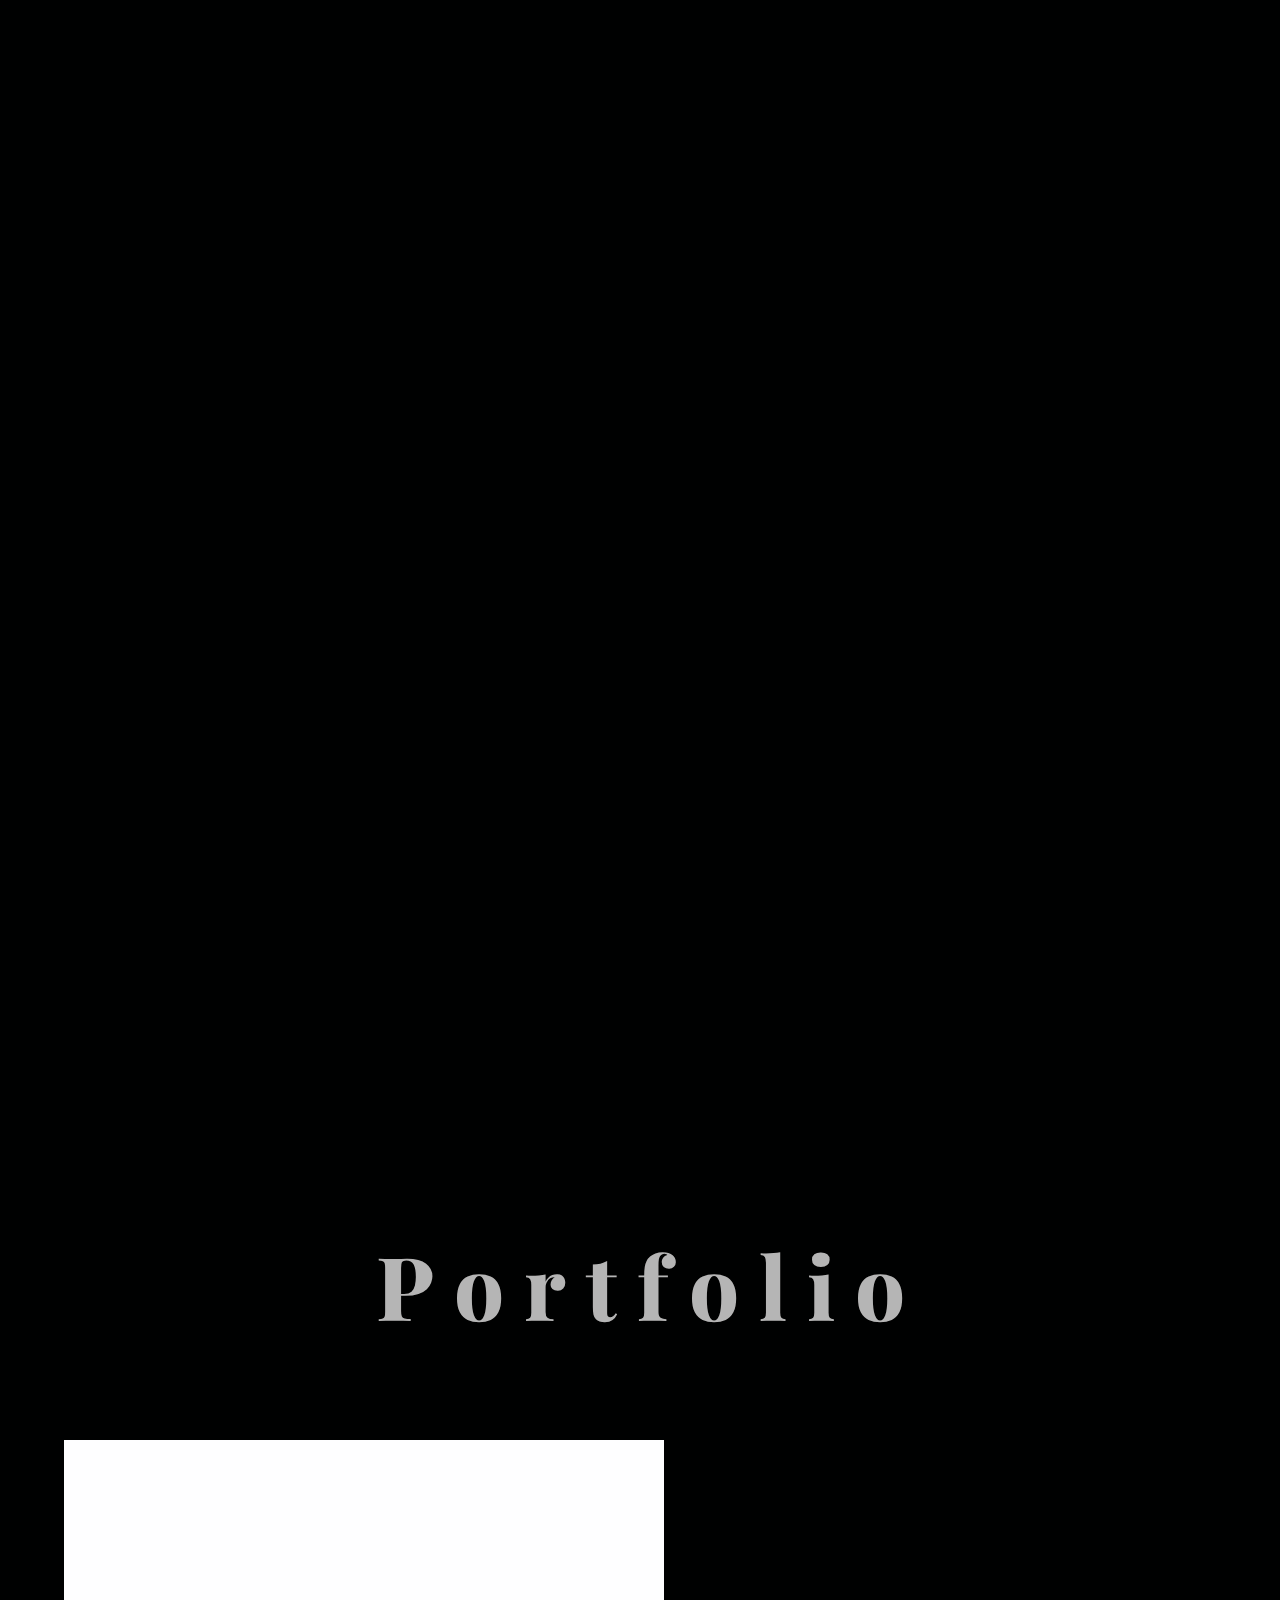
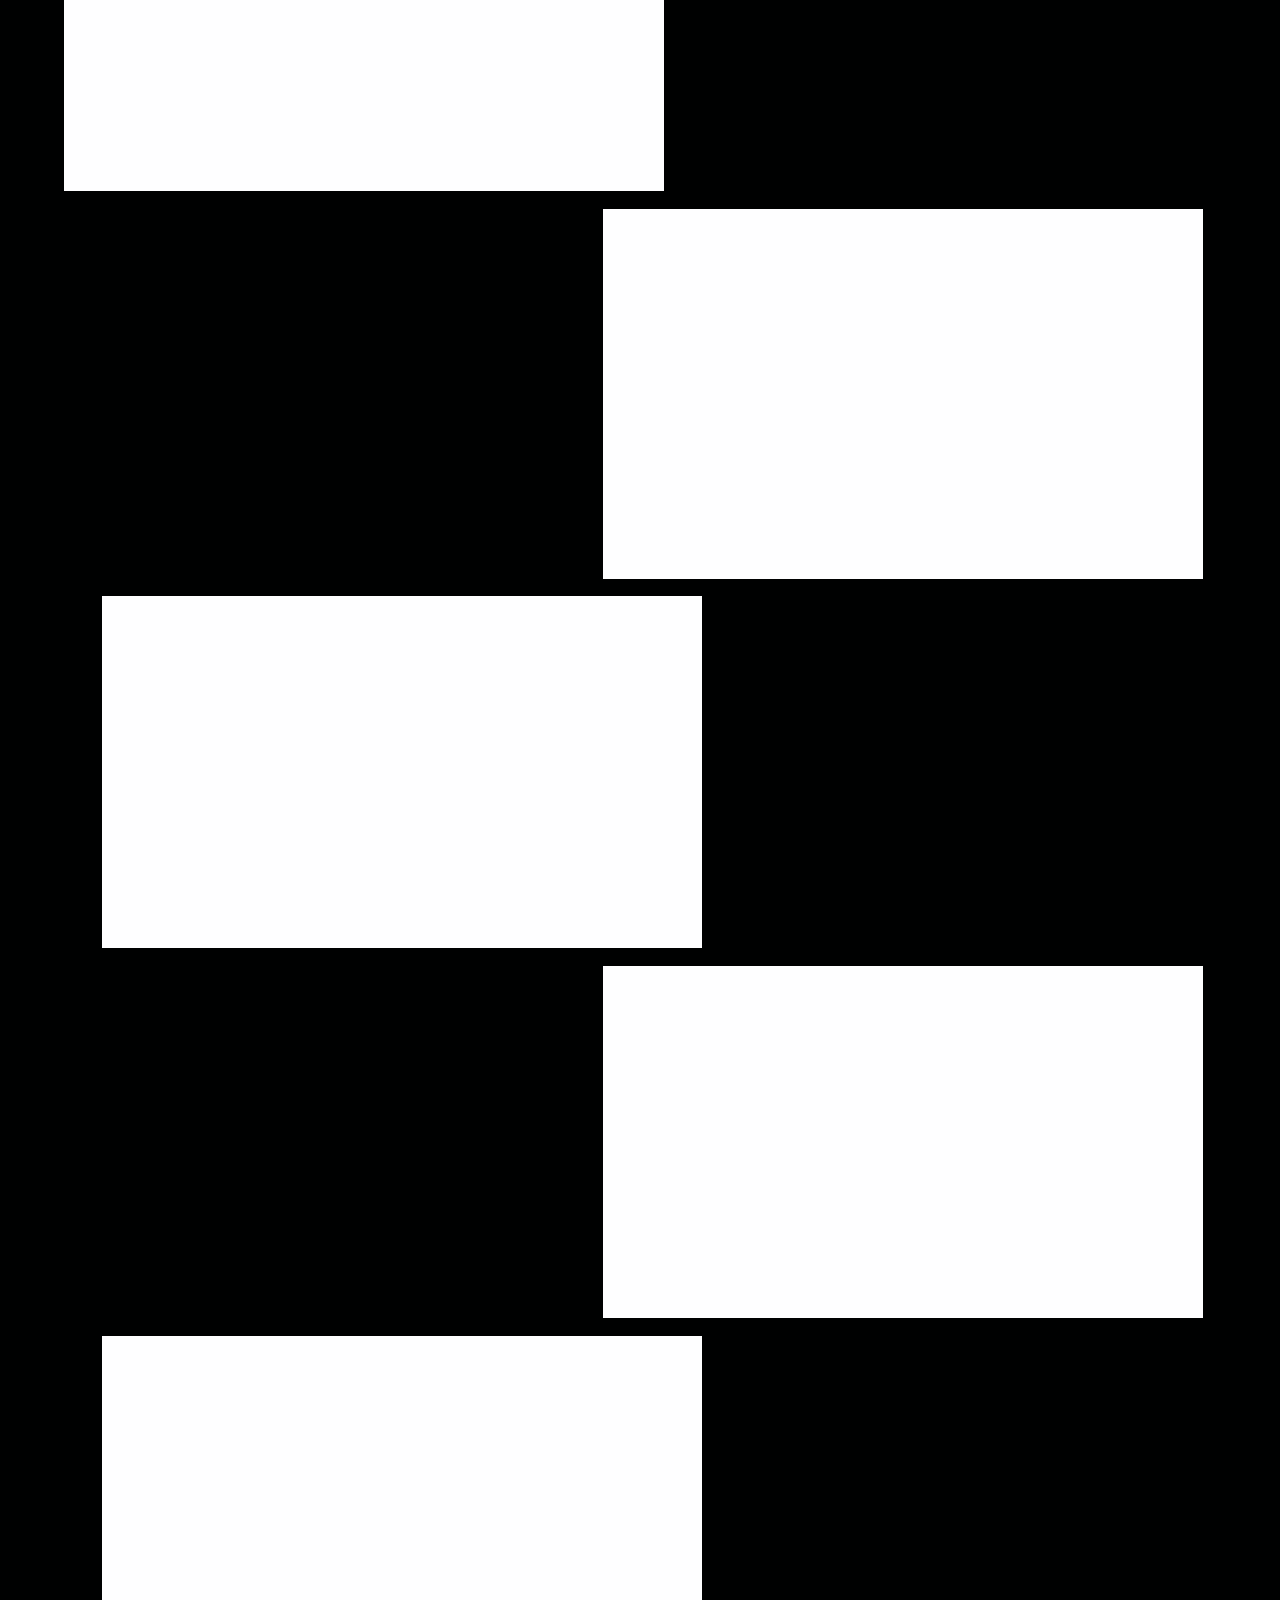
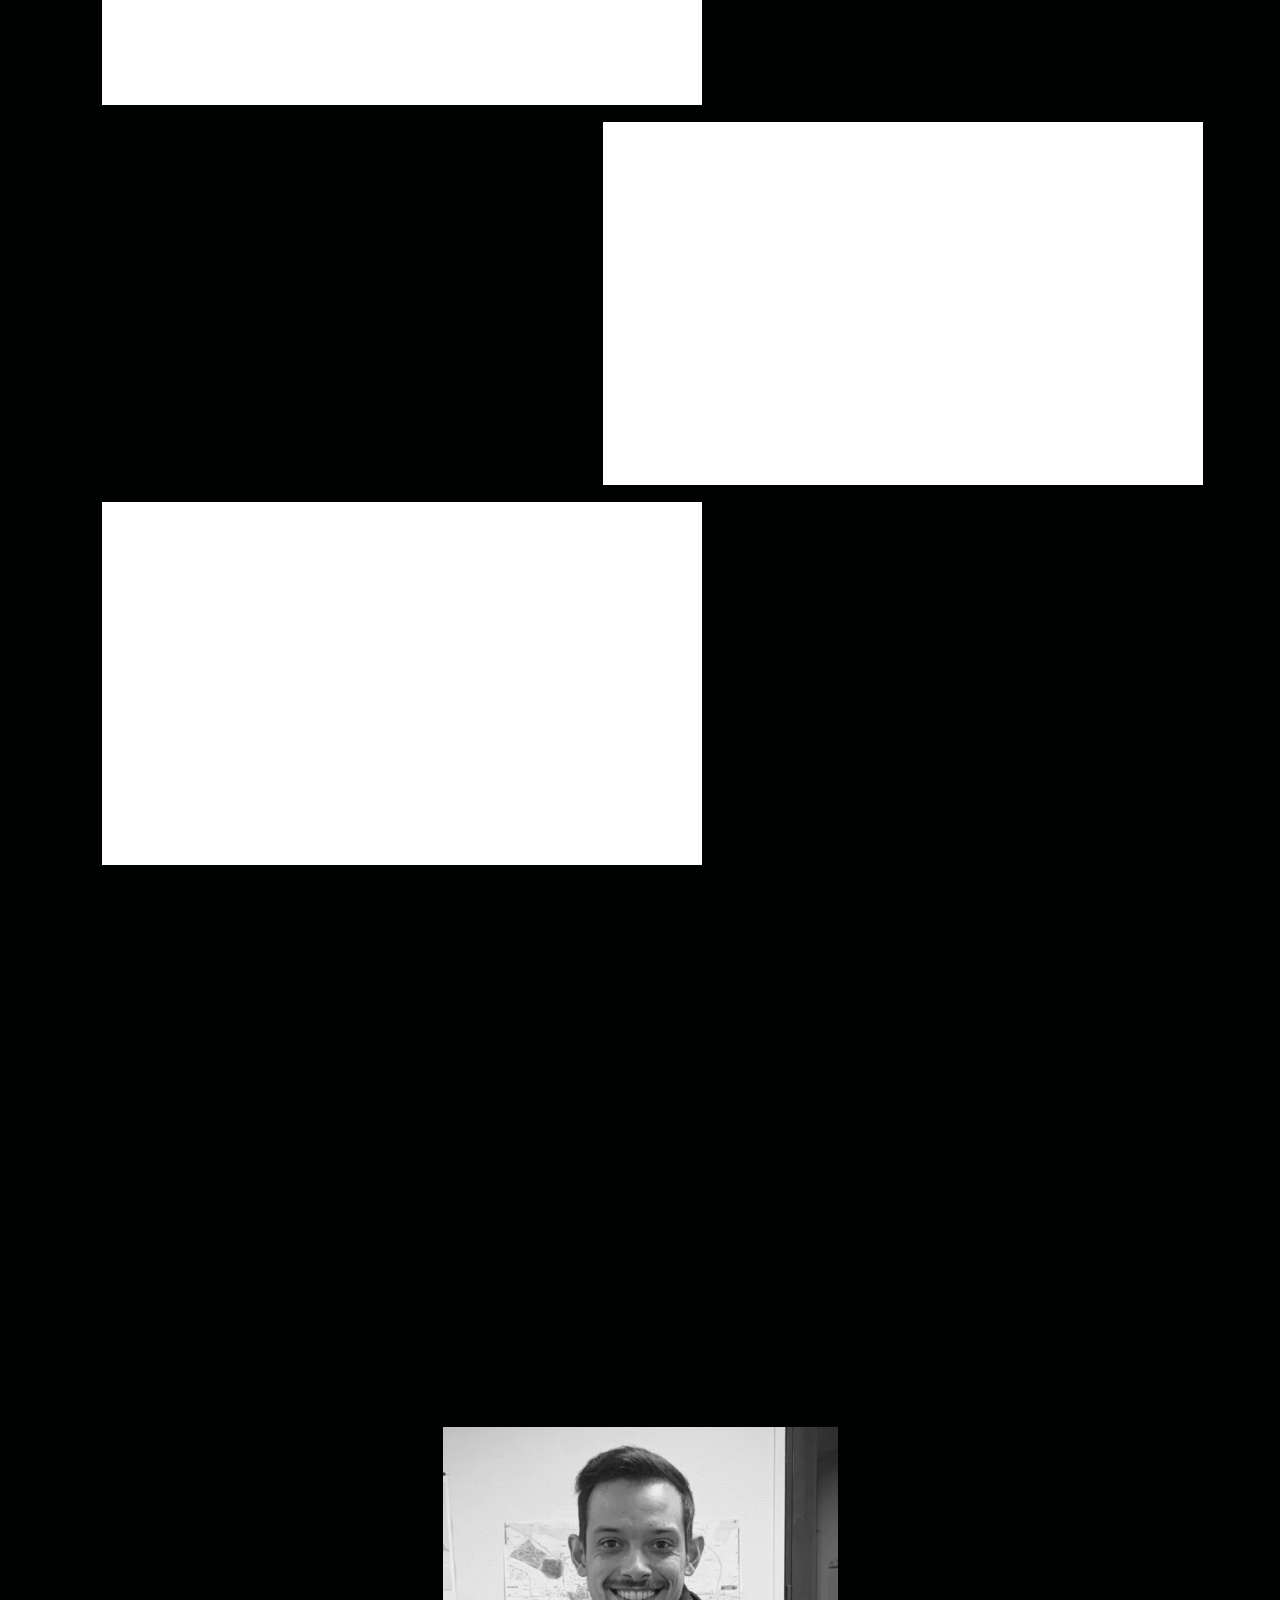
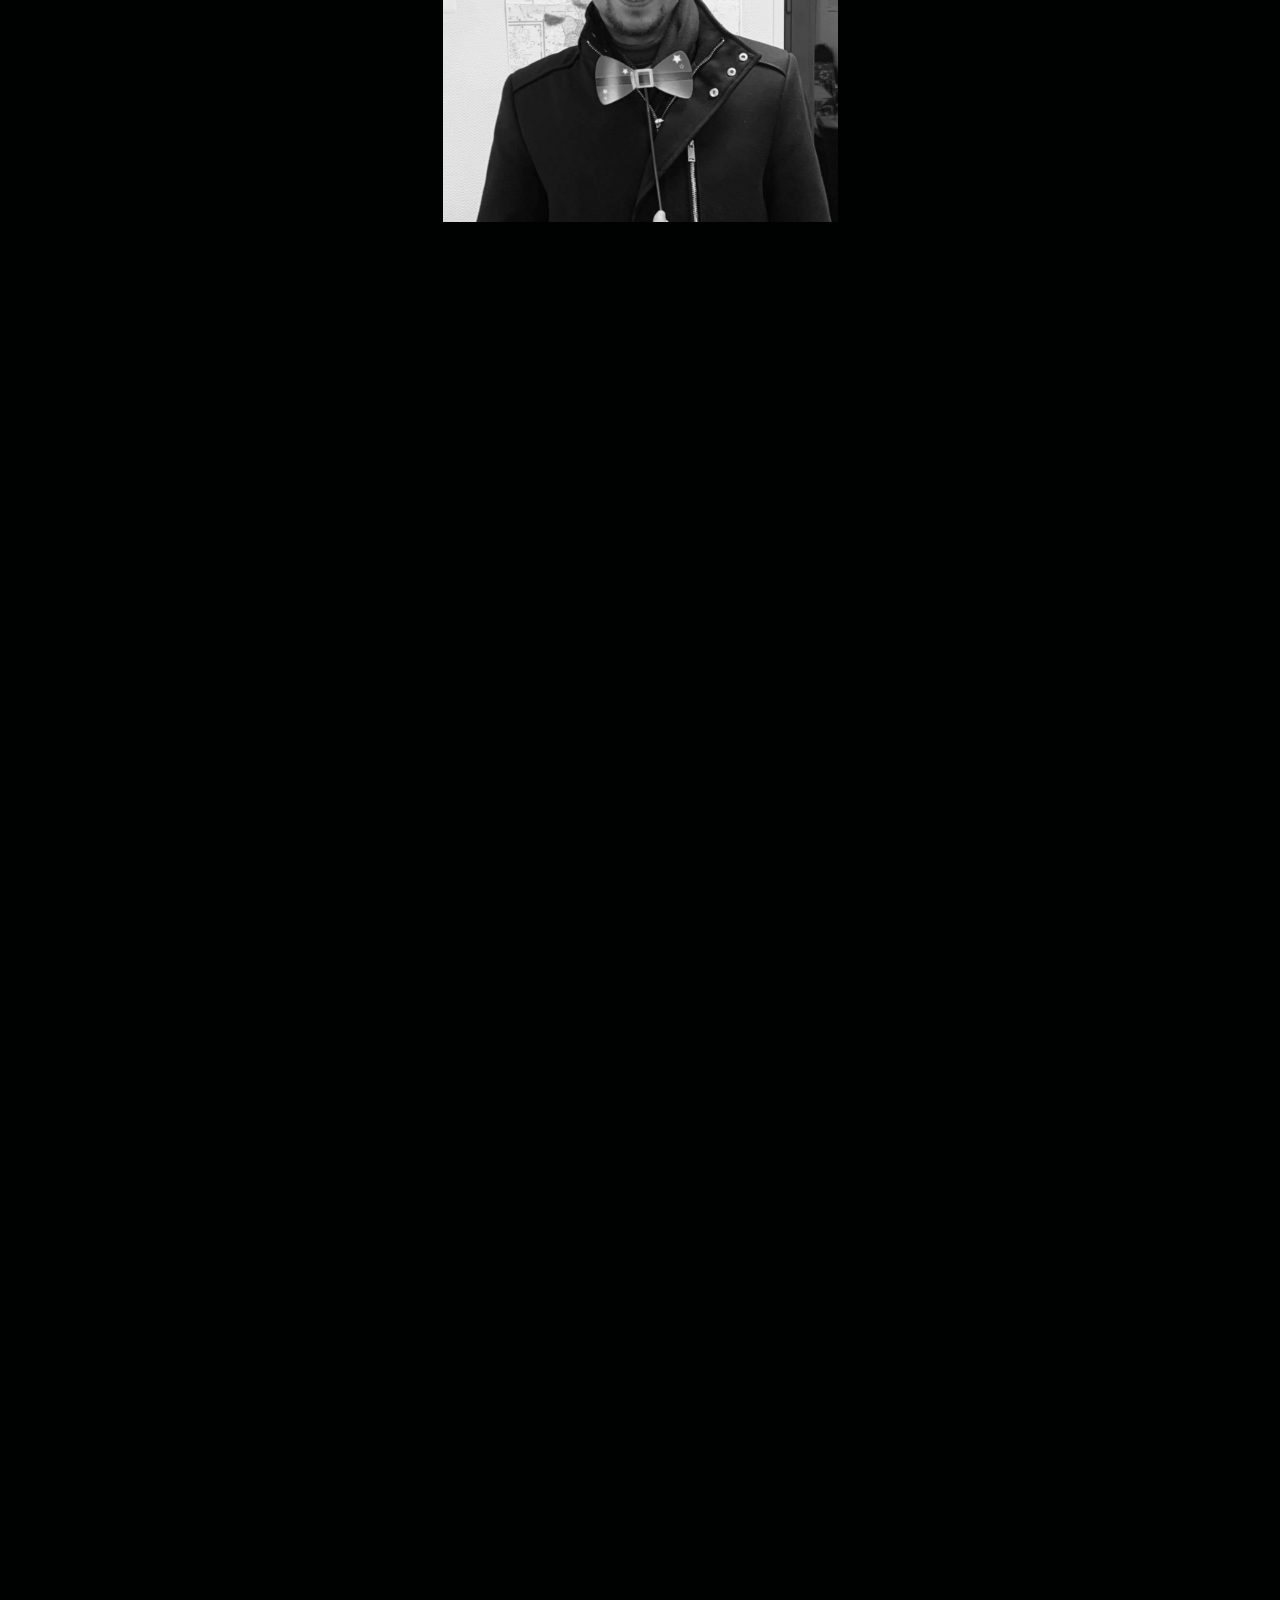
==== commit 1e211619: "ajout le resto" ====
--- a/index.html
+++ b/index.html
@@ -215,6 +215,15 @@
               <p>2023</p>
             </div>
           </div>
+          <div data-scroll class="project project-left">
+            <img src="assets/img/le-resto.png" alt="projet 7" />
+            <div class="project-infos">
+              <a href="/assets/projet/le-resto/index.html" target="_blank"
+                >Le Resto</a
+              >
+              <p>2023</p>
+            </div>
+          </div>
         </div>
       </section>
 
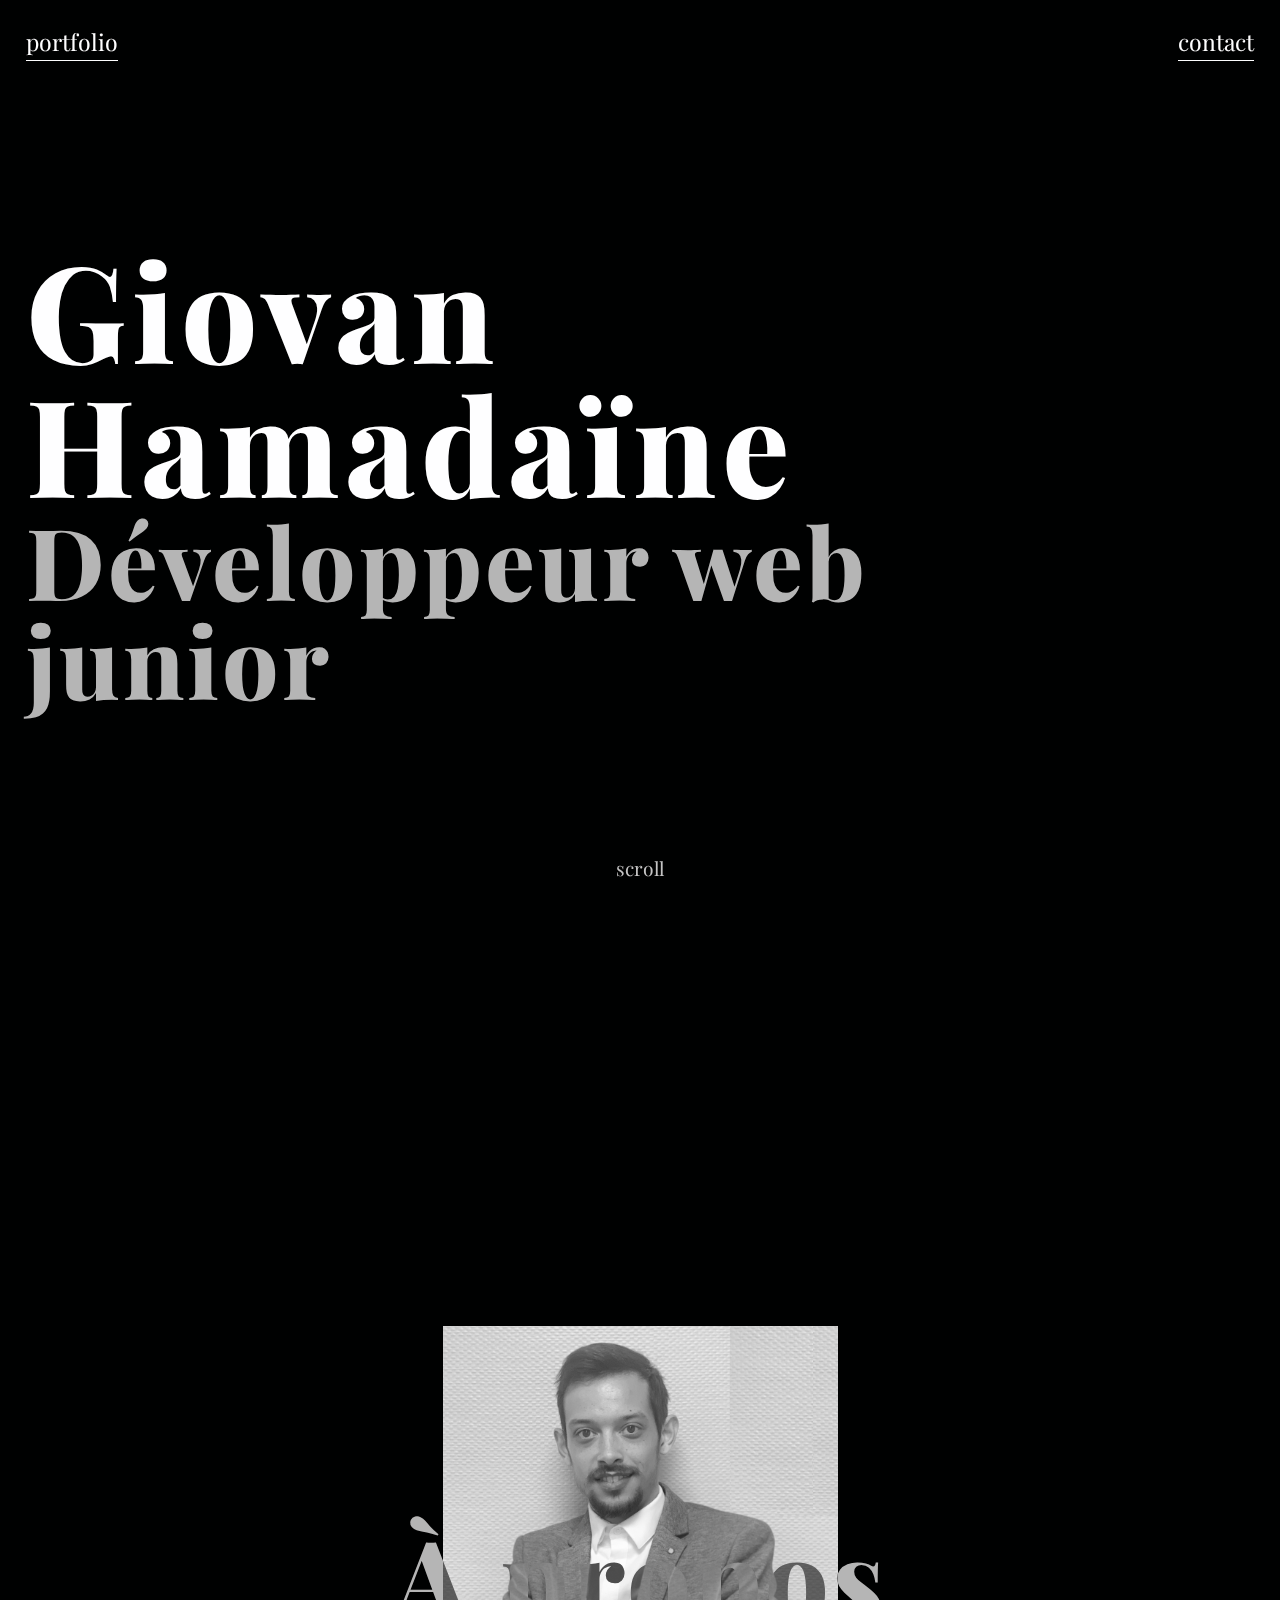
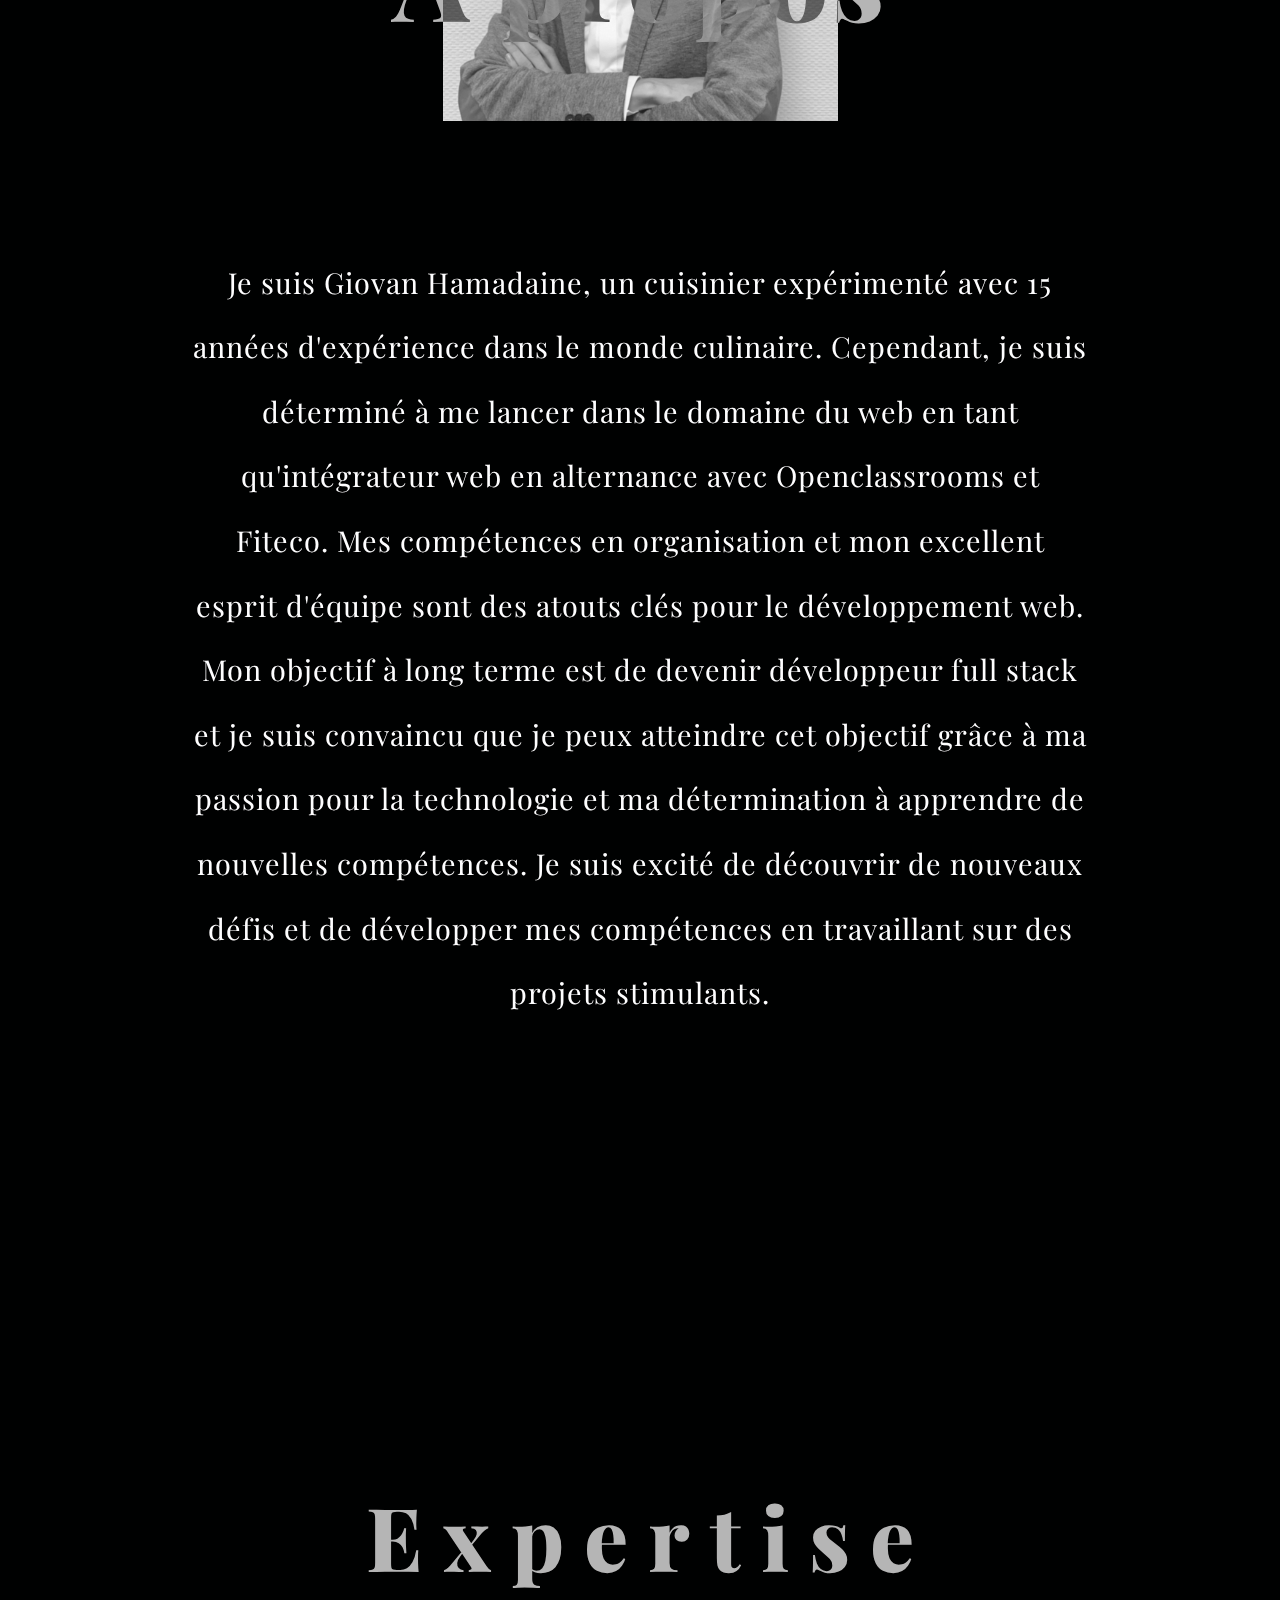
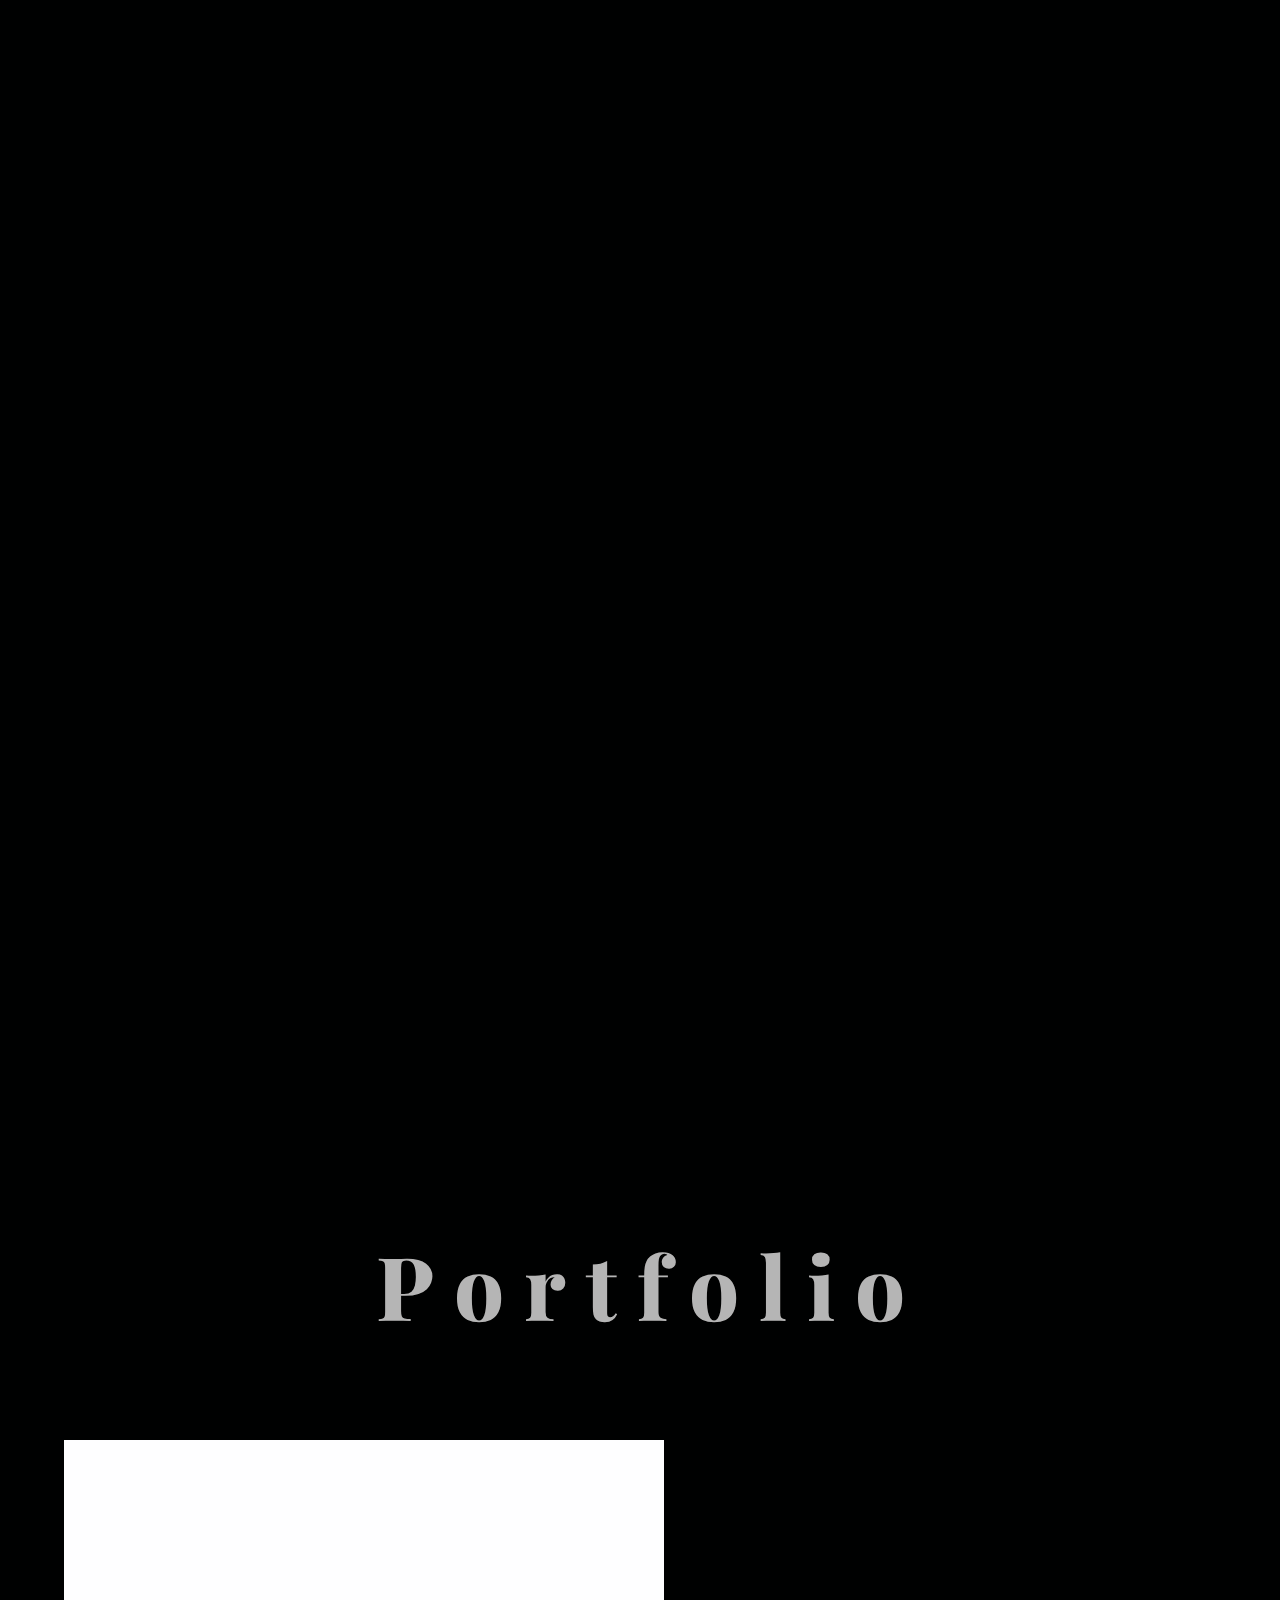
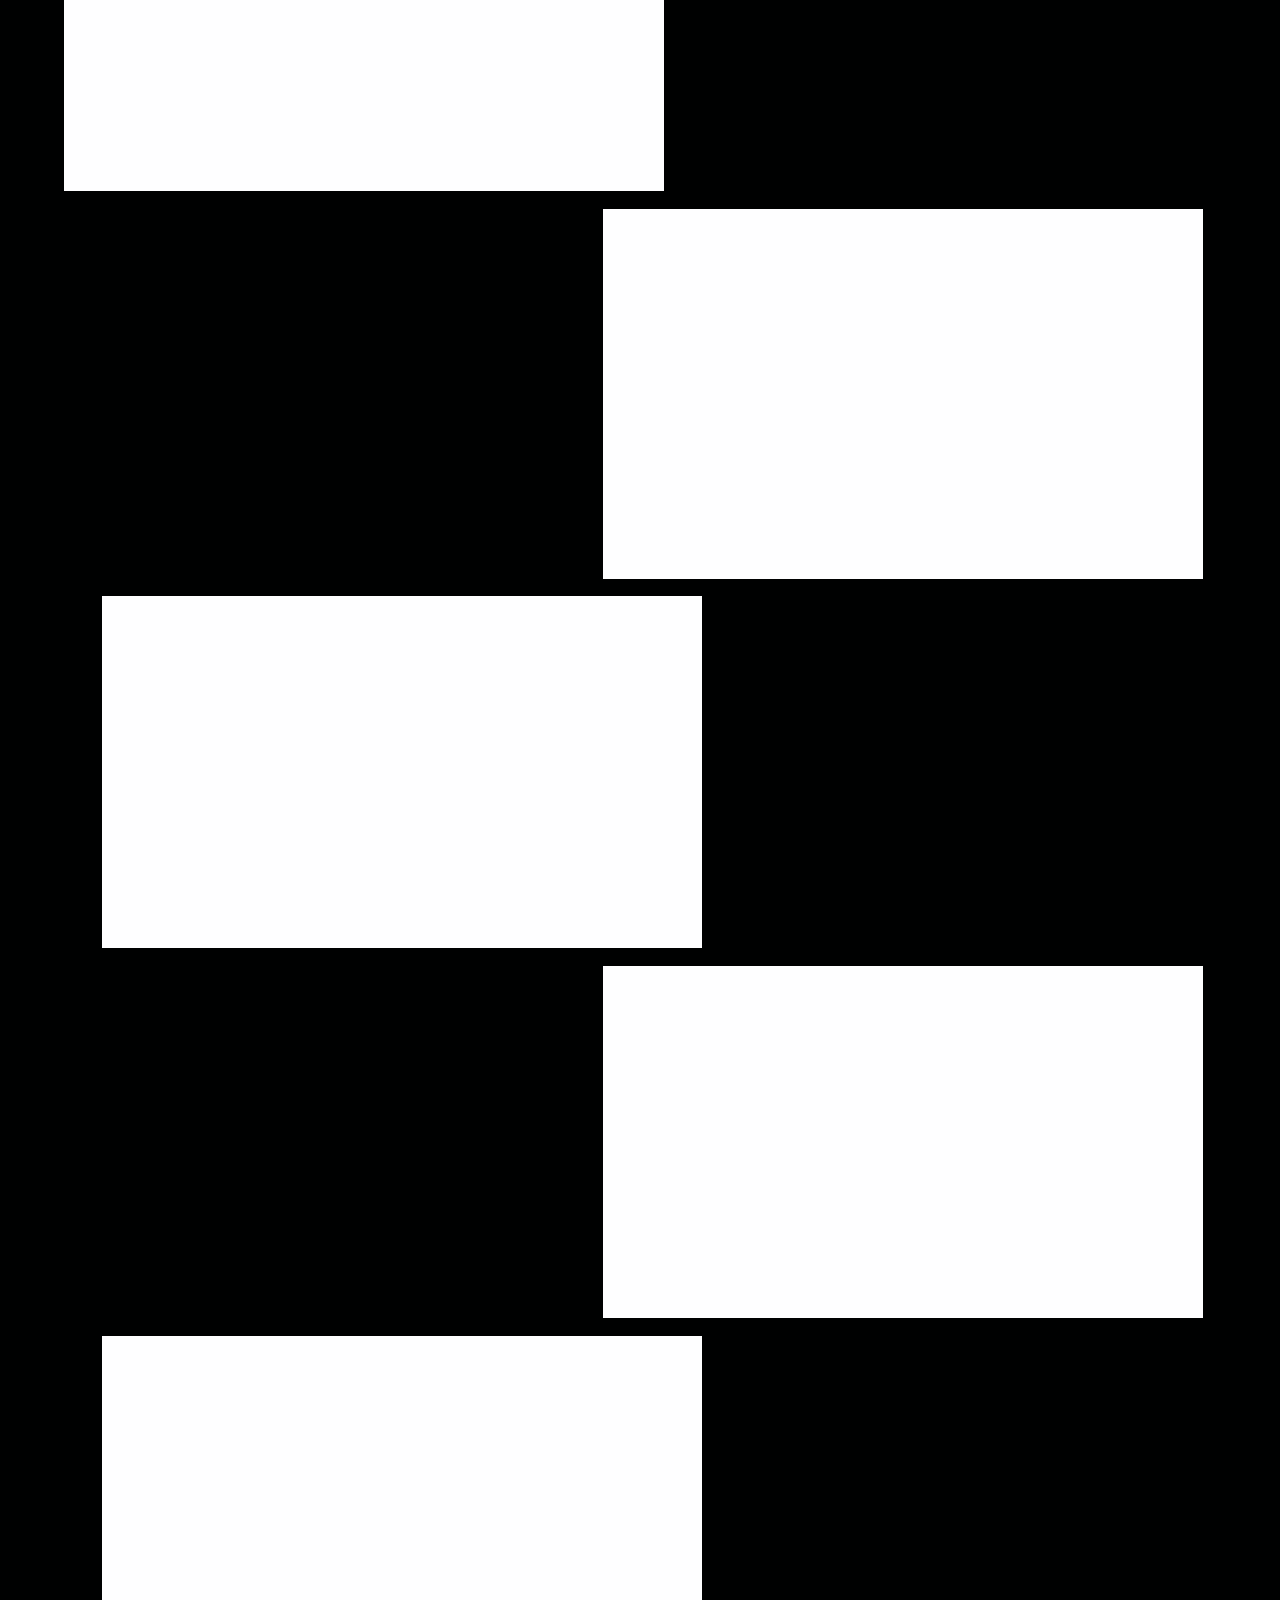
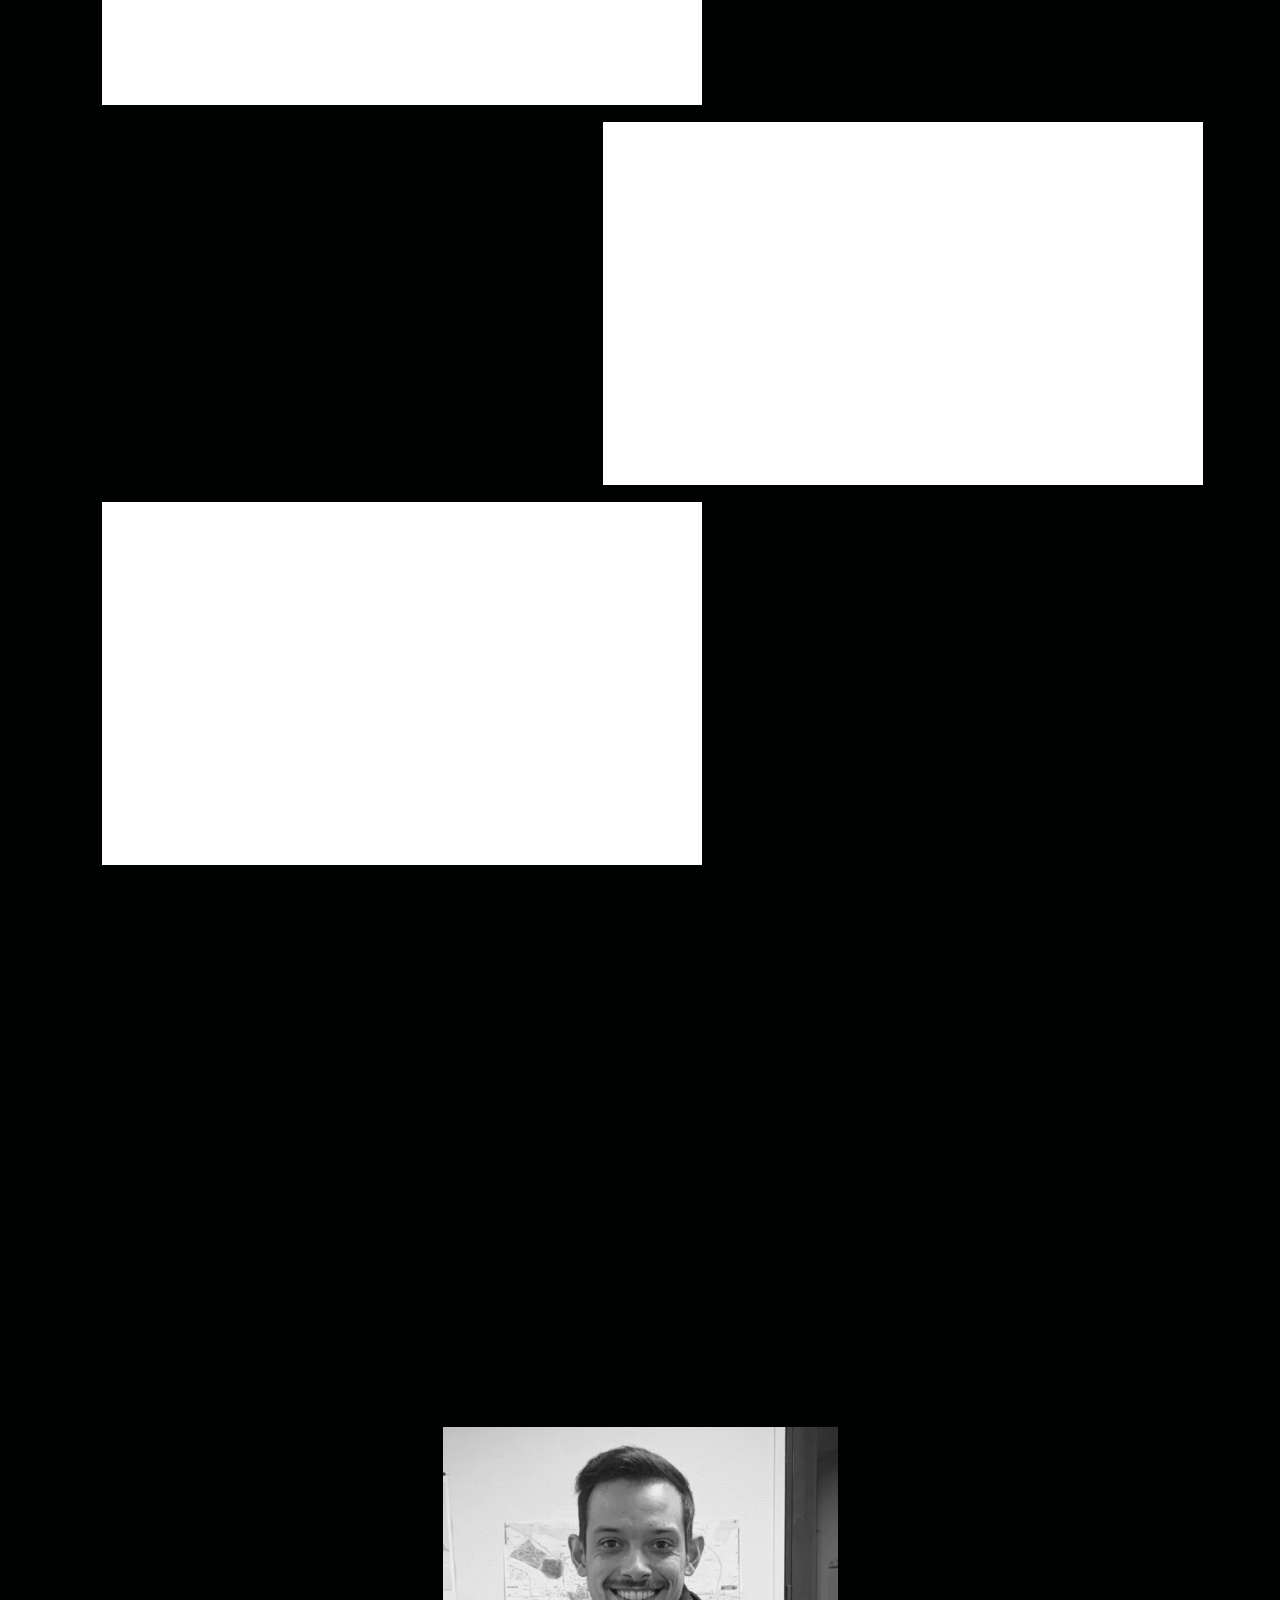
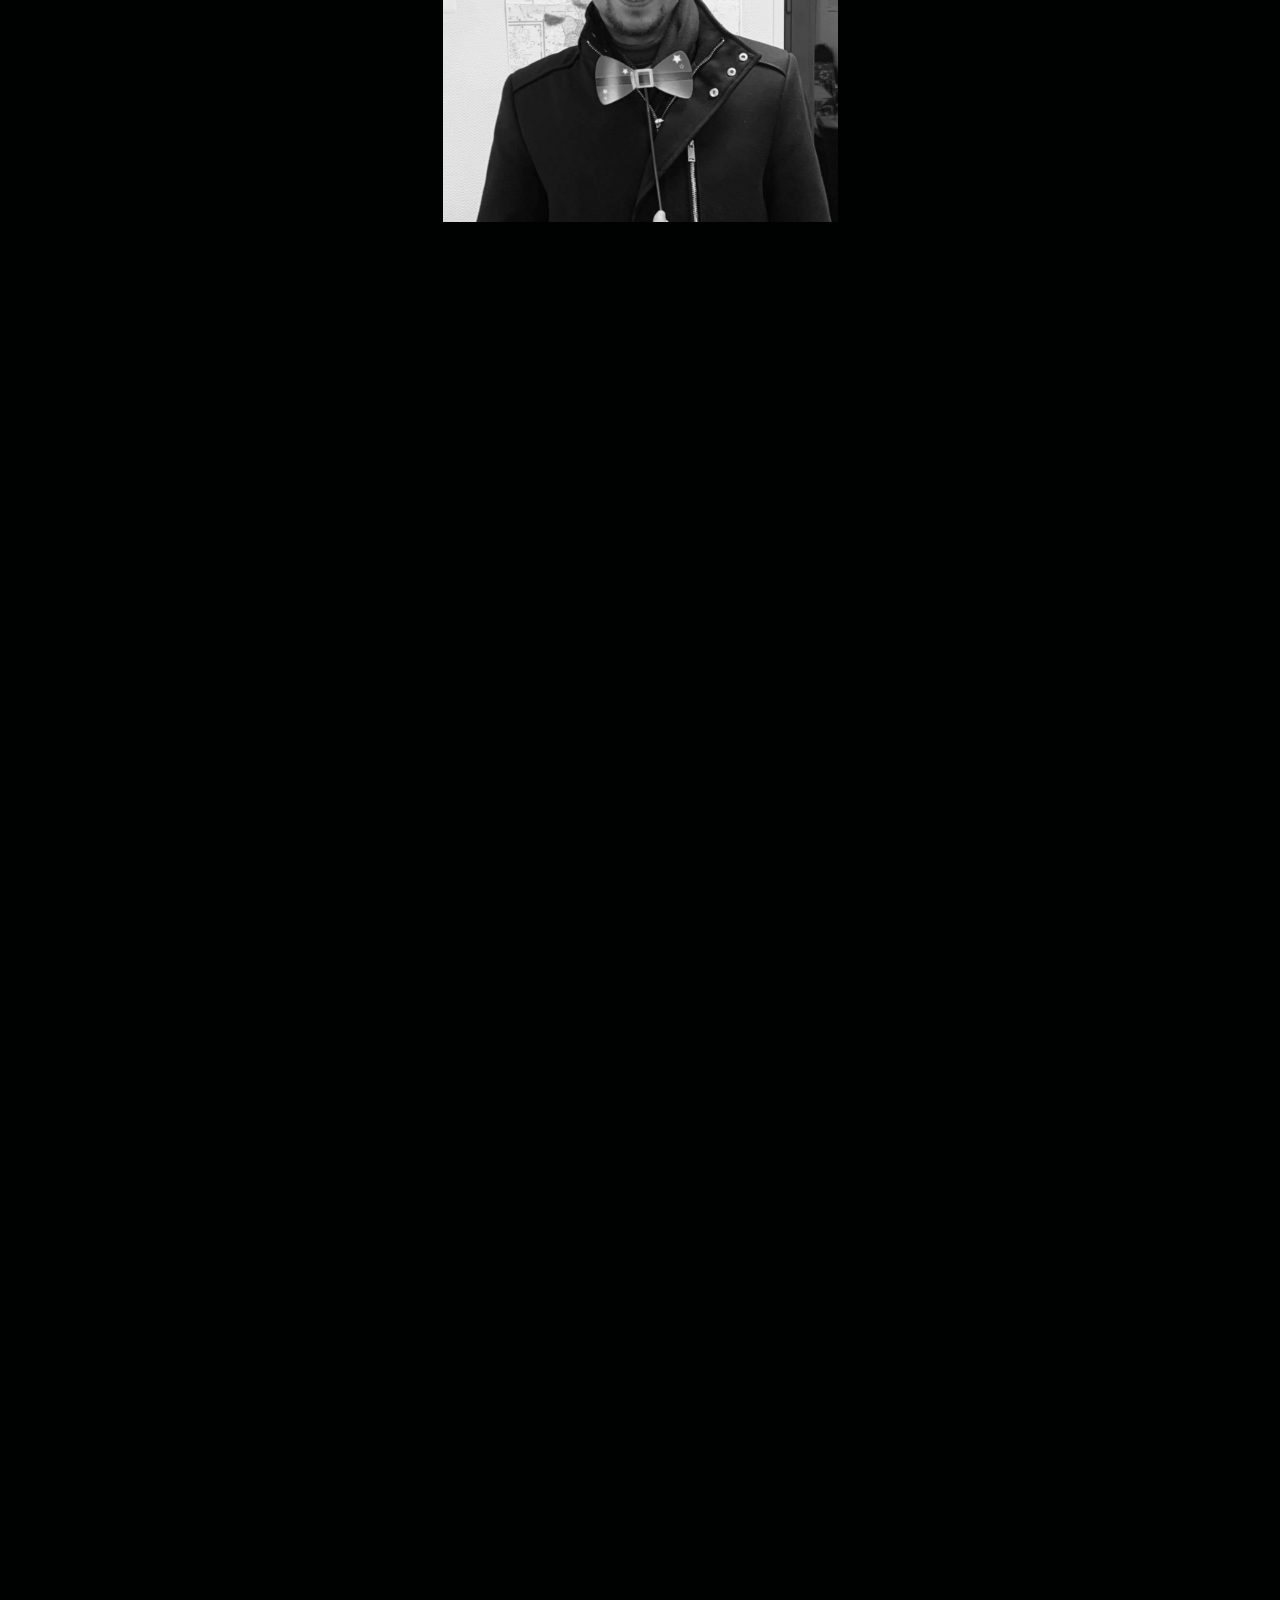
==== commit b08efa16: "modif Hero" ====
--- a/index.html
+++ b/index.html
@@ -35,7 +35,7 @@
                 data-scroll-direction="horizontal"
                 data-scroll-position="left"
               >
-                Intégrateur web
+                Développeur web
               </h2>
             </div>
           </div>
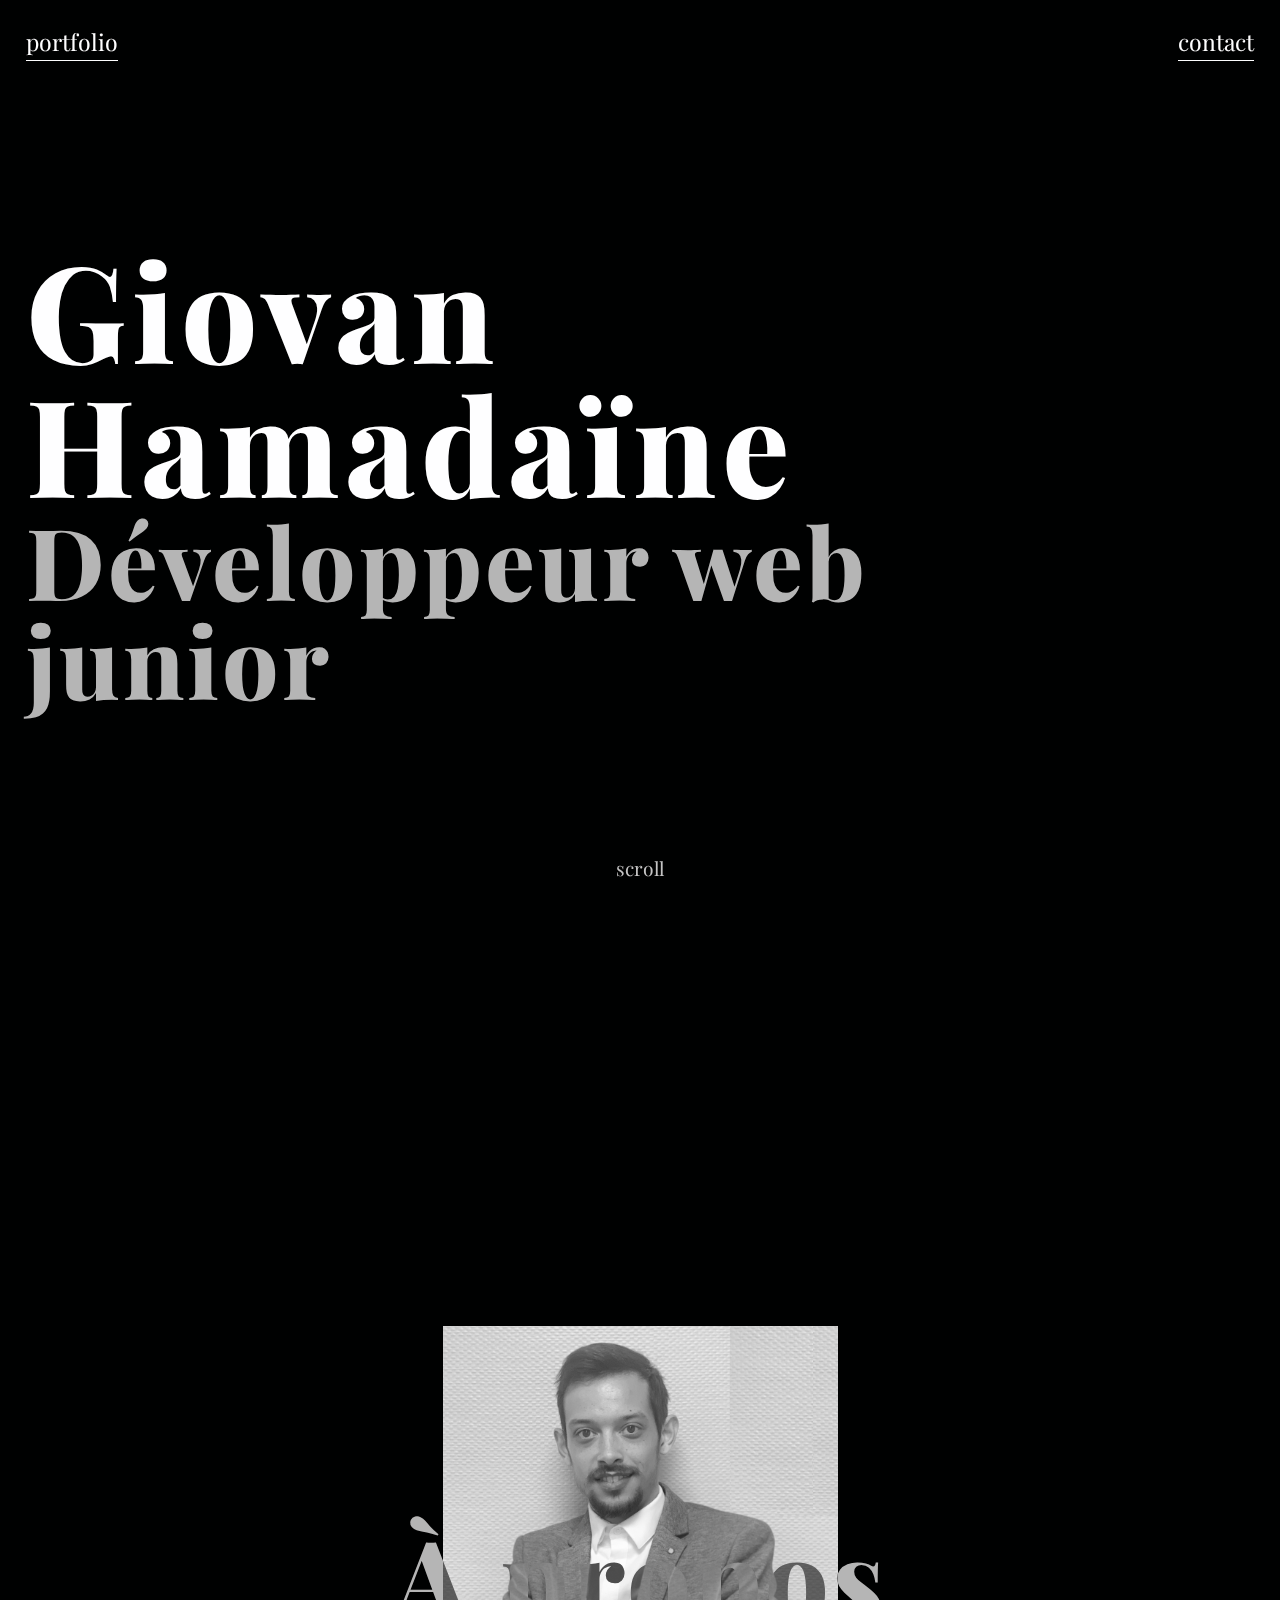
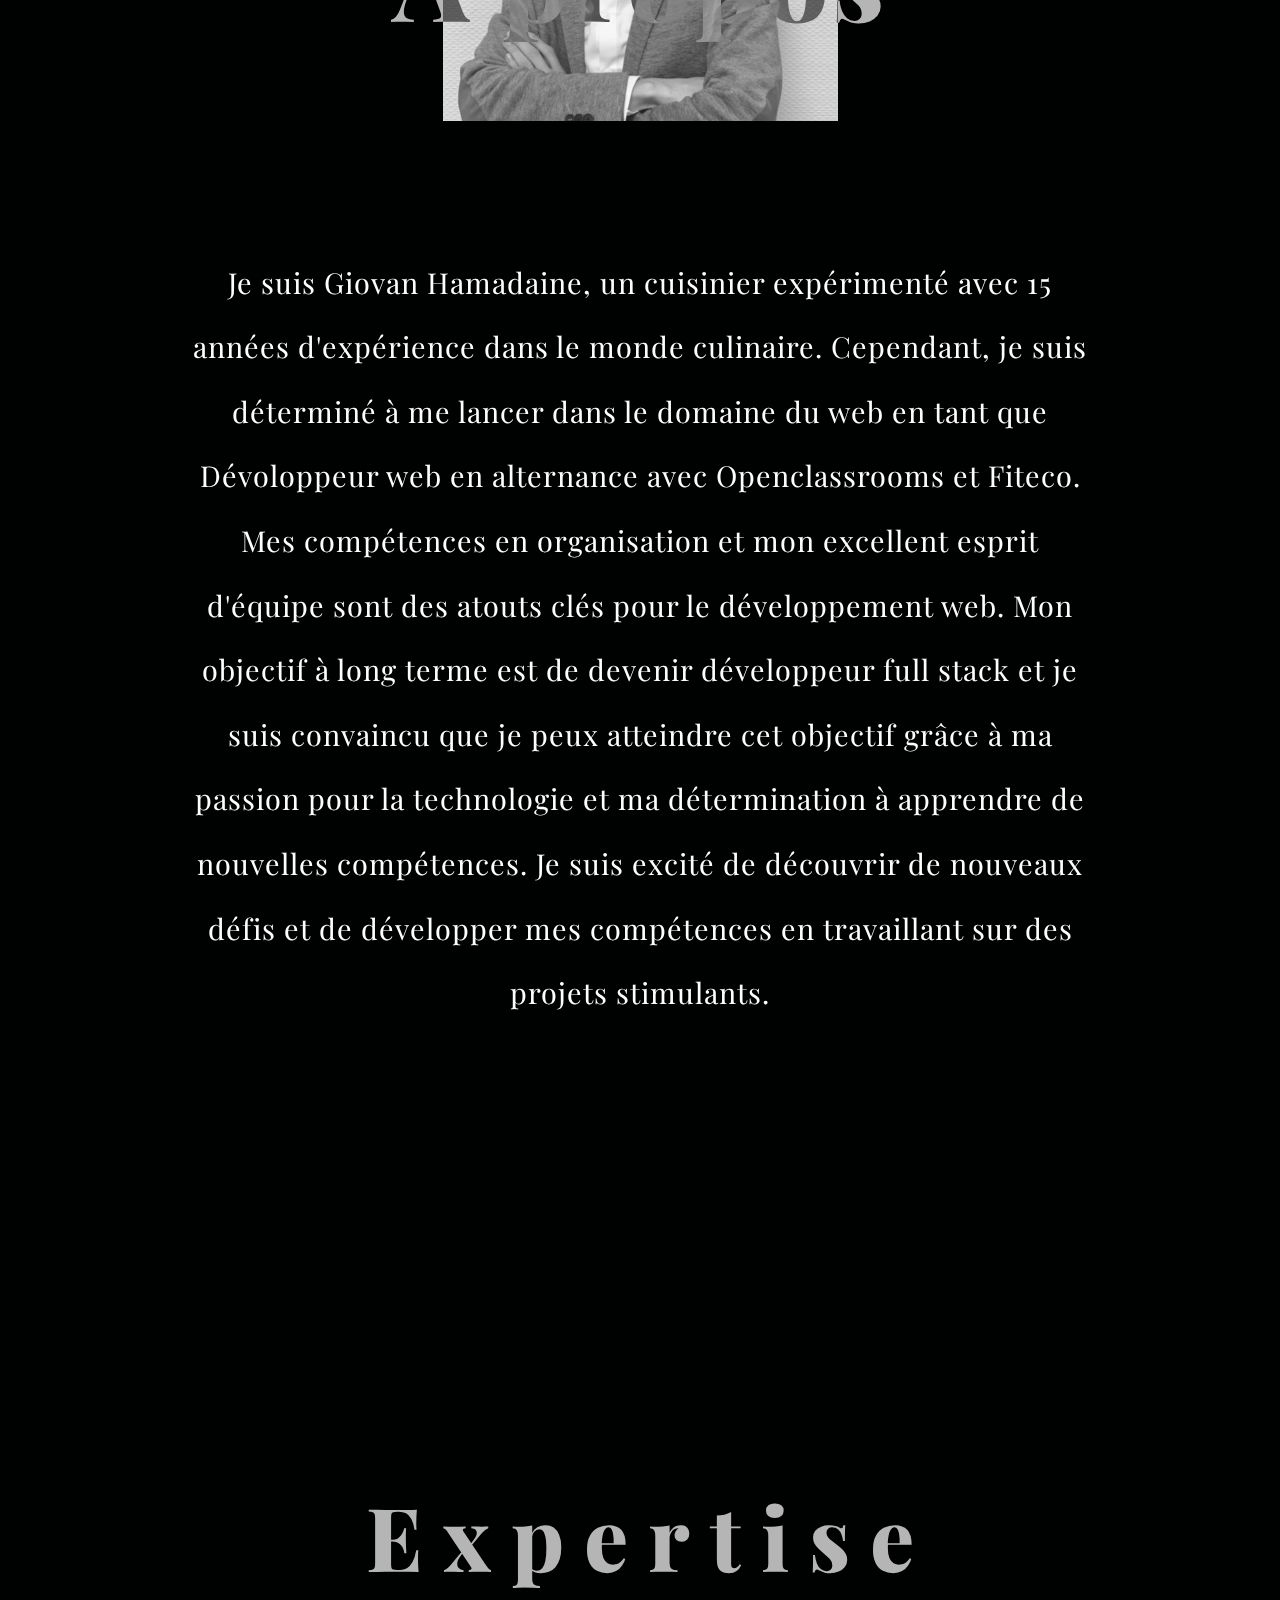
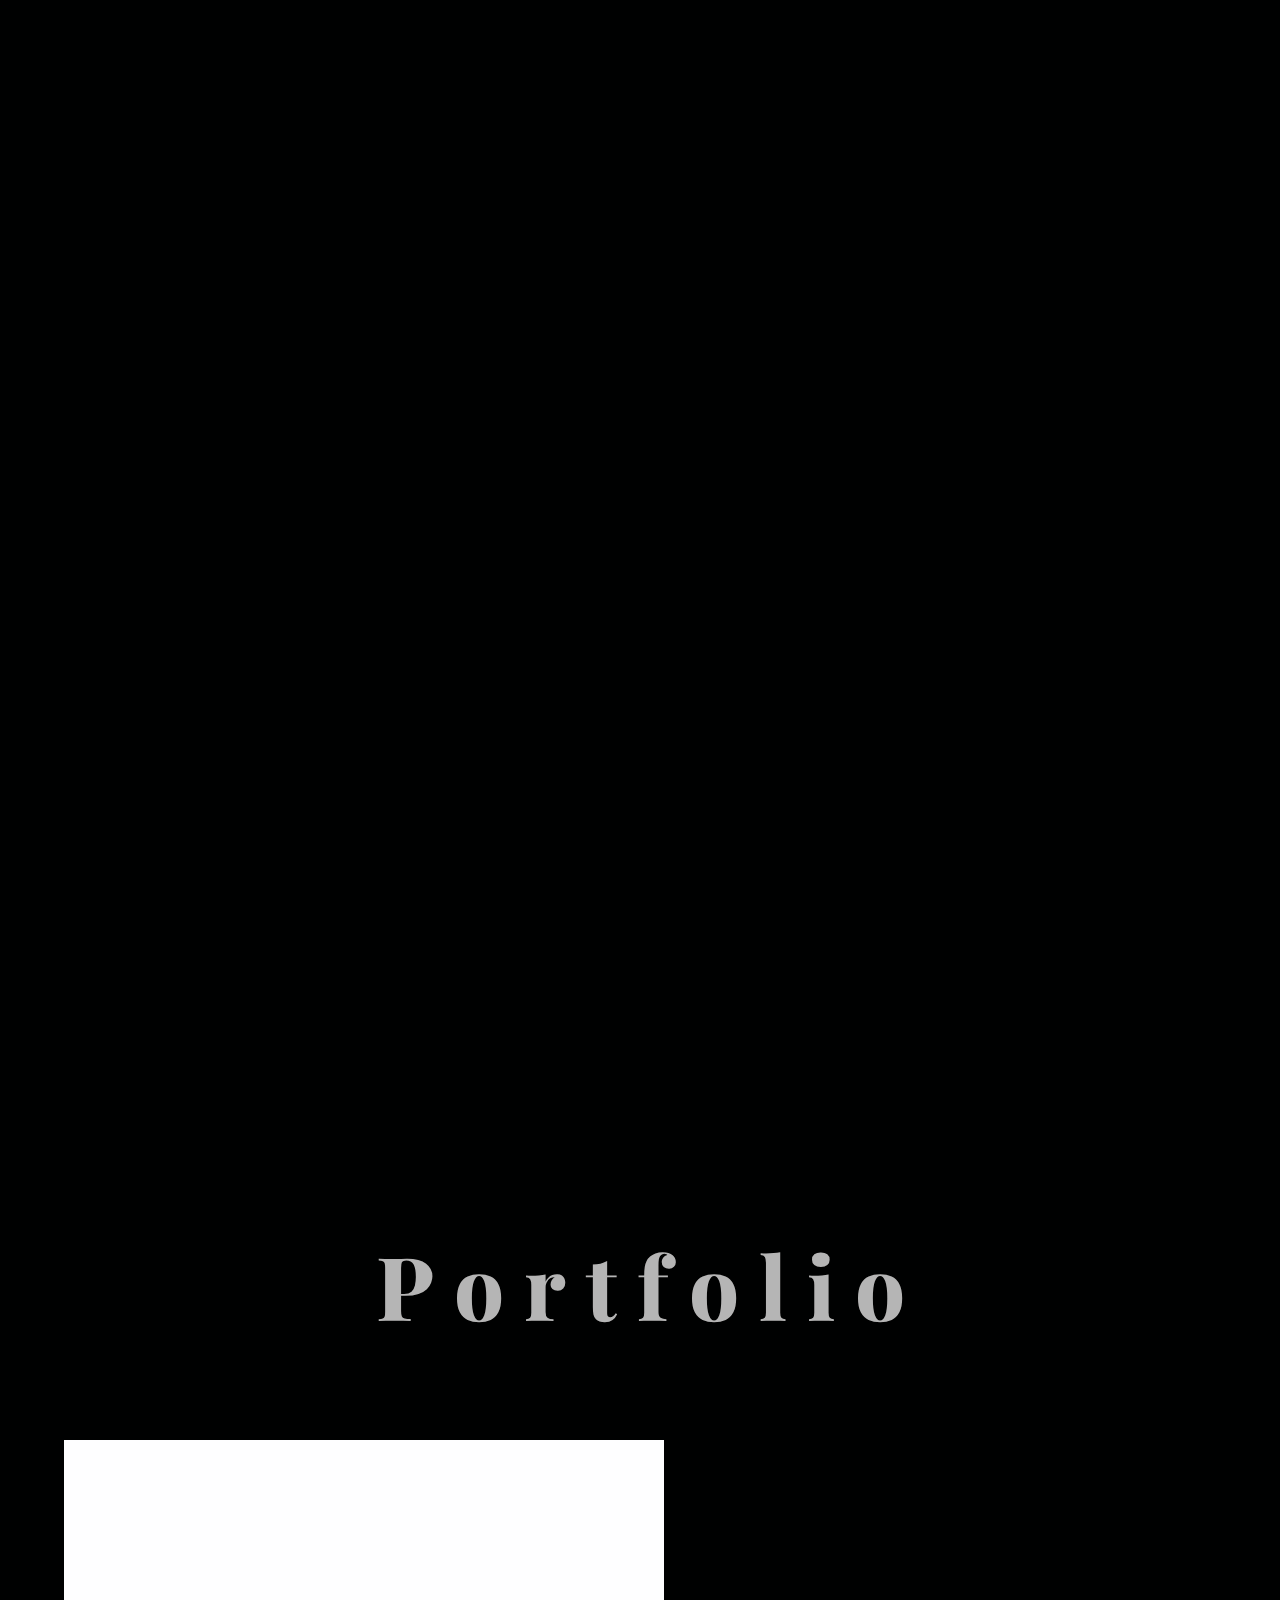
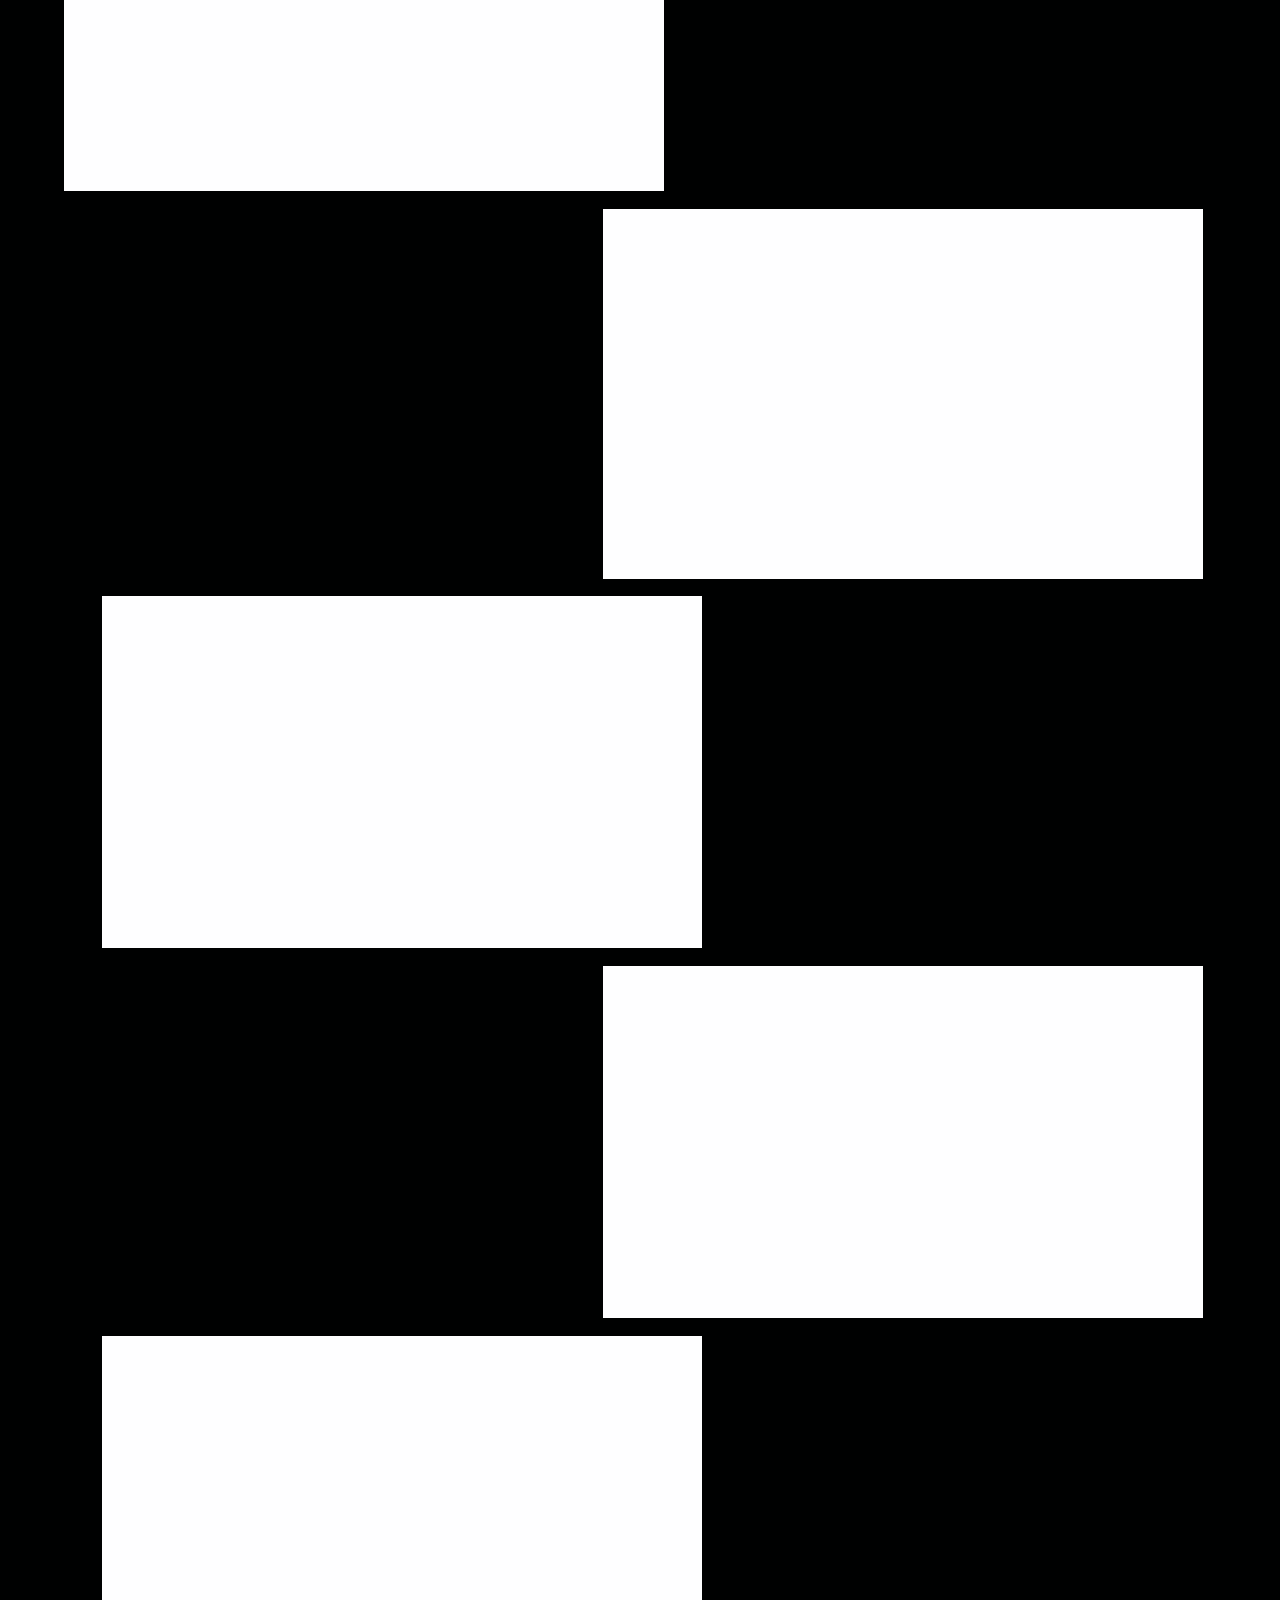
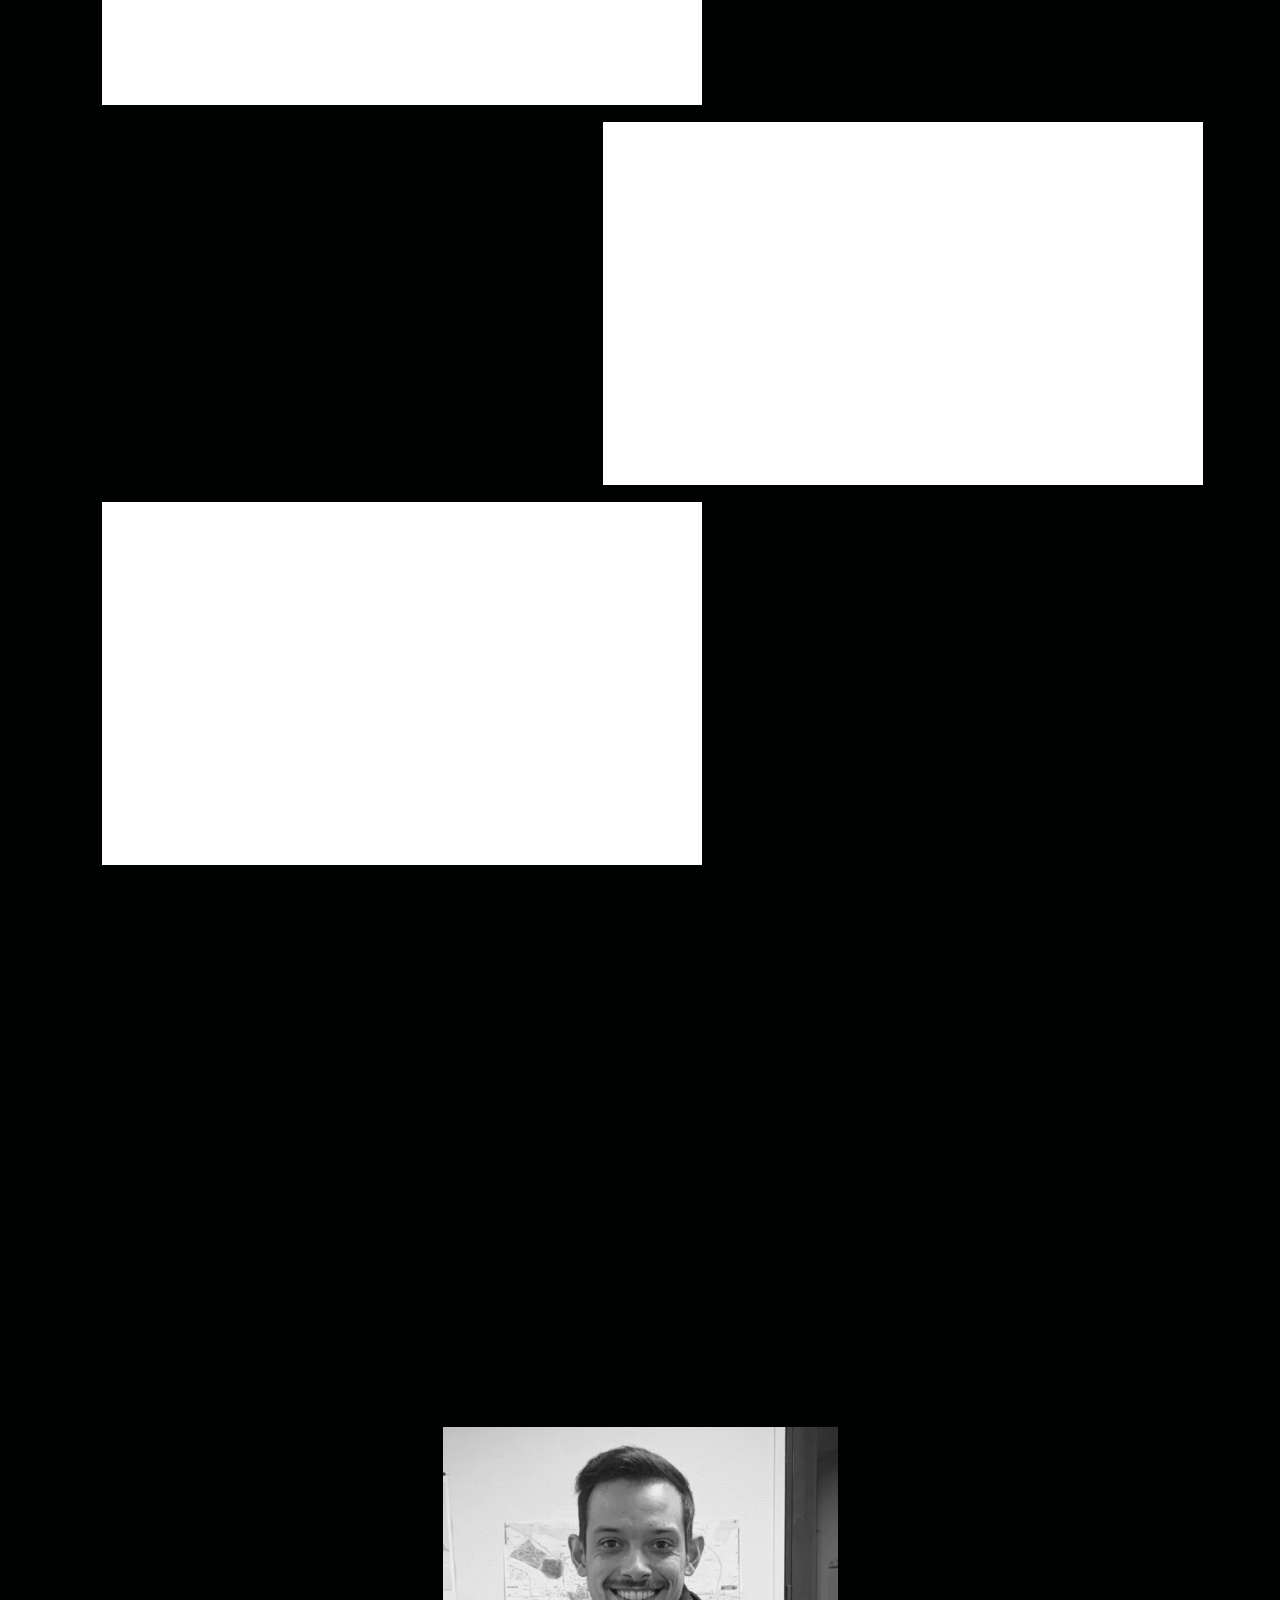
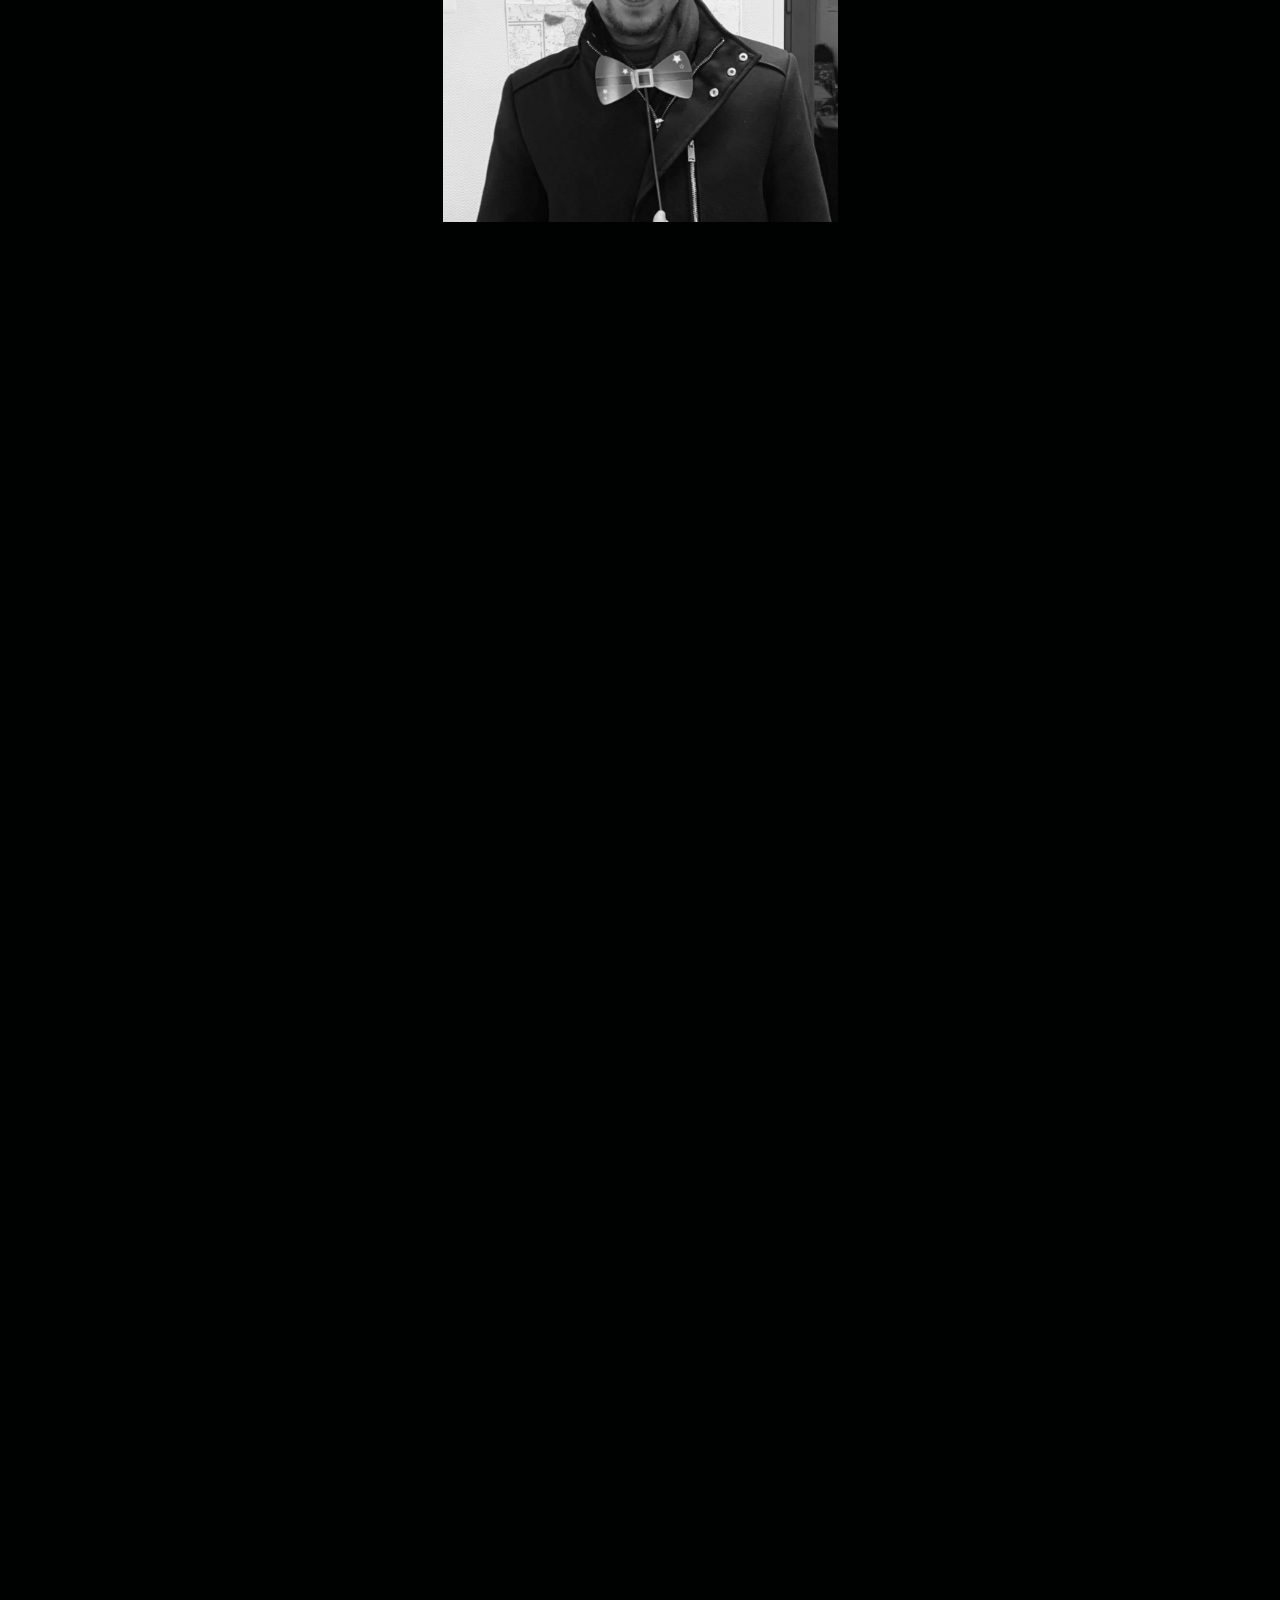
==== commit acf7a76f: "modif hero" ====
--- a/index.html
+++ b/index.html
@@ -69,7 +69,7 @@
         <p>
           Je suis Giovan Hamadaine, un cuisinier expérimenté avec 15 années
           d'expérience dans le monde culinaire. Cependant, je suis déterminé à
-          me lancer dans le domaine du web en tant qu'intégrateur web en
+          me lancer dans le domaine du web en tant que Dévoloppeur web en
           alternance avec Openclassrooms et Fiteco. Mes compétences en
           organisation et mon excellent esprit d'équipe sont des atouts clés
           pour le développement web. Mon objectif à long terme est de devenir
@@ -105,7 +105,7 @@
               data-scroll-speed="-2"
               data-scroll-direction="horizontal"
             >
-              HTML
+              HTML, CSS, SASS
             </p>
           </div>
         </div>
@@ -116,7 +116,7 @@
               data-scroll-speed="1"
               data-scroll-direction="horizontal"
             >
-              design
+              Design, SEO
             </p>
           </div>
         </div>
@@ -127,7 +127,7 @@
               data-scroll-speed="-6"
               data-scroll-direction="horizontal"
             >
-              SASS
+              Git, Github
             </p>
           </div>
         </div>
@@ -138,7 +138,7 @@
               data-scroll-speed="3"
               data-scroll-direction="horizontal"
             >
-              SEO
+              JavaScript
             </p>
           </div>
         </div>
